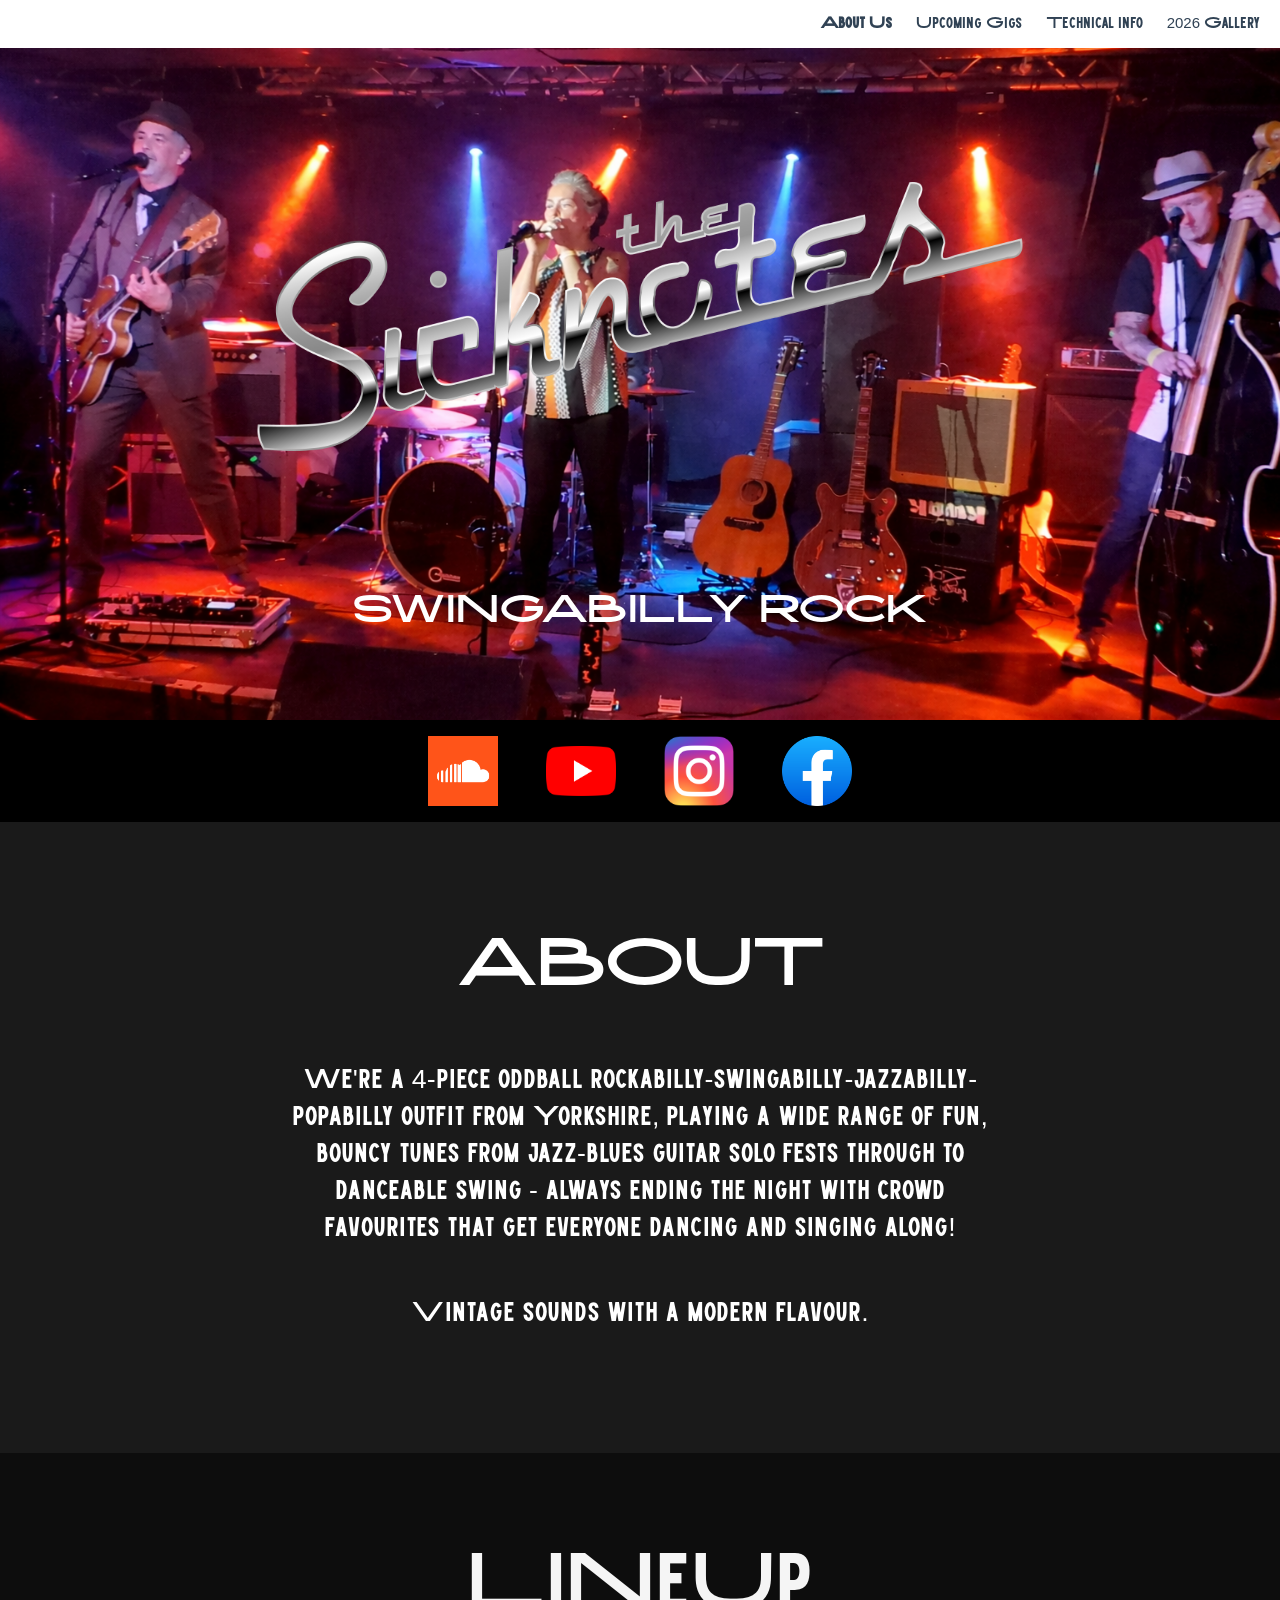
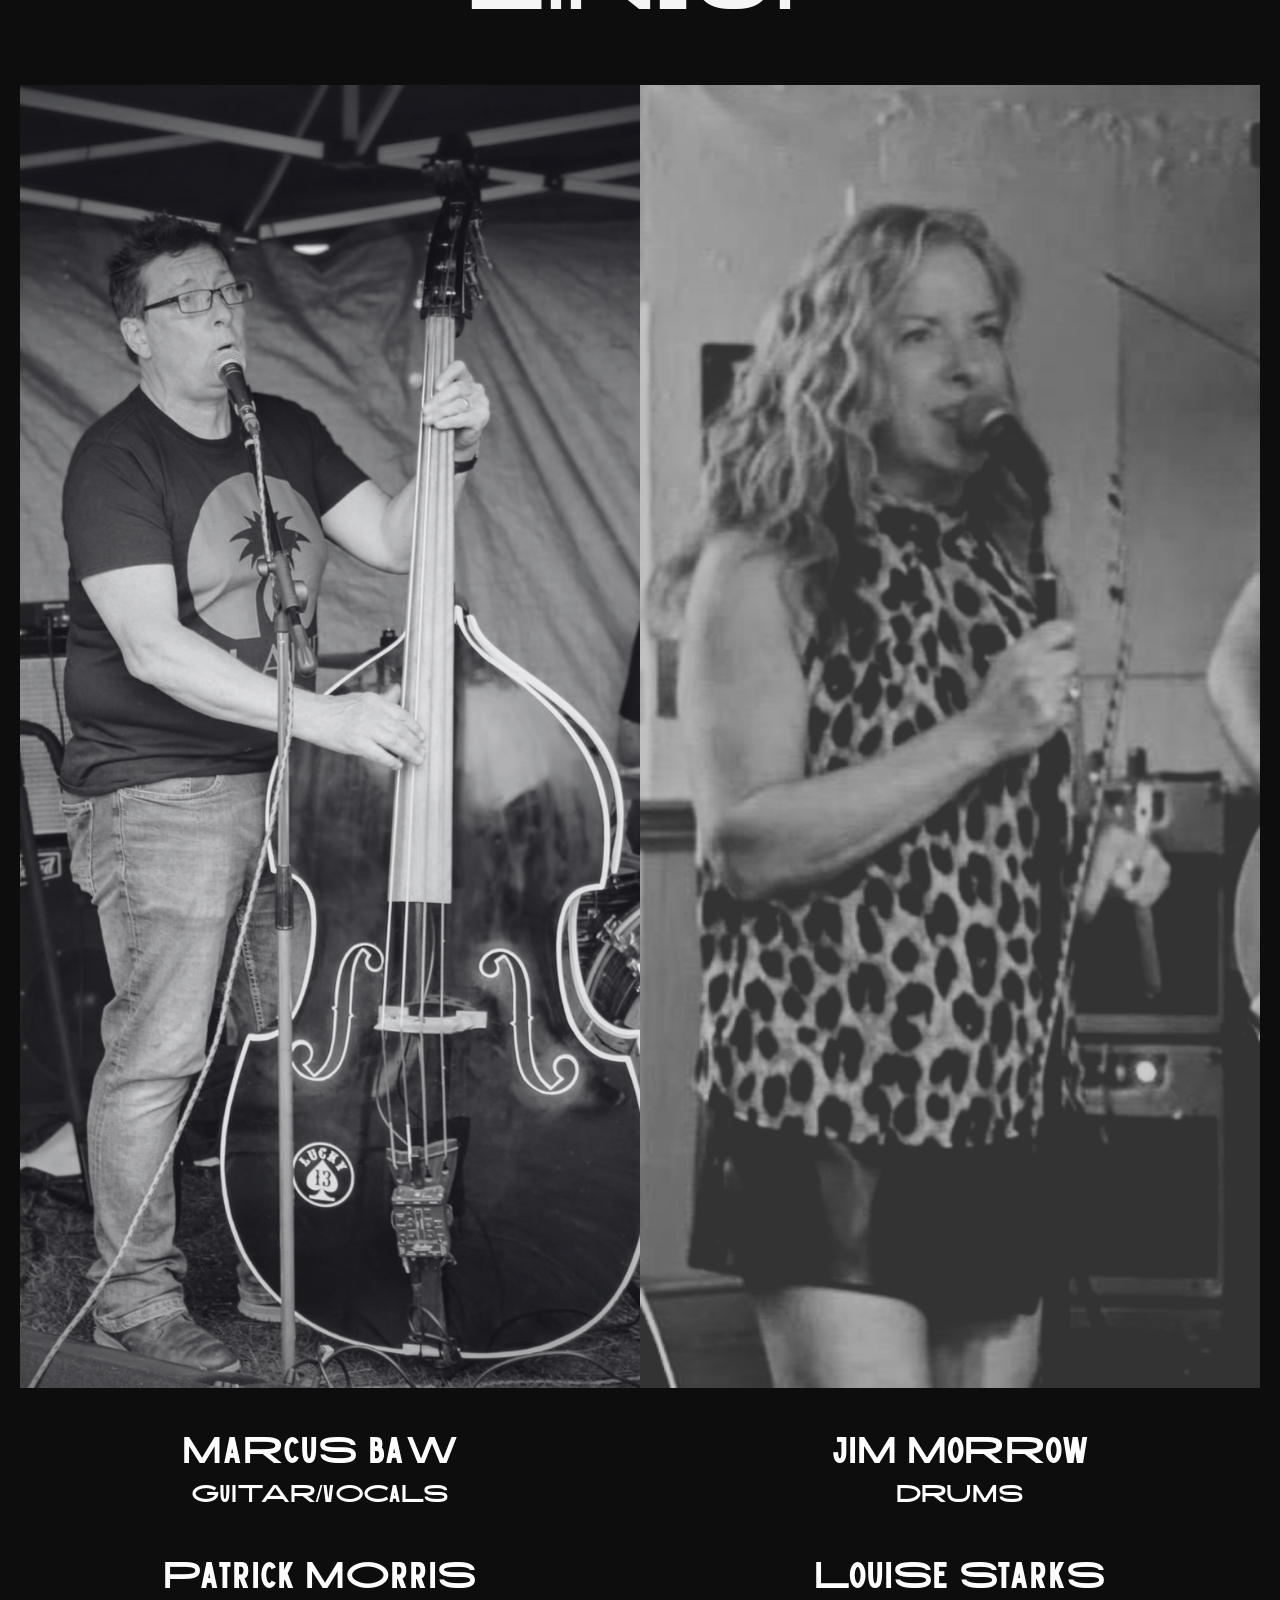
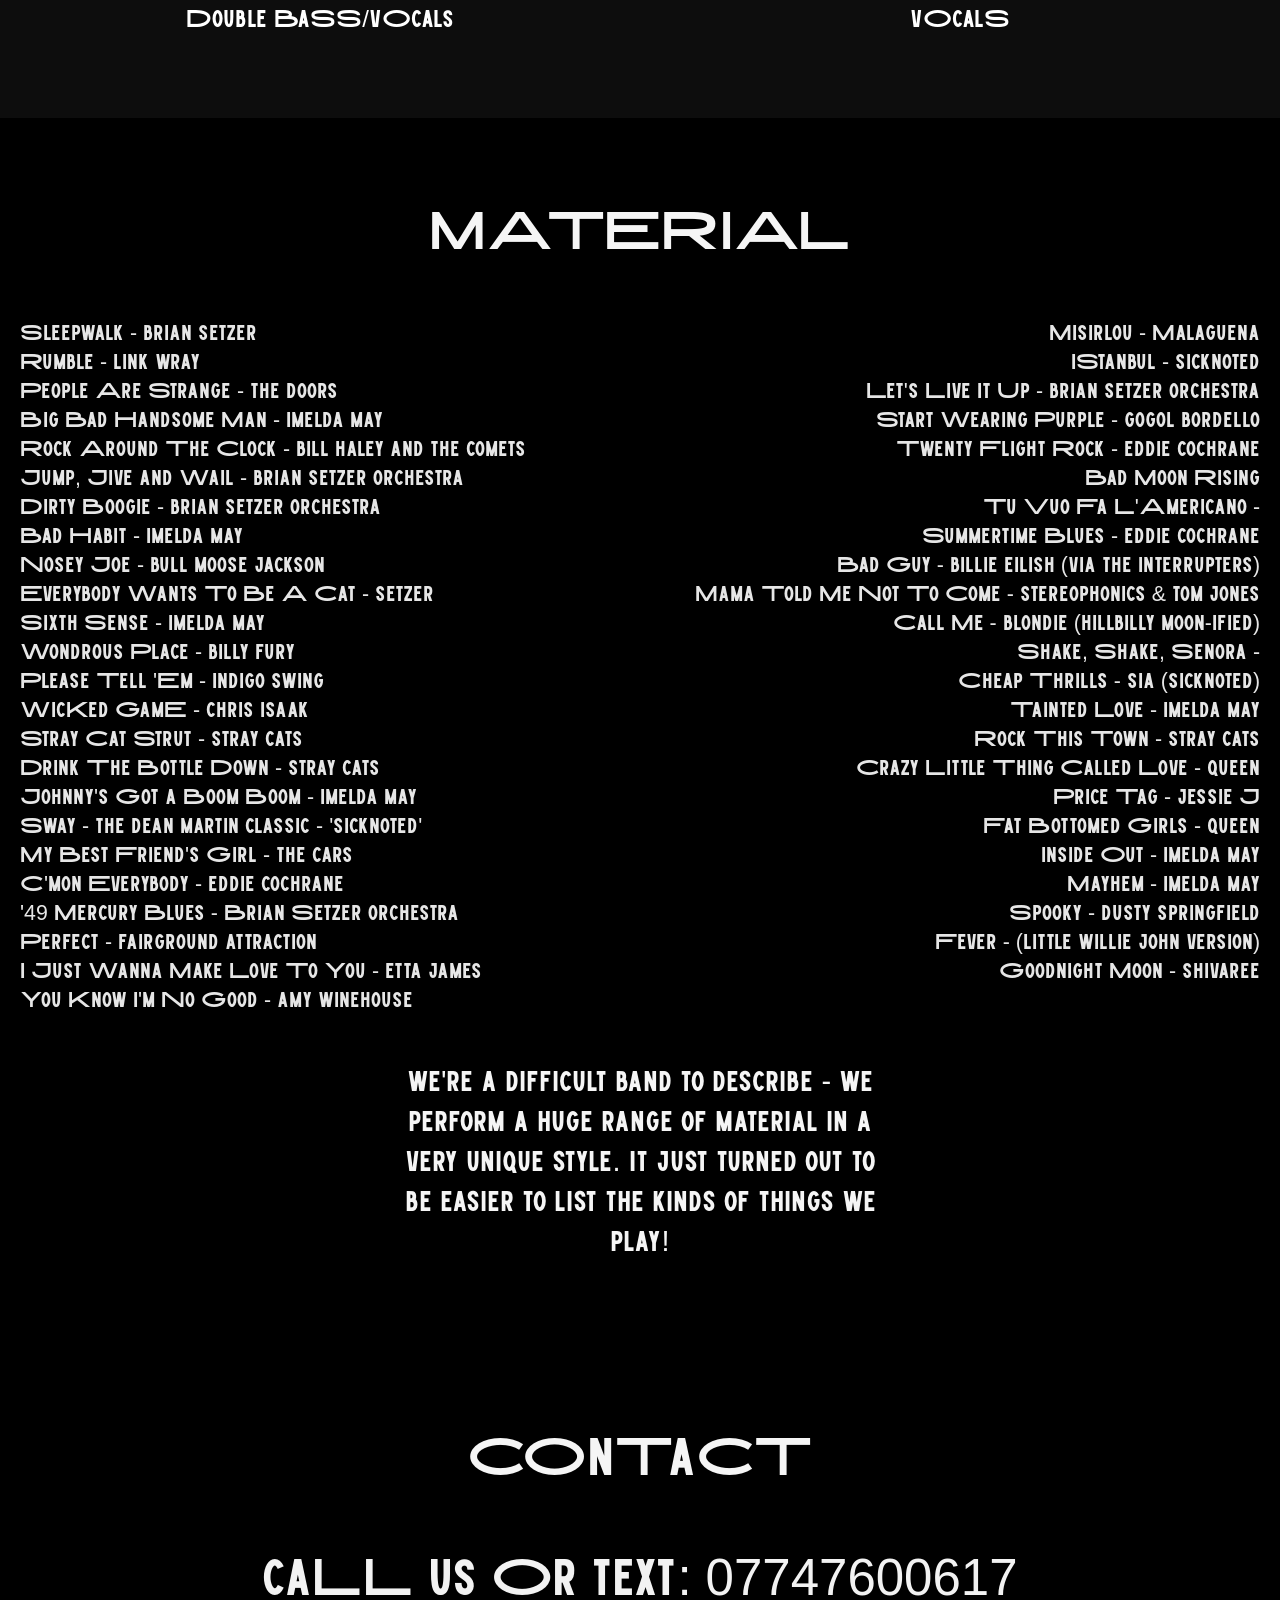
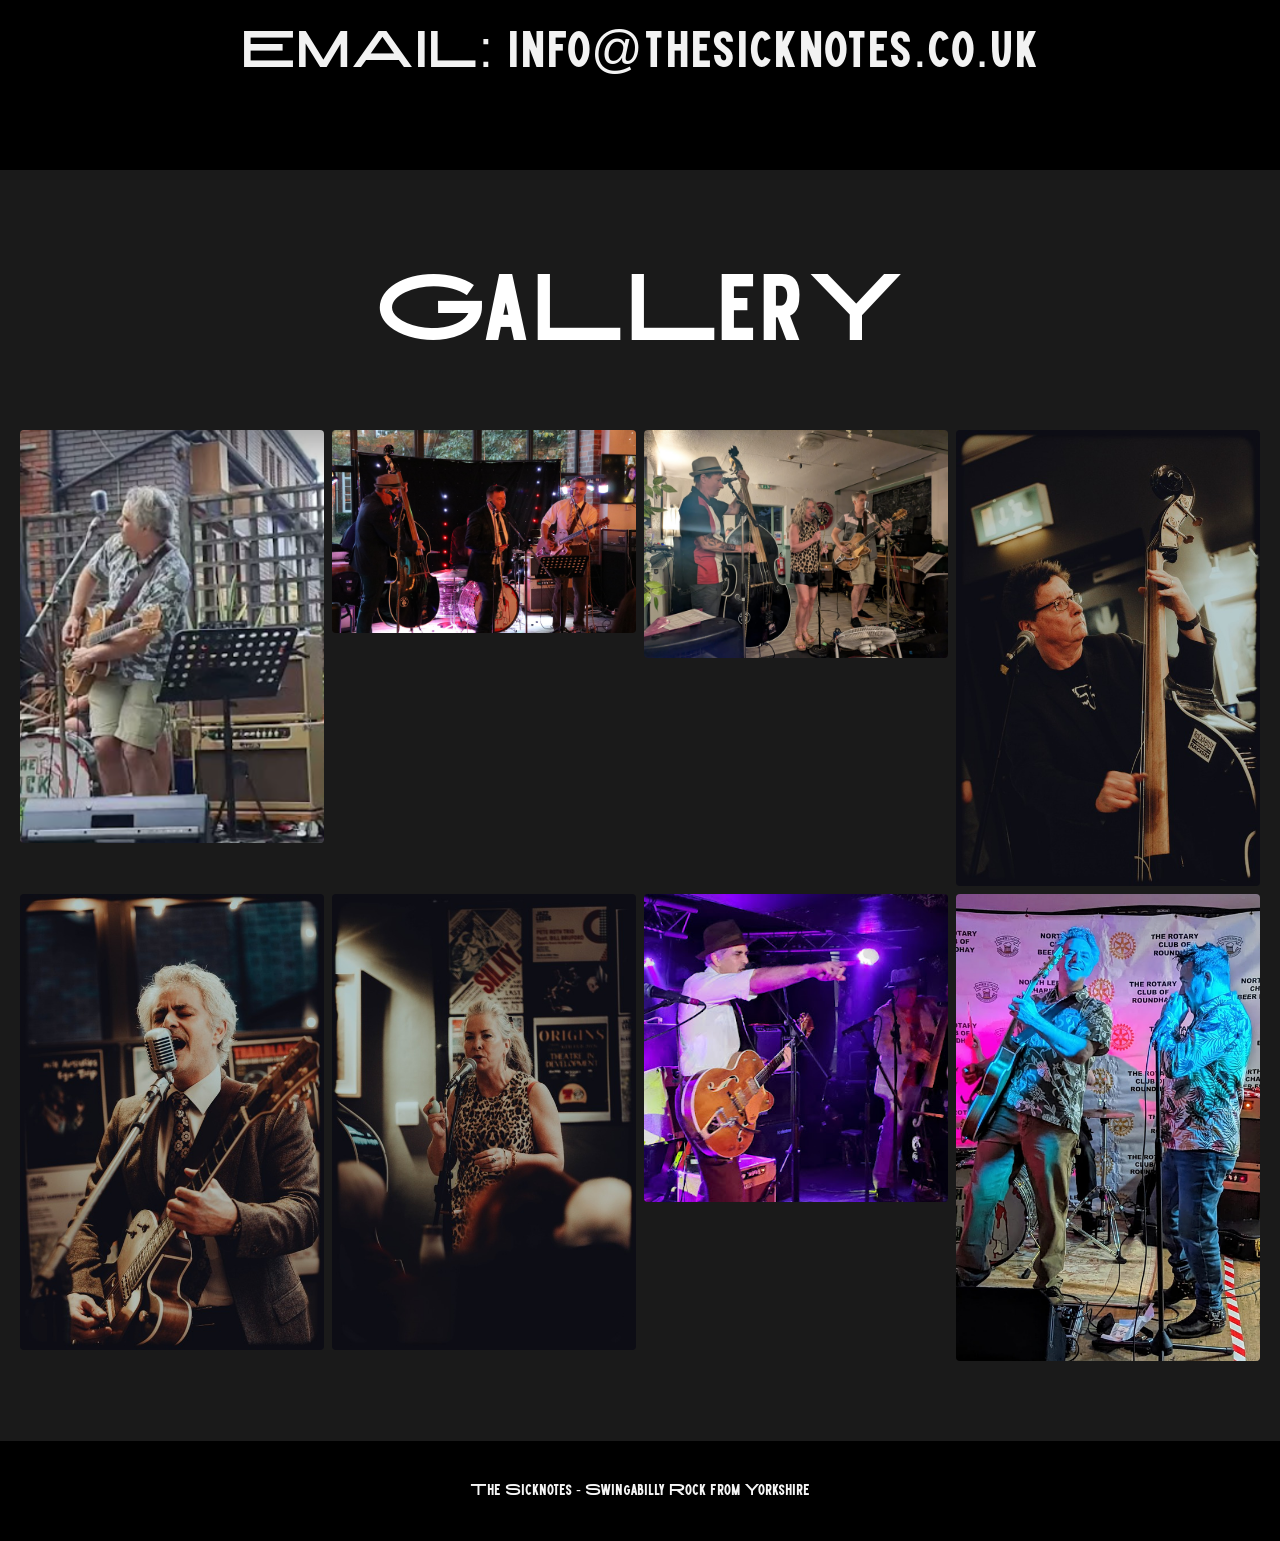
==== index.html @ 9df75564 "feat: migrate Canva site to static GitHub Pages site - Scrape Canva preview site with Playwright to " ====
<!DOCTYPE html>
<html lang="en">
<head>
    <meta charset="UTF-8">
    <meta name="viewport" content="width=device-width, initial-scale=1.0">
    <title>The Sicknotes - Swingabilly Rock</title>
    <meta name="description" content="The Sicknotes - a 4-piece oddball rockabilly-swingabilly-jazzabilly-popabilly outfit from Yorkshire. Vintage sounds with a modern flavour.">
    <link rel="stylesheet" href="styles.css">
</head>
<body>

<nav>
    <ul>
        <li><a href="#about" class="active">About Us</a></li>
        <li><a href="#gigs">Upcoming Gigs</a></li>
        <li><a href="#tech">Technical Info</a></li>
        <li><a href="#gallery">2026 Gallery</a></li>
    </ul>
</nav>

<section class="hero">
    <img src="assets/media/be5d32632b0a301916f3540a1747b85a.png" alt="The Sicknotes live band photo" class="hero-bg">
    <img src="assets/media/sicknotes-logo.png" alt="The Sicknotes logo" class="hero-logo">
    <p class="hero-tagline">SWINGABILLY ROCK</p>
</section>

<section class="social-icons">
    <a href="https://soundcloud.com/thesicknotesofcawood" target="_blank" rel="noopener" aria-label="SoundCloud">
        <img src="assets/media/6e86c8da6d7d4cacb06fedbd75137cd2.png" alt="SoundCloud">
    </a>
    <a href="https://www.youtube.com/playlist?list=PLfoDvSHaAmDm2odErH4vw4YaTjzCc4zXl" target="_blank" rel="noopener" aria-label="YouTube">
        <img src="assets/media/52deb760012ff78508cabb370921c762.png" alt="YouTube">
    </a>
    <a href="https://www.instagram.com/the_sicknotes/" target="_blank" rel="noopener" aria-label="Instagram">
        <img src="assets/media/0f7368029cde3f3ba7013254304475a9.png" alt="Instagram">
    </a>
    <a href="https://www.facebook.com/sicknotesofcawood/?locale=en_GB" target="_blank" rel="noopener" aria-label="Facebook">
        <img src="assets/media/80485f0dc75f0a52f3cd10f6feefda5f.png" alt="Facebook">
    </a>
</section>

<section id="about" class="about">
    <h2>ABOUT</h2>
    <p>We're a 4-piece oddball rockabilly-swingabilly-jazzabilly-popabilly outfit from Yorkshire, playing a wide range of fun, bouncy tunes from jazz-blues guitar solo fests through to danceable swing - always ending the night with crowd favourites that get everyone dancing and singing along!</p>
    <p class="tagline">Vintage sounds with a modern flavour.</p>
</section>

<section class="lineup">
    <h2>LiNeUp</h2>
    <div class="lineup-photos">
        <img src="assets/media/7c93f632bf86244fc6de5a0e3164d3ae.png" alt="Band member photo left">
        <img src="assets/media/2cae6e10a9ffd4c5b7a7139638486beb.png" alt="Band member photo right">
    </div>
    <div class="lineup-members">
        <div class="lineup-member">
            <p class="name">MaRcuS baW</p>
            <p class="role">GuITAR/vOCaLS</p>
        </div>
        <div class="lineup-member">
            <p class="name">jIM MoRRow</p>
            <p class="role">DRUMS</p>
        </div>
        <div class="lineup-member">
            <p class="name">Patrick MOrriS</p>
            <p class="role">Double BaSS/vOcals</p>
        </div>
        <div class="lineup-member">
            <p class="name">LouiSe StarkS</p>
            <p class="role">vOcalS</p>
        </div>
    </div>
</section>

<section class="material">
    <h2>MATERIAL</h2>
    <div class="material-columns">
        <ul class="col-left">
            <li>Sleepwalk - brian setzer</li>
            <li>Rumble - link wray</li>
            <li>People Are Strange - the doors</li>
            <li>Big Bad Handsome Man - imelda may</li>
            <li>Rock Around The Clock - bill haley and the comets</li>
            <li>Jump, Jive and Wail - brian setzer orchestra</li>
            <li>Dirty Boogie - brian setzer orchestra</li>
            <li>Bad Habit - imelda may</li>
            <li>Nosey Joe - bull moose jackson</li>
            <li>Everybody Wants To Be A Cat - setzer</li>
            <li>Sixth Sense - imelda may</li>
            <li>Wondrous Place - billy fury</li>
            <li>Please Tell 'Em - indigo swing</li>
            <li>WicKed GamE - chris Isaak</li>
            <li>Stray Cat Strut - stray cats</li>
            <li>Drink The Bottle Down - stray cats</li>
            <li>Johnny's Got a Boom Boom - imelda may</li>
            <li>Sway - the dean martin classic - 'sicknoted'</li>
            <li>My Best Friend's Girl - the cars</li>
            <li>C'mon Everybody - eddie cochrane</li>
            <li>'49 Mercury Blues - Brian Setzer orchestra</li>
            <li>Perfect - fairground attraction</li>
            <li>I Just Wanna Make Love To You - etta james</li>
            <li>You Know I'm No Good - amy winehouse</li>
        </ul>
        <ul class="col-right">
            <li>Misirlou - Malaguena</li>
            <li>IStanbul - sicknoted</li>
            <li>Let's Live It Up - brian setzer orchestra</li>
            <li>Start Wearing Purple - gogol bordello</li>
            <li>Twenty Flight Rock - eddie cochrane</li>
            <li>Bad Moon Rising</li>
            <li>Tu Vuo Fà L'Americano -</li>
            <li>Summertime Blues - eddie cochrane</li>
            <li>Bad Guy - billie eilish (via the interrupters)</li>
            <li>Mama Told Me Not To Come - stereophonics &amp; tom jones</li>
            <li>Call Me - blondie (hillbilly moon-ified)</li>
            <li>Shake, Shake, Senora -</li>
            <li>Cheap Thrills - sia (sicknoted)</li>
            <li>Tainted Love - imelda may</li>
            <li>Rock This Town - stray cats</li>
            <li>Crazy Little Thing Called Love - queen</li>
            <li>Price Tag - jessie J</li>
            <li>Fat Bottomed Girls - queen</li>
            <li>Inside Out - imelda may</li>
            <li>Mayhem - imelda may</li>
            <li>Spooky - dusty springfield</li>
            <li>Fever - (little willie john version)</li>
            <li>Goodnight Moon - shivaree</li>
        </ul>
    </div>
    <p class="material-quote">we're a difficult band to describe - we perform a huge range of material in a very unique style. it just turned out to be easier to list the kinds of things we play!</p>
</section>

<section class="contact">
    <h2>COnTaCT</h2>
    <p>caLL us Or text: <a href="tel:07747600617">07747600617</a></p>
    <p>EMAIL: <a href="mailto:info@thesicknotes.co.uk">info@thesicknotes.co.uk</a></p>
</section>

<section id="gallery" class="gallery">
    <h2>GaLLerY</h2>
    <div class="gallery-grid">
        <img src="assets/media/725863c051c1d1a27df22aaeecd9f0c8.png" alt="Gallery photo 1">
        <img src="assets/media/562cf70d338dfbd16a03e210e54e107d.png" alt="Gallery photo 2">
        <img src="assets/media/36a5d75e3d8f8357bbe924abce375ae1.png" alt="Gallery photo 3">
        <img src="assets/media/2ef3a1f00658956e9390991c8abcbec9.jpg" alt="Gallery photo 4">
        <img src="assets/media/9baec5d54a37dd038dbbb0f83ae90fa4.jpg" alt="Gallery photo 5">
        <img src="assets/media/bbb2ebd033e56a143fd317b8117734cc.jpg" alt="Gallery photo 6">
        <img src="assets/media/cdb0576c84d5940adaf9ac5f836125db.png" alt="Gallery photo 7">
        <img src="assets/media/ddde257fc854cb29dc83cf5c141ed6f4.png" alt="Gallery photo 8">
    </div>
</section>

<footer>
    <p>The Sicknotes - Swingabilly Rock from Yorkshire</p>
</footer>

</body>
</html>
---- styles.css ----
@import url("assets/fonts/fonts.css");

:root {
  --navy: rgb(48, 66, 84);
  --white: rgb(255, 255, 255);
  --off-white: rgb(245, 245, 245);
  --font-main: "High Cruiser", sans-serif;
}

* {
  margin: 0;
  padding: 0;
  box-sizing: border-box;
}

html {
  scroll-behavior: smooth;
}

body {
  font-family: var(--font-main);
  background: #000;
  color: var(--white);
  overflow-x: hidden;
}

img {
  max-width: 100%;
  display: block;
}

a {
  text-decoration: none;
  color: inherit;
}

/* ── Navigation ── */

nav {
  position: sticky;
  top: 0;
  z-index: 100;
  background: var(--white);
  height: 48px;
  display: flex;
  align-items: center;
  justify-content: flex-end;
  padding: 0 20px;
}

nav ul {
  list-style: none;
  display: flex;
  gap: 24px;
}

nav a {
  font-family: var(--font-main);
  font-size: 15px;
  color: var(--navy);
  font-weight: 400;
  transition: opacity 0.2s;
}

nav a.active {
  font-weight: 700;
}

nav a:hover {
  opacity: 0.7;
}

/* ── Hero Section ── */

.hero {
  position: relative;
  width: 100%;
  height: 672px;
  overflow: hidden;
}

.hero-bg {
  position: absolute;
  top: 0;
  left: 0;
  width: 100%;
  height: 100%;
  object-fit: cover;
  z-index: 0;
}

.hero-logo {
  position: absolute;
  top: 134px;
  left: 50%;
  transform: translateX(-50%);
  z-index: 1;
  width: 765px;
  max-width: 60%;
  height: auto;
}

.hero-tagline {
  position: absolute;
  bottom: 80px;
  left: 0;
  right: 0;
  text-align: center;
  font-size: 38.67px;
  color: var(--white);
  font-weight: 400;
  line-height: 54px;
  z-index: 2;
}

/* ── Social Icons ── */

.social-icons {
  display: flex;
  justify-content: center;
  gap: 48px;
  padding: 16px 0;
  background: #000;
}

.social-icons a {
  display: block;
  width: 70px;
  height: 70px;
  transition: opacity 0.2s;
}

.social-icons a:hover {
  opacity: 0.7;
}

.social-icons img {
  width: 100%;
  height: 100%;
  object-fit: contain;
}

/* ── About Section ── */

.about {
  position: relative;
  text-align: center;
  padding: 100px 20px 120px;
  background: #1a1a1a;
}

.about h2 {
  font-size: 66.67px;
  color: var(--white);
  font-weight: 400;
  line-height: 93px;
  margin-bottom: 48px;
}

.about p {
  font-size: 26.67px;
  color: var(--white);
  line-height: 37px;
  max-width: 731px;
  margin: 0 auto;
  font-weight: 400;
}

.about .tagline {
  margin-top: 48px;
  font-size: 26.67px;
}

/* ── Lineup Section ── */

.lineup {
  position: relative;
  padding: 80px 20px 80px;
  text-align: center;
  background: #0d0d0d;
}

.lineup h2 {
  font-size: 80px;
  color: var(--off-white);
  font-weight: 400;
  line-height: 112px;
  margin-bottom: 40px;
}

.lineup-photos {
  display: flex;
  justify-content: center;
  gap: 0;
  margin-bottom: 40px;
  max-width: 1280px;
  margin-left: auto;
  margin-right: auto;
}

.lineup-photos img {
  width: 50%;
  height: auto;
  object-fit: cover;
}

.lineup-members {
  display: grid;
  grid-template-columns: 1fr 1fr;
  gap: 40px;
  max-width: 1280px;
  margin: 0 auto;
}

.lineup-member {
  text-align: center;
}

.lineup-member .name {
  font-size: 37.33px;
  color: var(--white);
  font-weight: 400;
  line-height: 52px;
}

.lineup-member .role {
  font-size: 24px;
  color: var(--white);
  font-weight: 400;
  line-height: 33px;
}

/* ── Material Section ── */

.material {
  position: relative;
  padding: 80px 20px;
  background-image: url("assets/media/2c0bad91d20277f43a9c13c19aa4a57d.png");
  background-size: cover;
  background-position: center;
  background-attachment: fixed;
}

.material::before {
  content: "";
  position: absolute;
  top: 0;
  left: 0;
  right: 0;
  bottom: 0;
  background: rgba(0, 0, 0, 0.6);
  z-index: 0;
}

.material > * {
  position: relative;
  z-index: 1;
}

.material h2 {
  font-size: 53.33px;
  color: var(--off-white);
  font-weight: 400;
  line-height: 74px;
  text-align: center;
  margin-bottom: 48px;
}

.material-columns {
  display: grid;
  grid-template-columns: 1fr 1fr;
  gap: 20px;
  max-width: 1280px;
  margin: 0 auto;
}

.material-columns ul {
  list-style: none;
}

.material-columns li {
  font-size: 21.33px;
  color: rgba(255, 255, 255, 0.9);
  line-height: 29px;
  font-weight: 400;
  text-shadow: 0 1px 3px rgba(0, 0, 0, 0.3);
}

.material-columns .col-left li {
  text-align: left;
}

.material-columns .col-right li {
  text-align: right;
}

.material-quote {
  text-align: center;
  font-size: 28.93px;
  color: var(--off-white);
  line-height: 40px;
  max-width: 500px;
  margin: 48px auto 0;
  font-weight: 400;
}

/* ── Contact Section ── */

.contact {
  position: relative;
  padding: 80px 20px;
  text-align: center;
  background-image: url("assets/media/4b0d49b5fe5be06feff92a885023edf9.png");
  background-size: cover;
  background-position: center;
  background-attachment: fixed;
}

.contact::before {
  content: "";
  position: absolute;
  top: 0;
  left: 0;
  right: 0;
  bottom: 0;
  background: rgba(0, 0, 0, 0.6);
  z-index: 0;
}

.contact > * {
  position: relative;
  z-index: 1;
}

.contact h2 {
  font-size: 53.33px;
  color: var(--off-white);
  font-weight: 400;
  line-height: 74px;
  margin-bottom: 48px;
}

.contact p {
  font-size: 51px;
  color: rgba(255, 255, 255, 0.95);
  line-height: 72px;
  font-weight: 400;
  text-shadow: 0 2px 8px rgba(0, 0, 0, 0.3);
}

.contact a {
  color: rgba(255, 255, 255, 0.95);
  text-shadow: 0 2px 8px rgba(0, 0, 0, 0.3);
}

.contact a:hover {
  opacity: 0.8;
}

/* ── Gallery Section ── */

.gallery {
  position: relative;
  padding: 80px 20px;
  background: #1a1a1a;
}

.gallery h2 {
  font-size: 94.86px;
  color: var(--white);
  font-weight: 400;
  line-height: 132px;
  text-align: center;
  margin-bottom: 48px;
}

.gallery-grid {
  display: grid;
  grid-template-columns: repeat(auto-fit, minmax(250px, 1fr));
  gap: 8px;
  max-width: 1280px;
  margin: 0 auto;
}

.gallery-grid img {
  width: 100%;
  height: auto;
  object-fit: cover;
  border-radius: 4px;
  transition: transform 0.2s;
}

.gallery-grid img:hover {
  transform: scale(1.02);
}

/* ── Footer ── */

footer {
  background: #000;
  padding: 40px 20px;
  text-align: center;
  color: var(--off-white);
  font-size: 15px;
}

footer a {
  color: var(--off-white);
}

/* ── Responsive ── */

@media (max-width: 768px) {
  .hero-logo {
    width: 90%;
  }

  .hero-tagline {
    font-size: 24px;
    line-height: 34px;
  }

  .about h2,
  .lineup h2,
  .material h2,
  .contact h2 {
    font-size: 40px;
    line-height: 56px;
  }

  .about p,
  .material-quote {
    font-size: 18px;
    line-height: 26px;
  }

  .lineup-members {
    grid-template-columns: 1fr;
    gap: 24px;
  }

  .lineup-member .name {
    font-size: 28px;
  }

  .lineup-member .role {
    font-size: 18px;
  }

  .material-columns {
    grid-template-columns: 1fr;
  }

  .material-columns .col-right li {
    text-align: left;
  }

  .material-columns li {
    font-size: 16px;
    line-height: 24px;
  }

  .contact p {
    font-size: 24px;
    line-height: 36px;
  }

  .gallery h2 {
    font-size: 48px;
    line-height: 68px;
  }

  .social-icons {
    gap: 24px;
  }

  .social-icons a {
    width: 48px;
    height: 48px;
  }

  nav ul {
    gap: 12px;
  }

  nav a {
    font-size: 12px;
  }
}
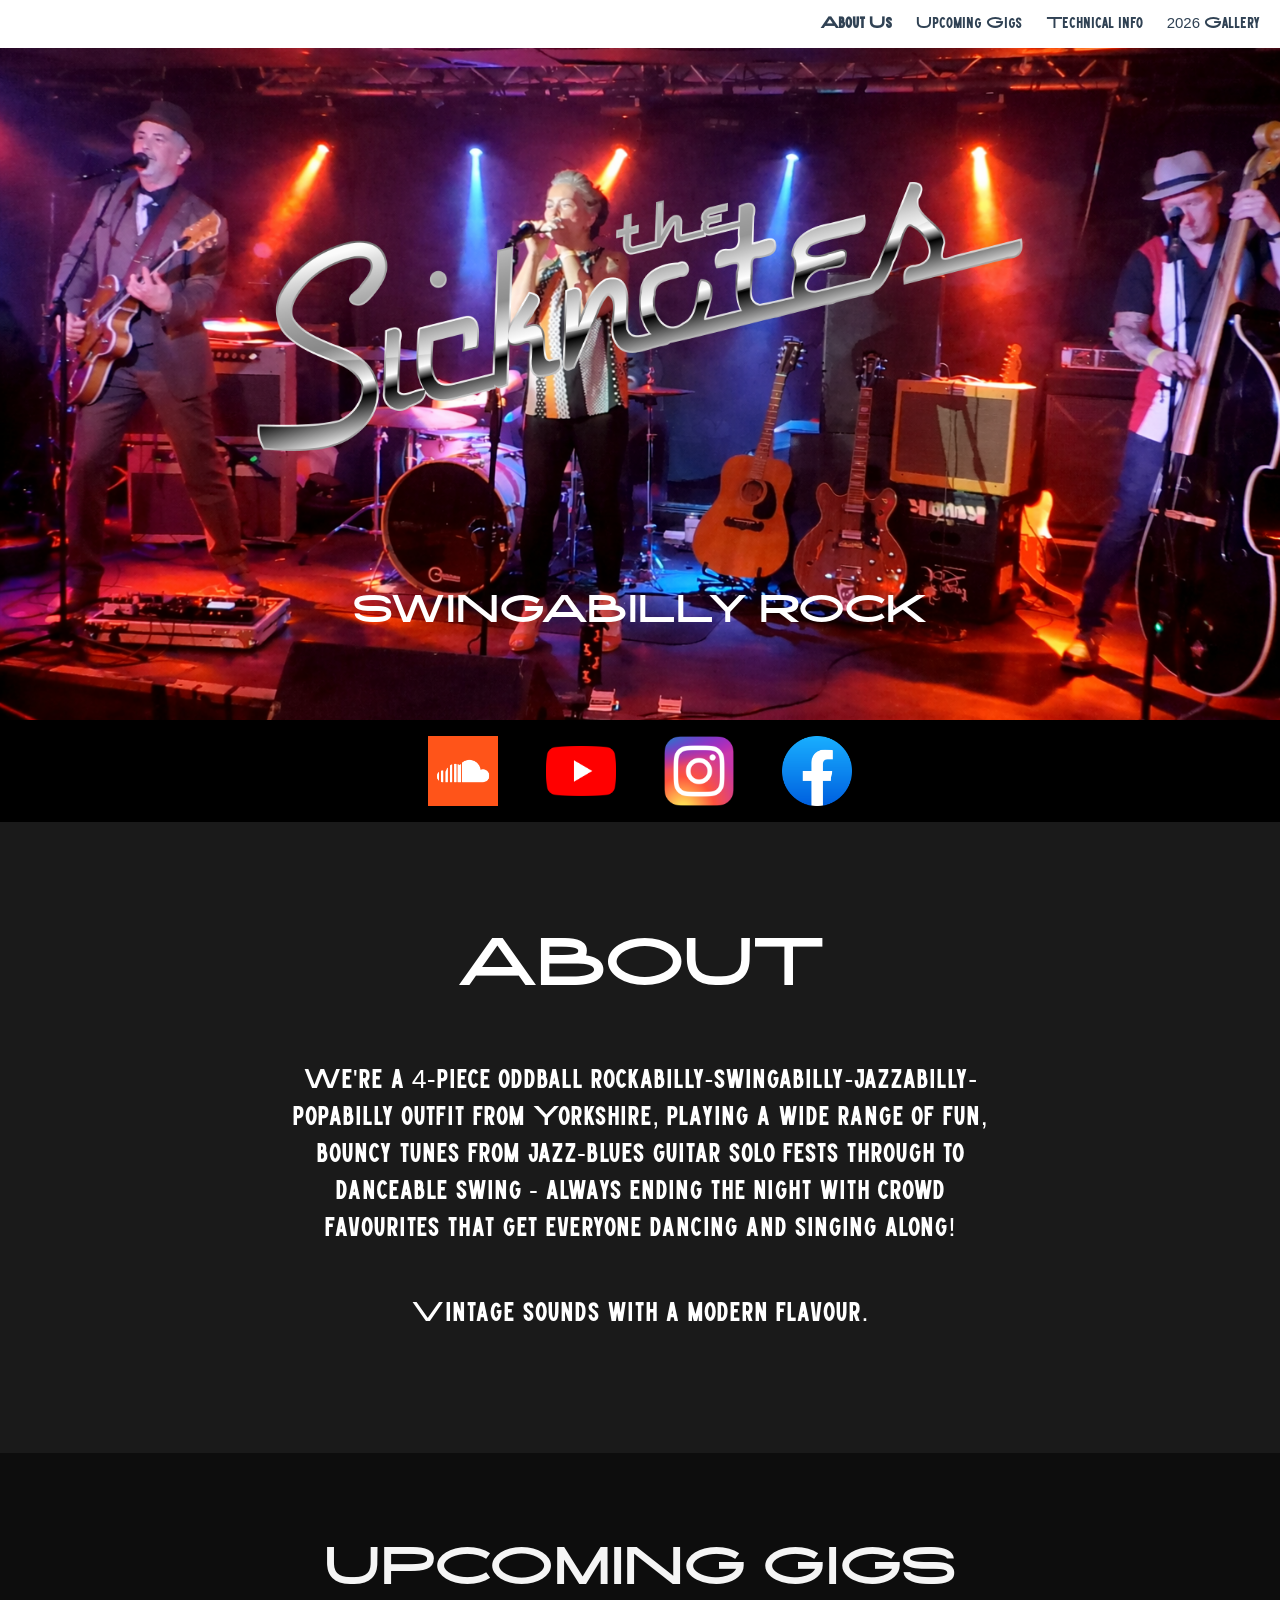
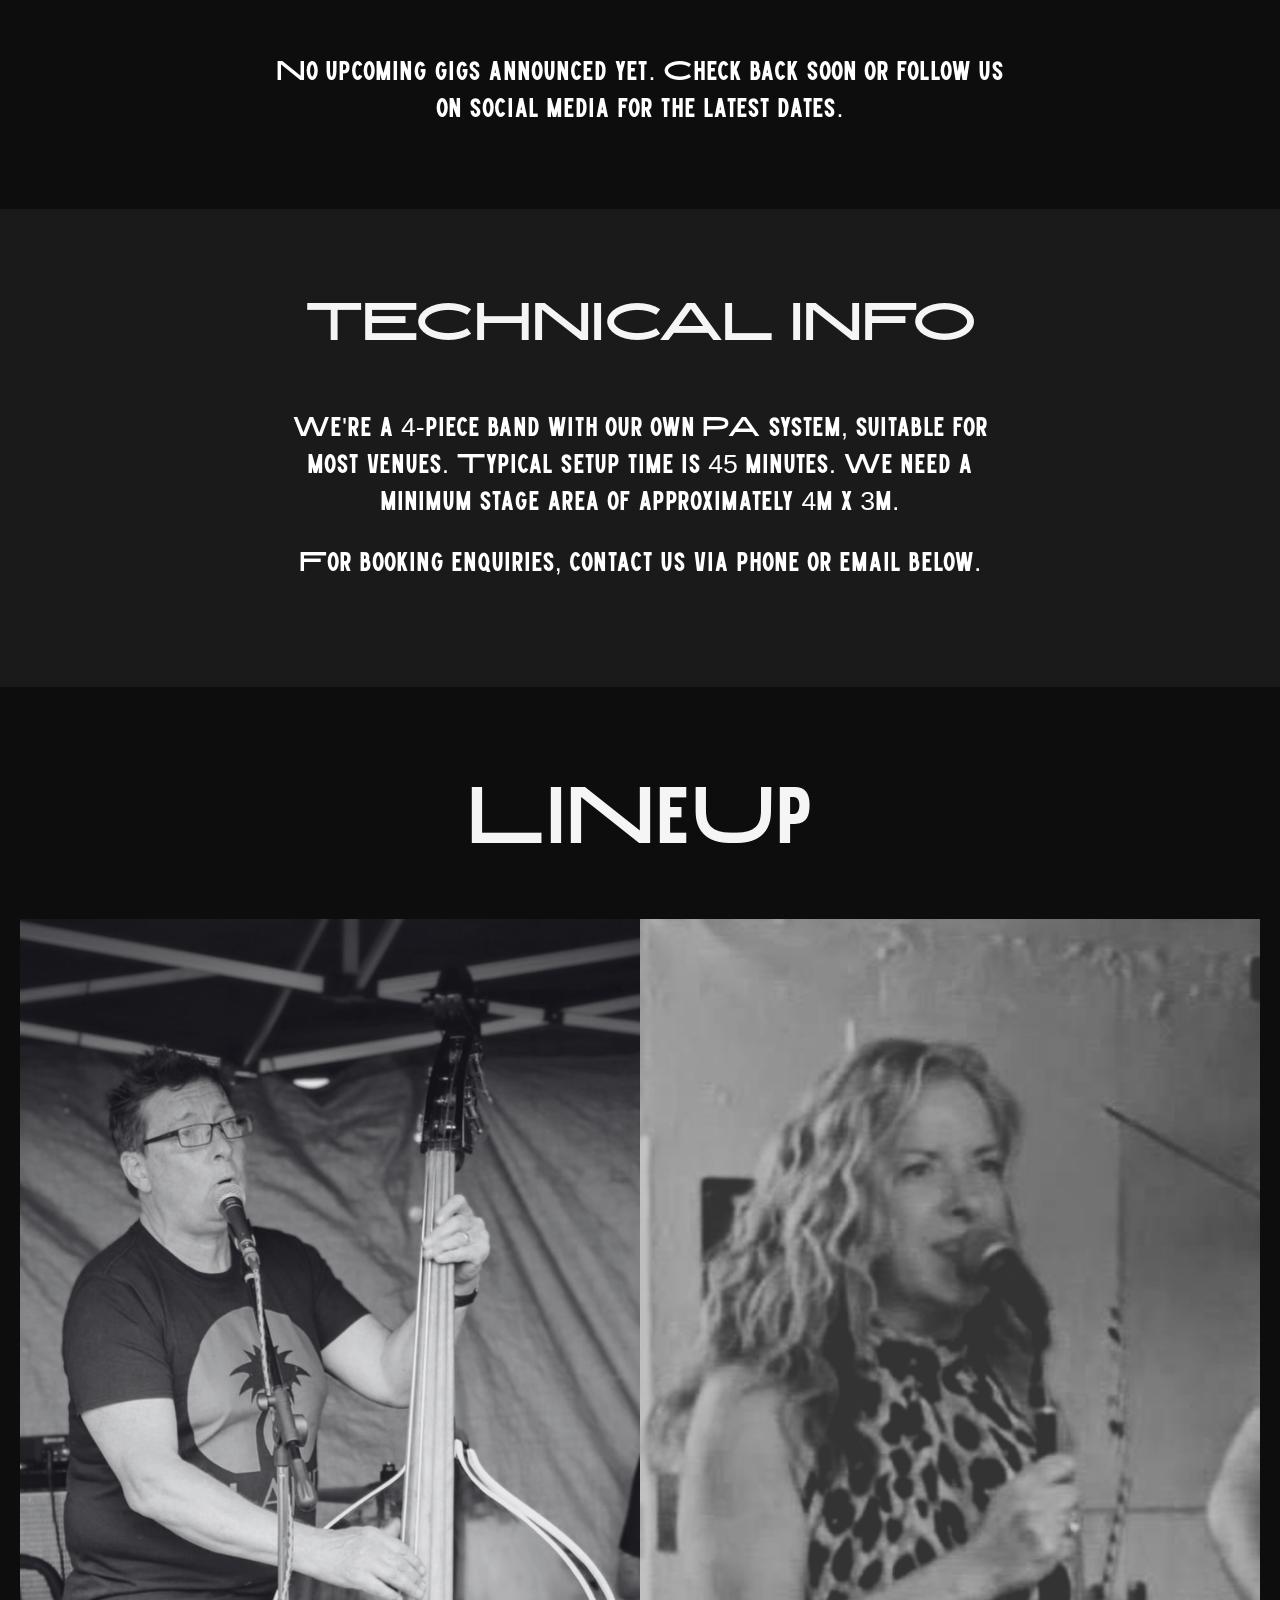
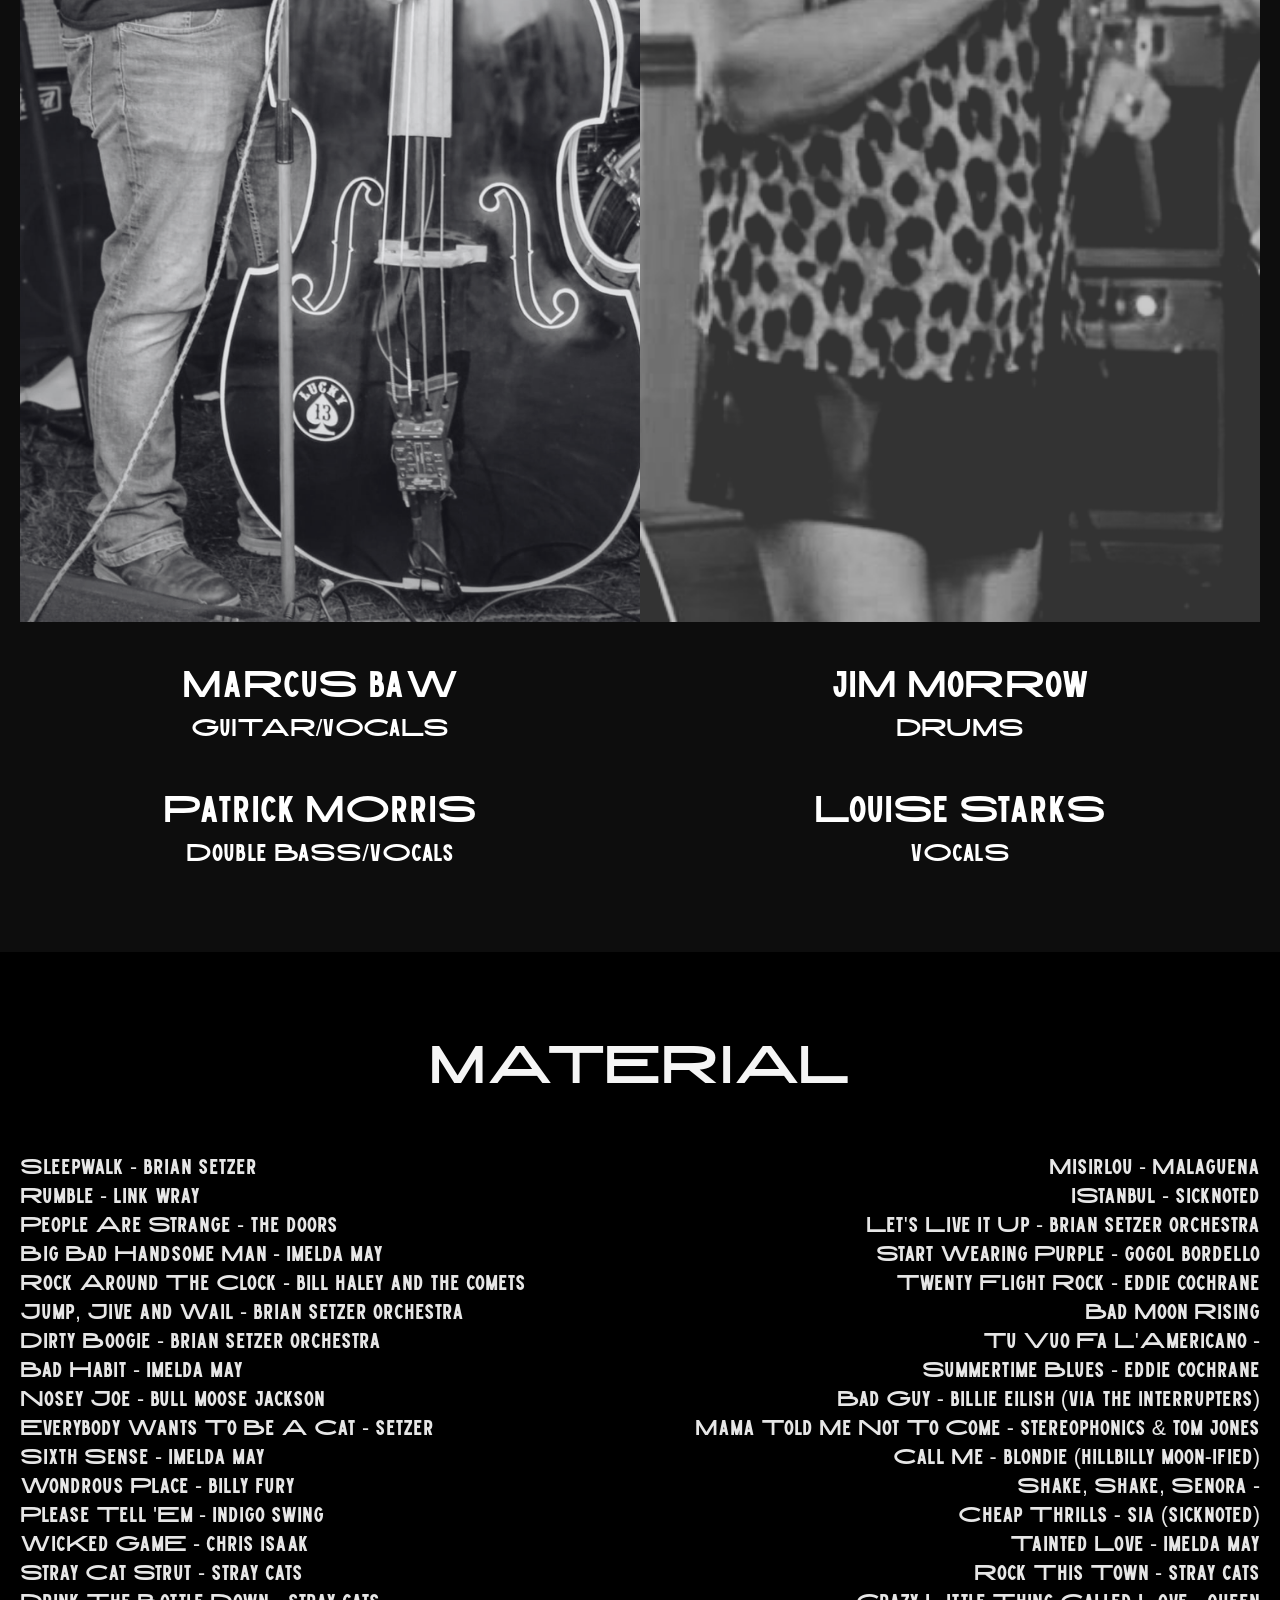
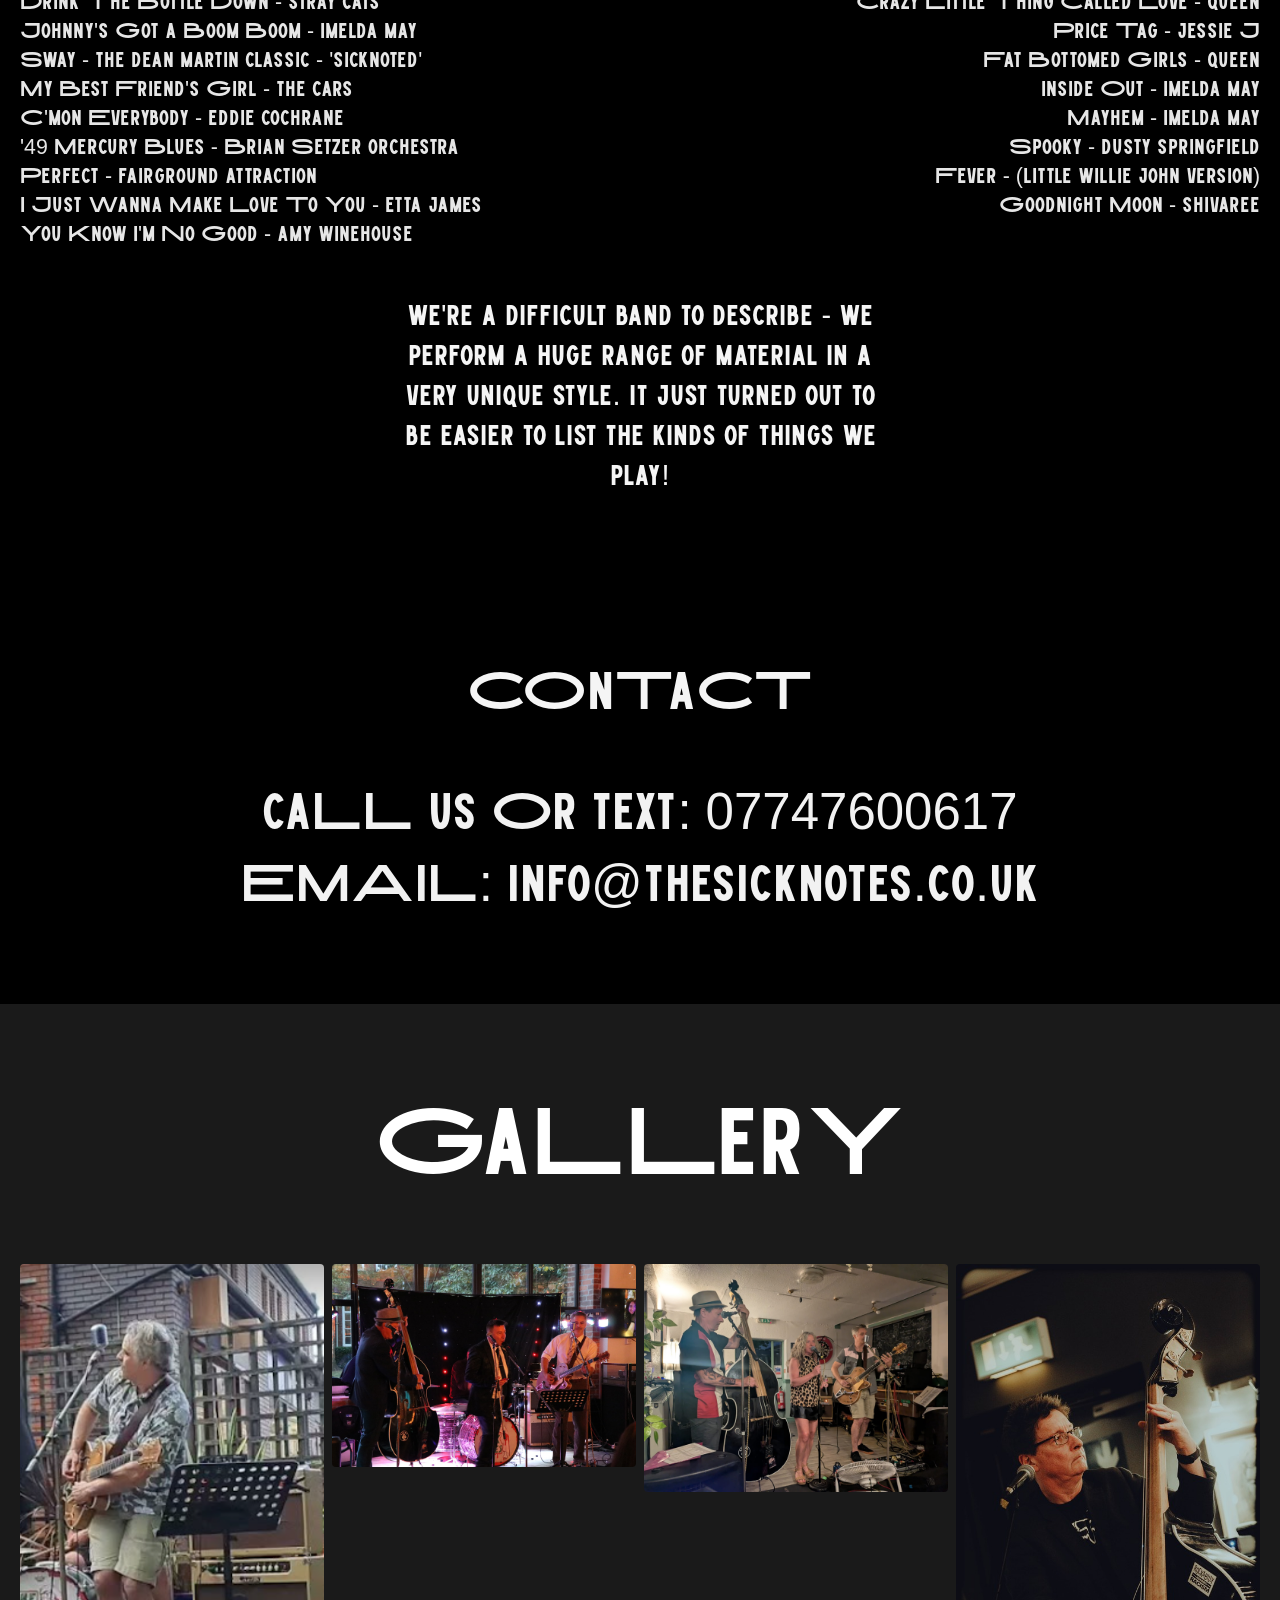
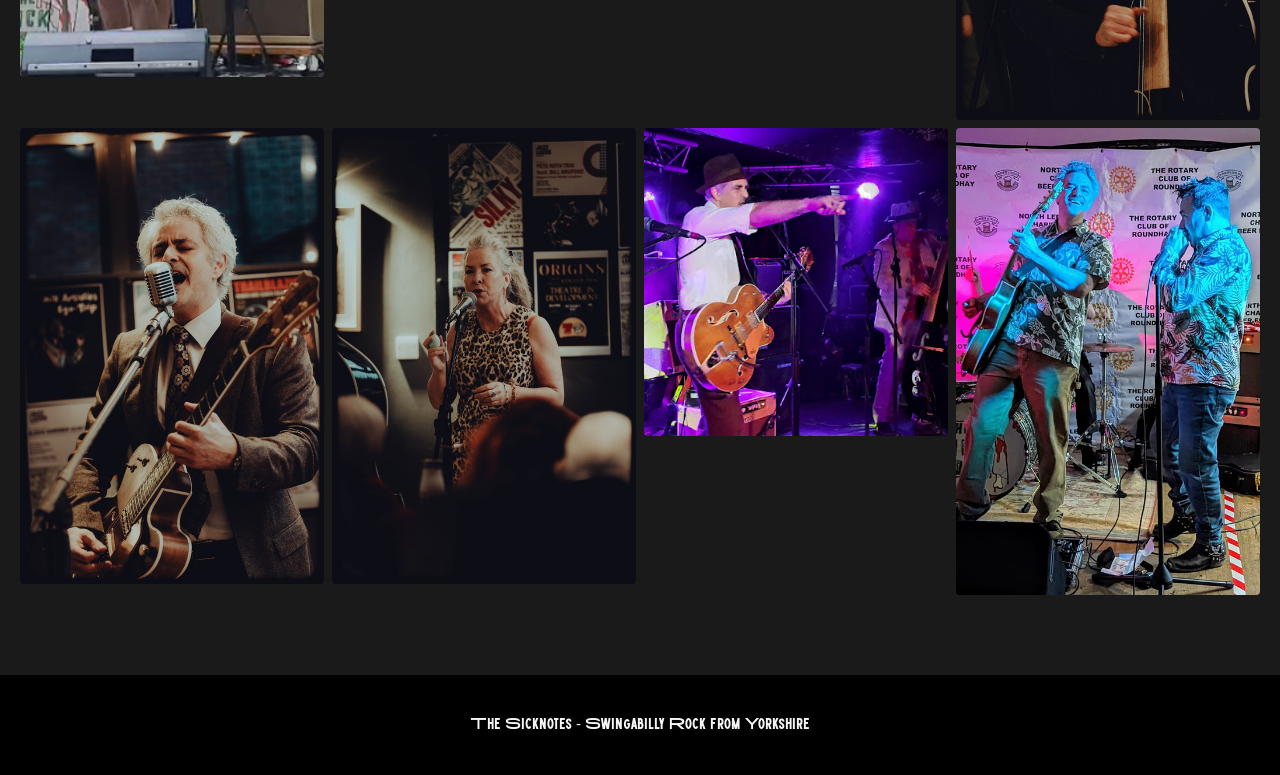
==== commit 758d0d89: "fix: add Upcoming Gigs and Technical Info sections for nav links" ====
--- a/index.html
+++ b/index.html
@@ -43,6 +43,19 @@
     <h2>ABOUT</h2>
     <p>We're a 4-piece oddball rockabilly-swingabilly-jazzabilly-popabilly outfit from Yorkshire, playing a wide range of fun, bouncy tunes from jazz-blues guitar solo fests through to danceable swing - always ending the night with crowd favourites that get everyone dancing and singing along!</p>
     <p class="tagline">Vintage sounds with a modern flavour.</p>
+</section>
+
+<section id="gigs" class="gigs">
+    <h2>UPCOMING GIGS</h2>
+    <p>No upcoming gigs announced yet. Check back soon or follow us on social media for the latest dates.</p>
+</section>
+
+<section id="tech" class="tech">
+    <h2>TECHNICAL INFO</h2>
+    <div class="tech-info">
+        <p>We're a 4-piece band with our own PA system, suitable for most venues. Typical setup time is 45 minutes. We need a minimum stage area of approximately 4m x 3m.</p>
+        <p>For booking enquiries, contact us via phone or email below.</p>
+    </div>
 </section>
 
 <section class="lineup">
--- a/styles.css
+++ b/styles.css
@@ -171,6 +171,58 @@
   font-size: 26.67px;
 }
 
+/* ── Gigs Section ── */
+
+.gigs {
+  position: relative;
+  padding: 80px 20px;
+  text-align: center;
+  background: #0d0d0d;
+}
+
+.gigs h2 {
+  font-size: 53.33px;
+  color: var(--off-white);
+  font-weight: 400;
+  line-height: 74px;
+  margin-bottom: 48px;
+}
+
+.gigs p {
+  font-size: 26.67px;
+  color: var(--white);
+  line-height: 37px;
+  max-width: 731px;
+  margin: 0 auto;
+  font-weight: 400;
+}
+
+/* ── Tech Section ── */
+
+.tech {
+  position: relative;
+  padding: 80px 20px;
+  text-align: center;
+  background: #1a1a1a;
+}
+
+.tech h2 {
+  font-size: 53.33px;
+  color: var(--off-white);
+  font-weight: 400;
+  line-height: 74px;
+  margin-bottom: 48px;
+}
+
+.tech-info p {
+  font-size: 26.67px;
+  color: var(--white);
+  line-height: 37px;
+  max-width: 731px;
+  margin: 0 auto 24px;
+  font-weight: 400;
+}
+
 /* ── Lineup Section ── */
 
 .lineup {
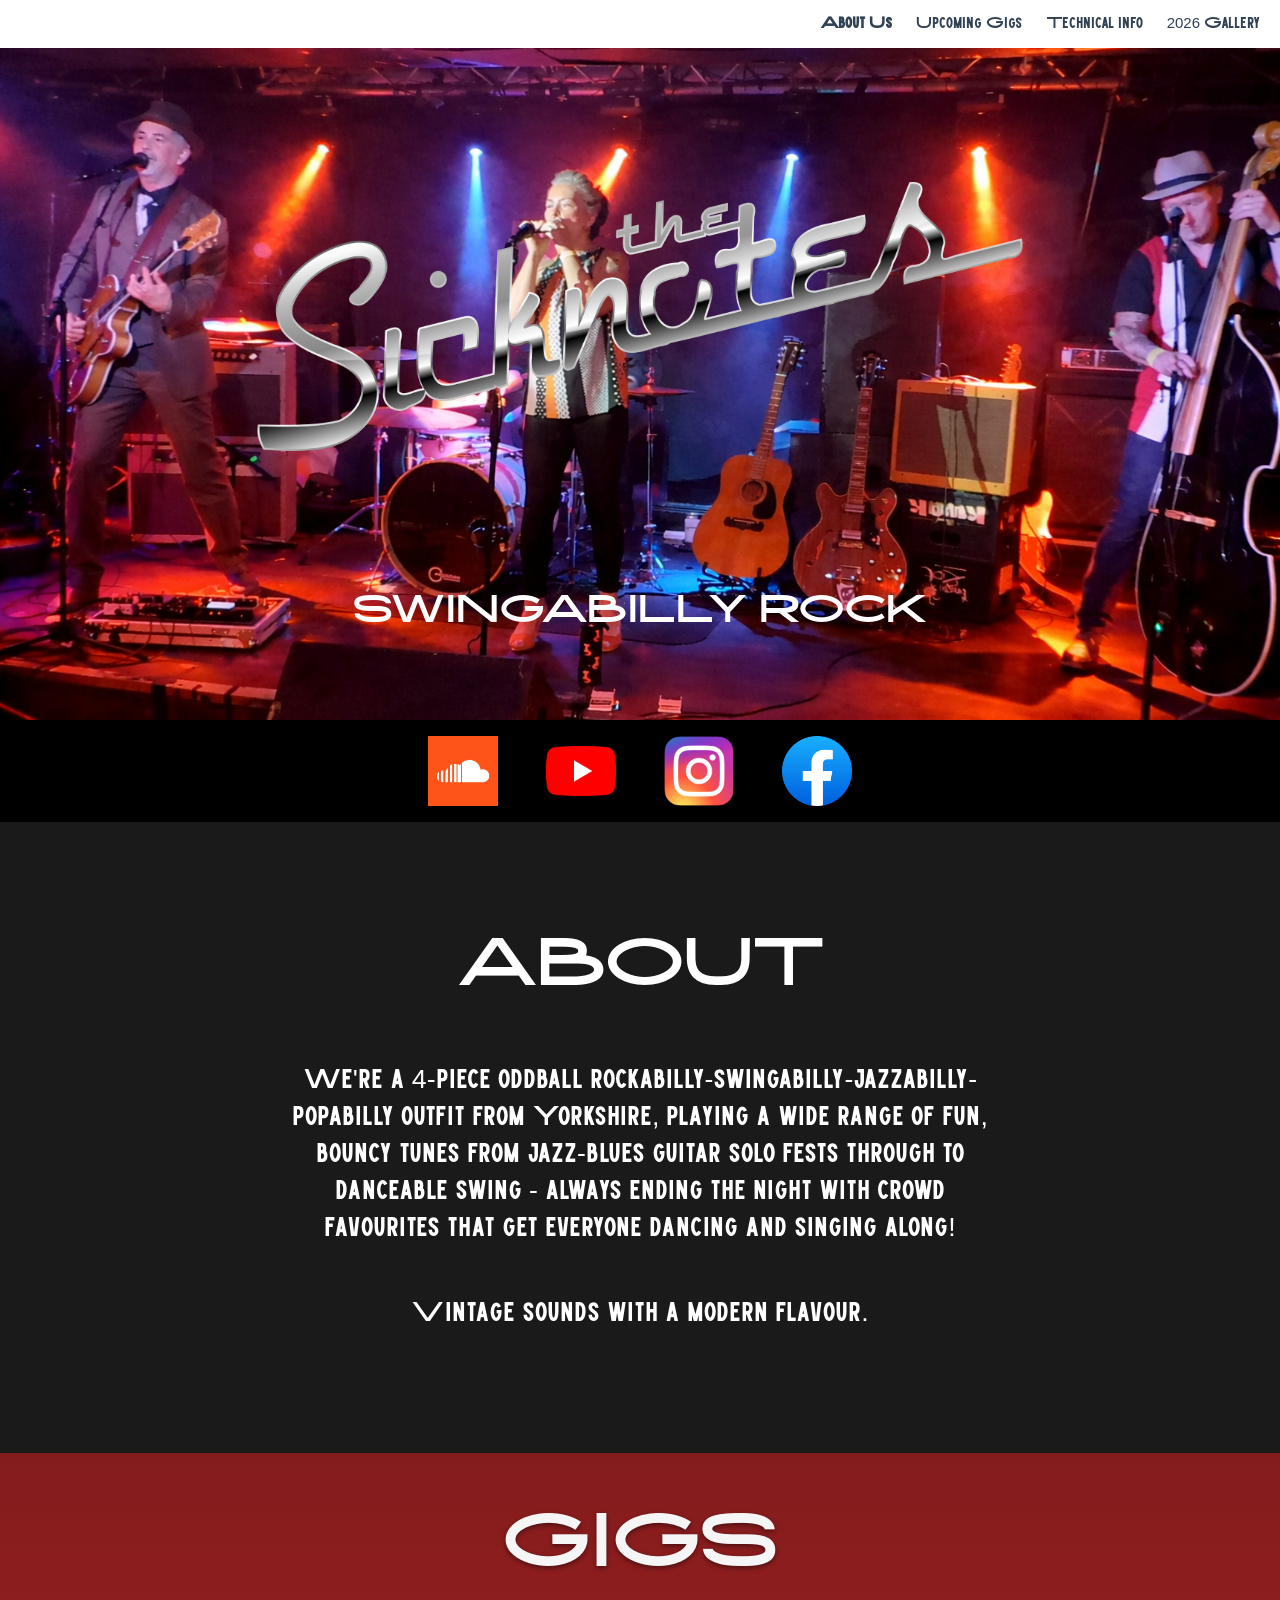
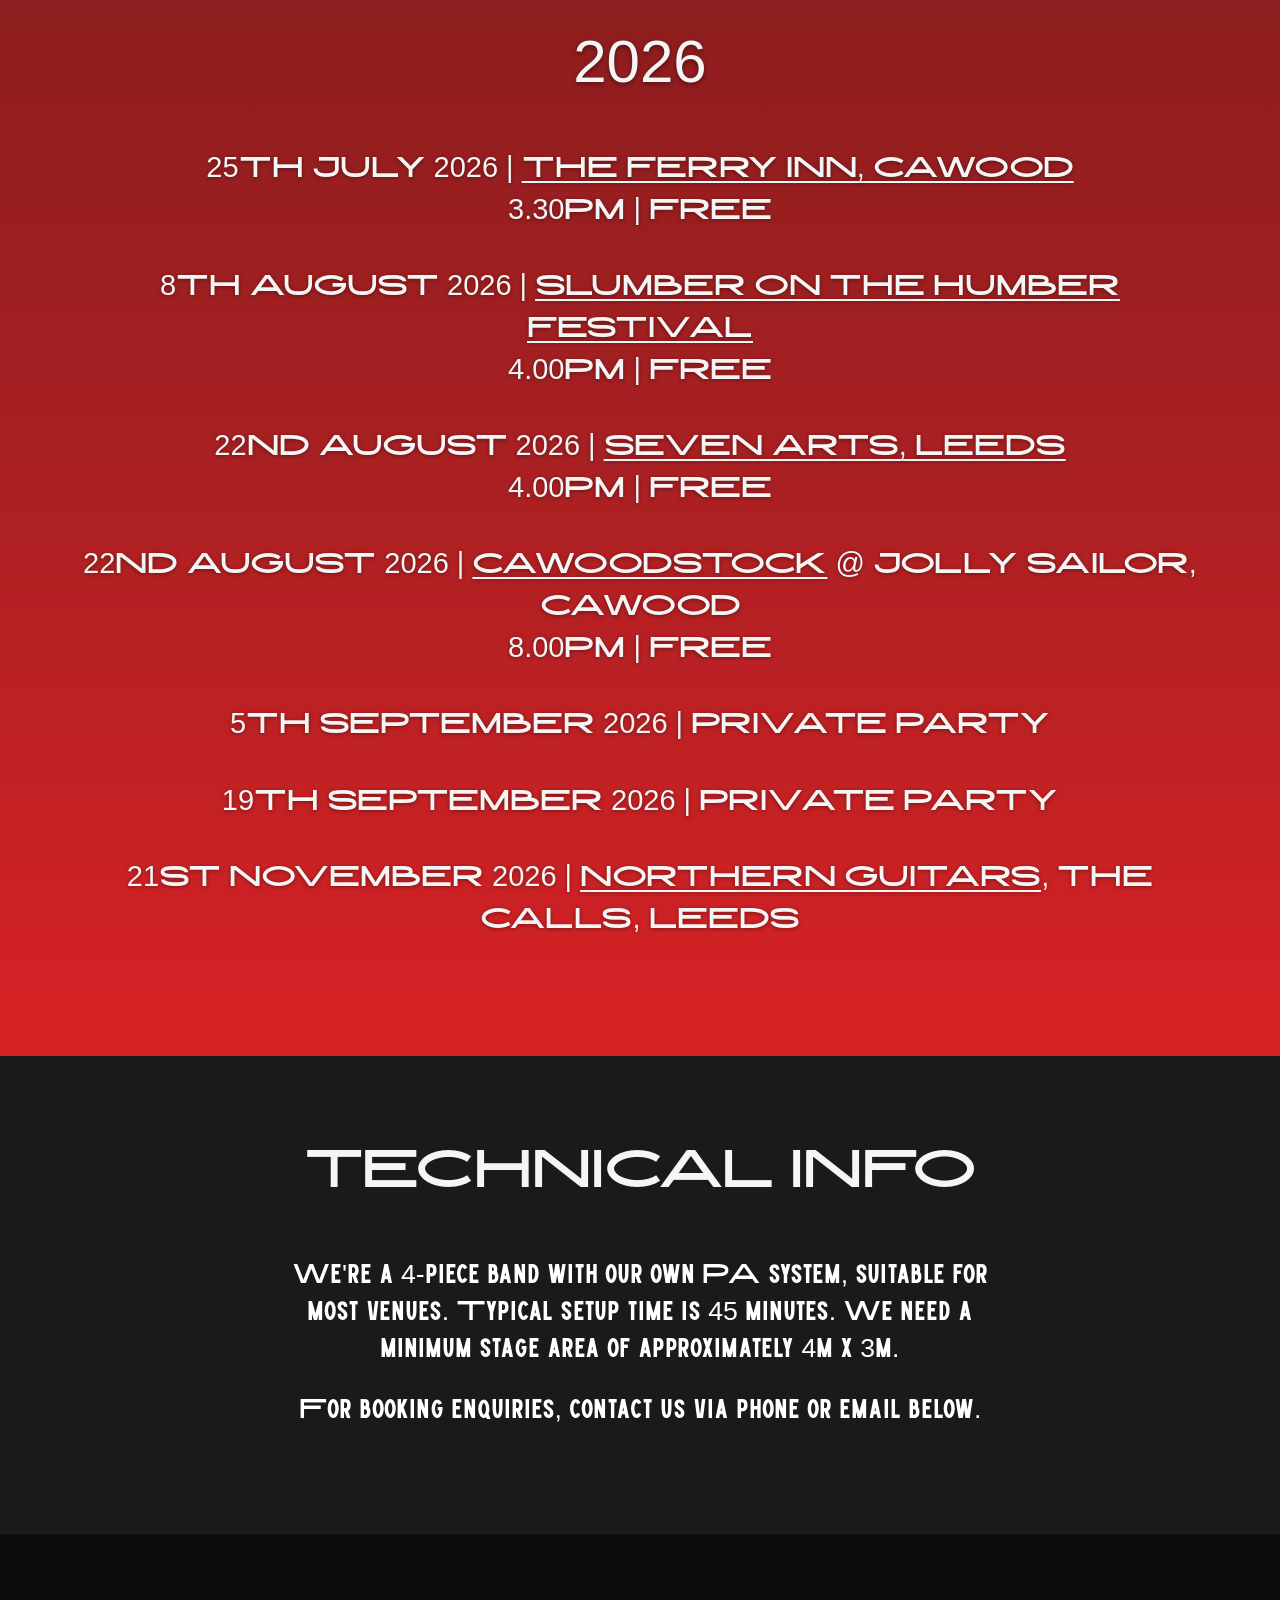
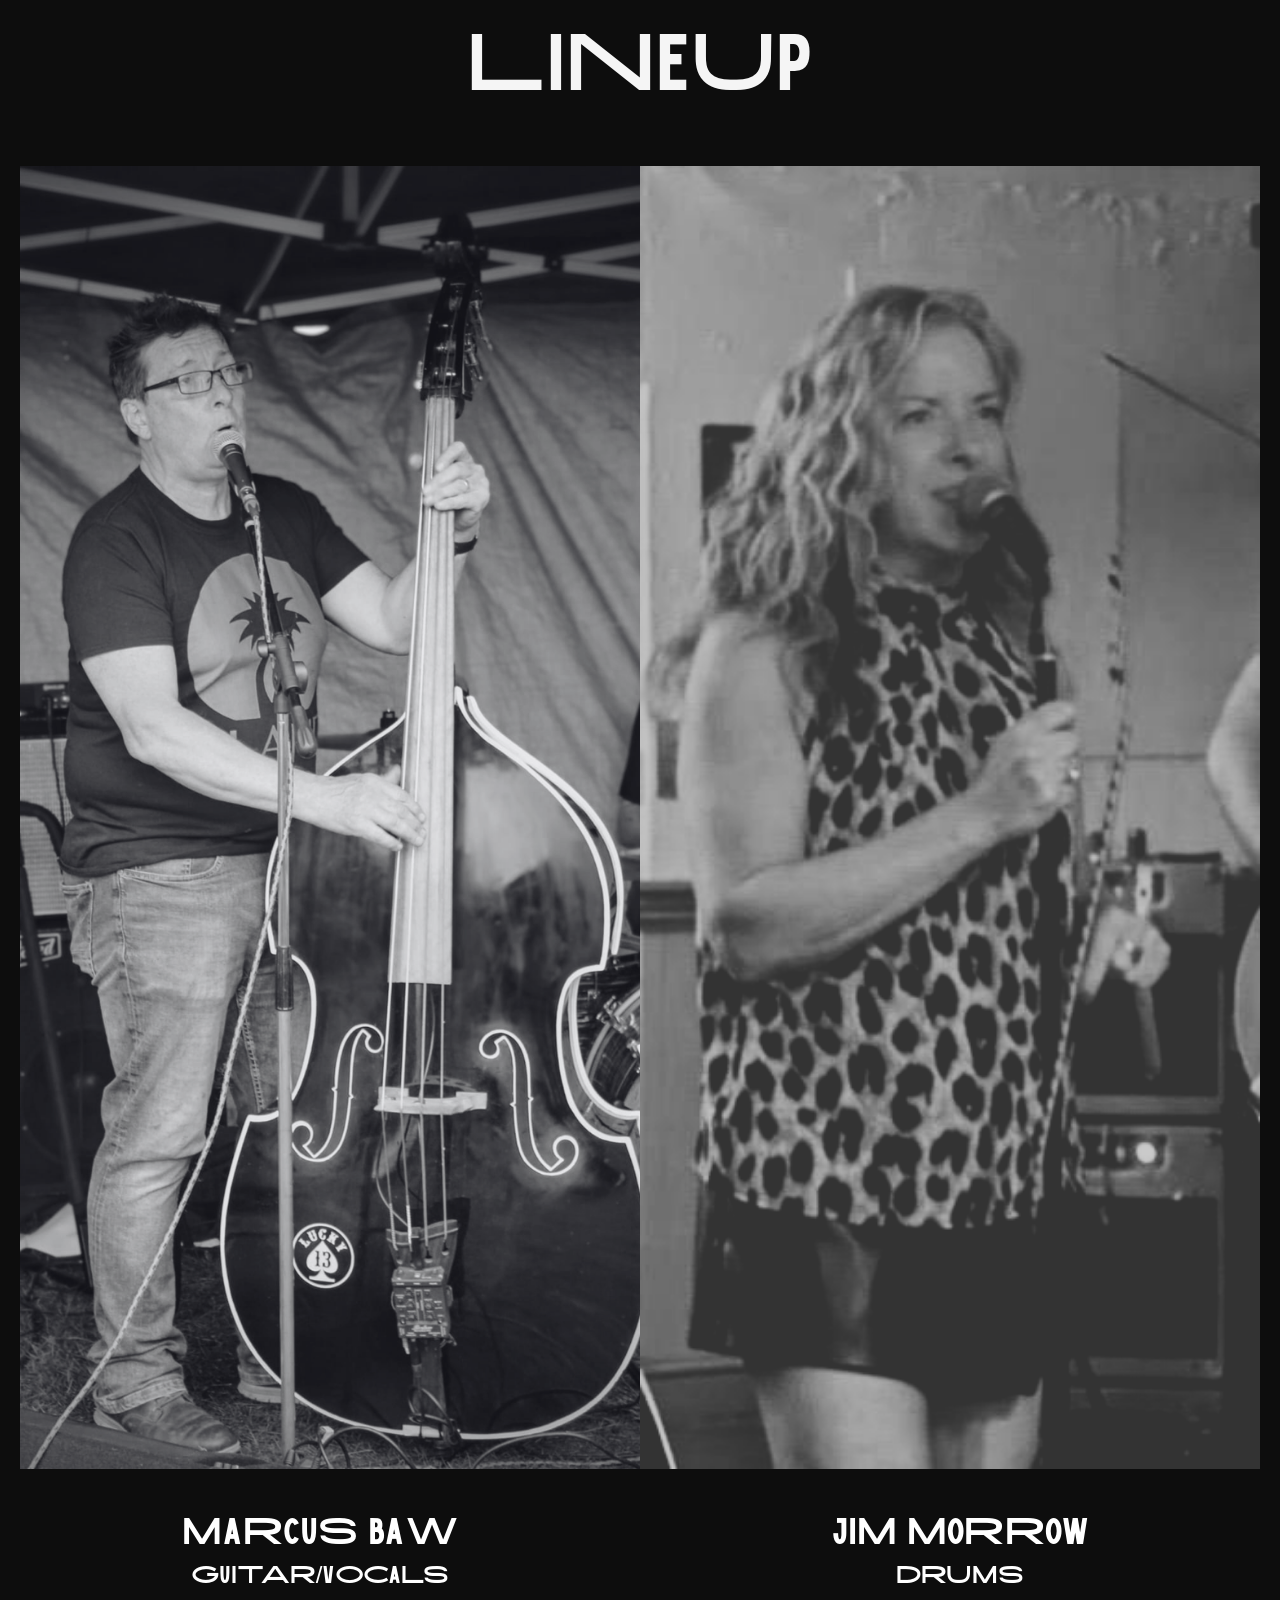
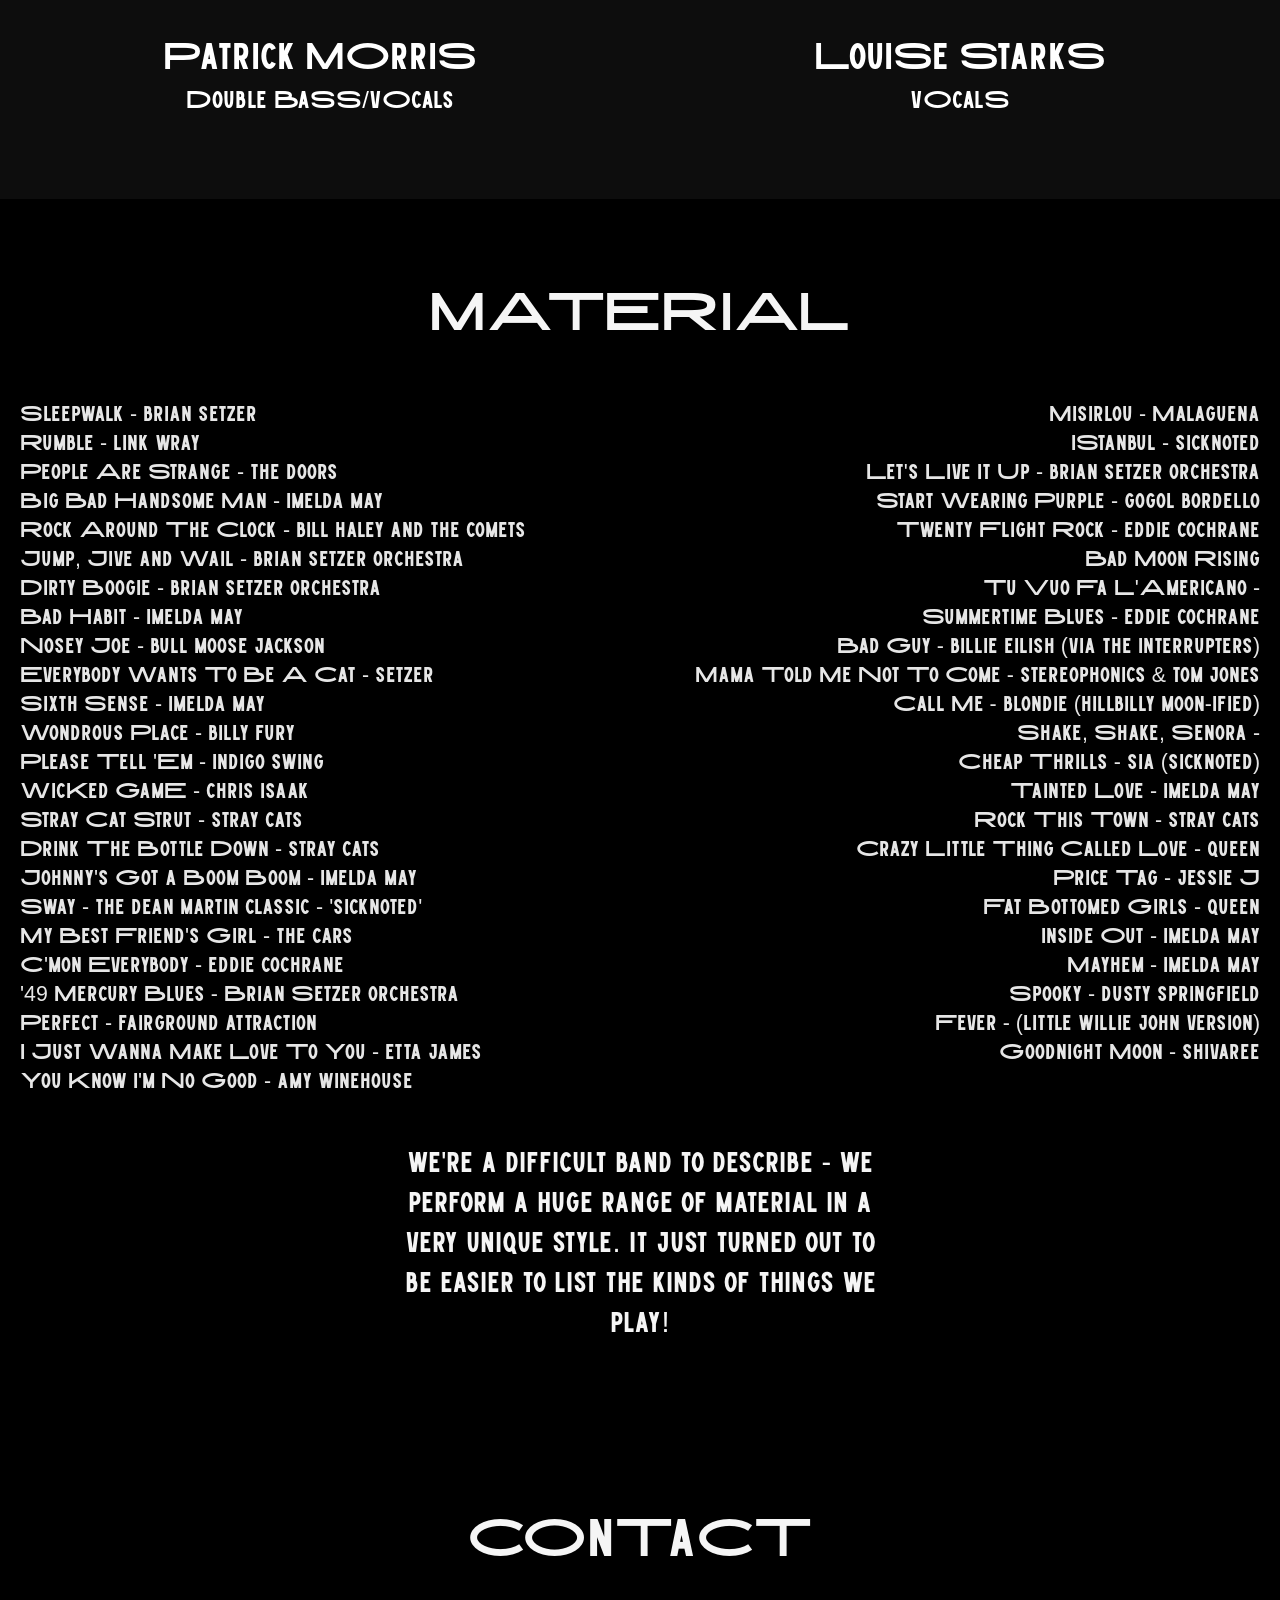
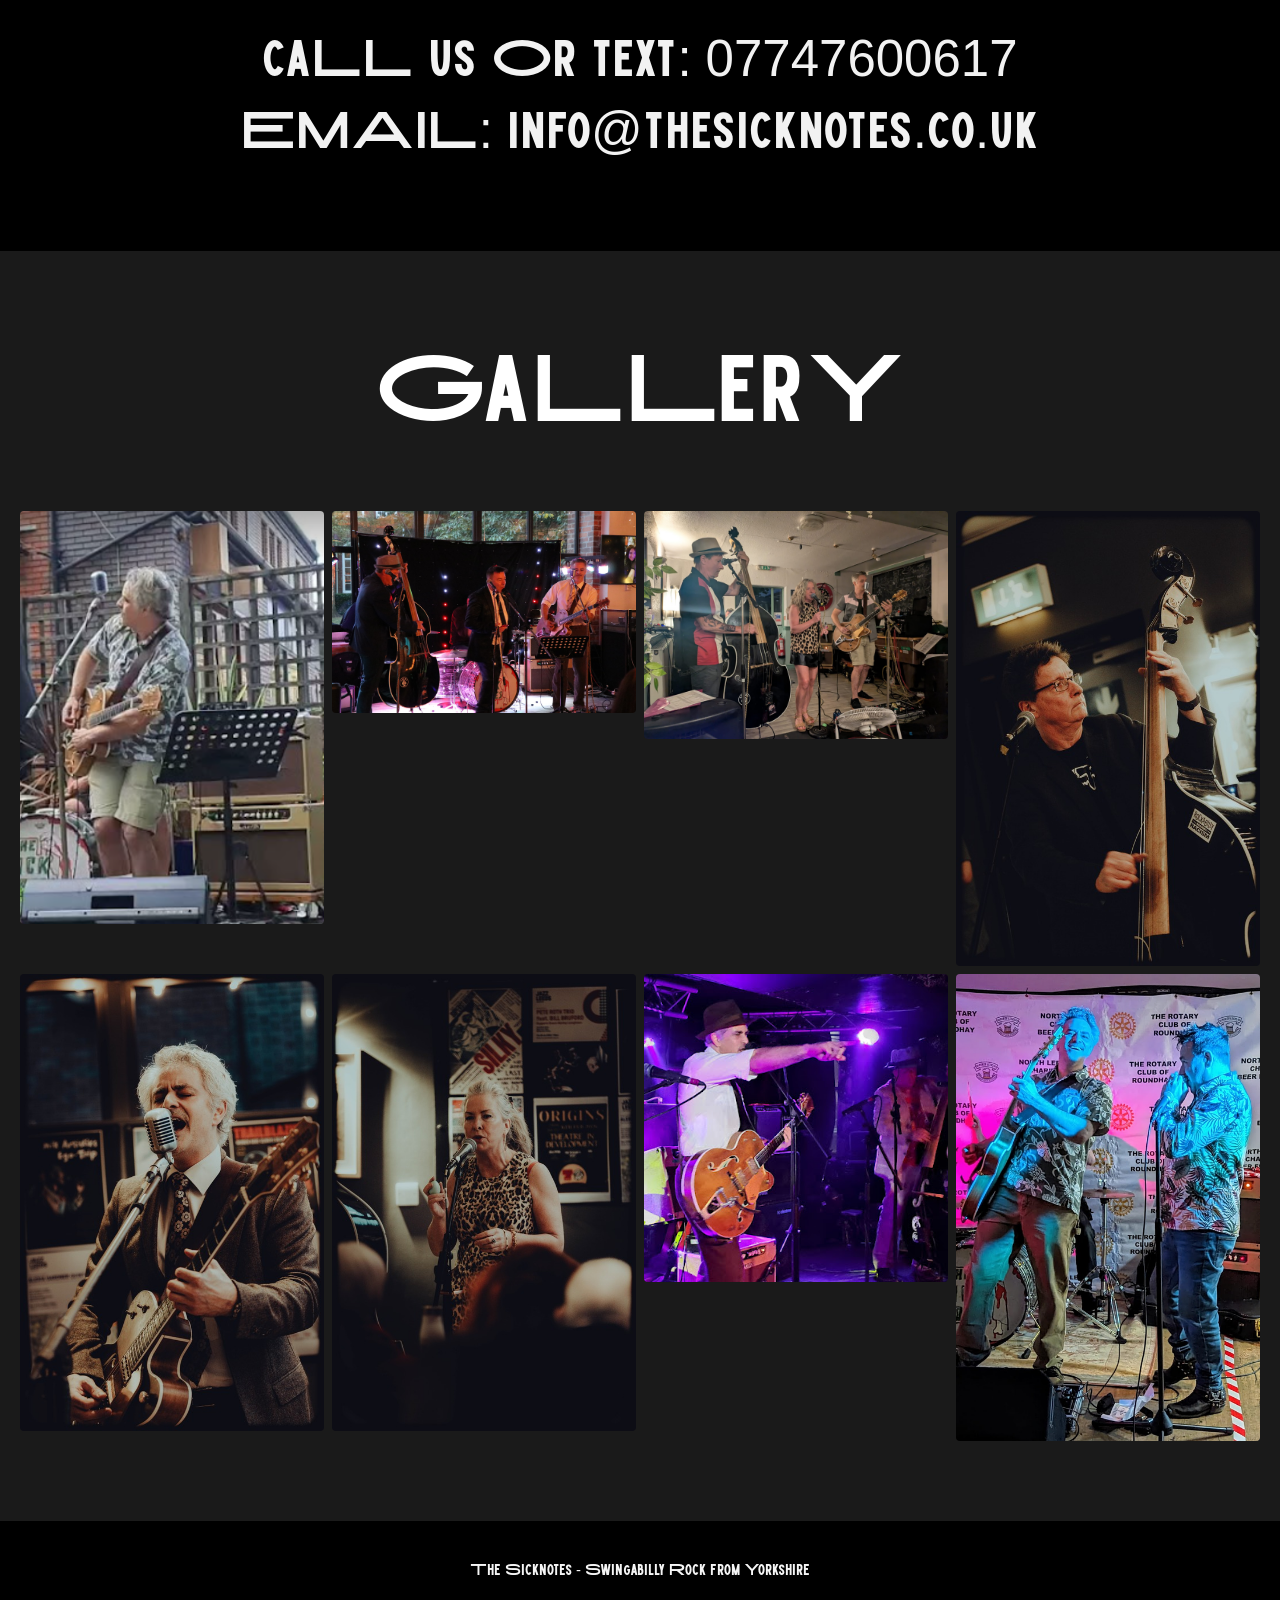
==== commit 1e9d2625: "fix: publish 2026 gig schedule" ====
--- a/index.html
+++ b/index.html
@@ -46,8 +46,29 @@
 </section>
 
 <section id="gigs" class="gigs">
-    <h2>UPCOMING GIGS</h2>
-    <p>No upcoming gigs announced yet. Check back soon or follow us on social media for the latest dates.</p>
+    <h2>GIGS</h2>
+    <p class="gigs-year">2026</p>
+    <ol class="gig-list">
+        <li>
+            <p>25TH JULY 2026 | <a href="https://www.google.com/maps/search/?api=1&amp;query=The+Ferry+Inn+Cawood" target="_blank" rel="noopener">THE FERRY INN, CAWOOD</a></p>
+            <p>3.30PM | FREE</p>
+        </li>
+        <li>
+            <p>8TH AUGUST 2026 | <a href="https://www.google.com/search?q=Slumber+on+the+Humber+Festival" target="_blank" rel="noopener">SLUMBER ON THE HUMBER FESTIVAL</a></p>
+            <p>4.00PM | FREE</p>
+        </li>
+        <li>
+            <p>22ND AUGUST 2026 | <a href="https://www.google.com/maps/search/?api=1&amp;query=Seven+Arts+Leeds" target="_blank" rel="noopener">SEVEN ARTS, LEEDS</a></p>
+            <p>4.00PM | FREE</p>
+        </li>
+        <li>
+            <p>22ND AUGUST 2026 | <a href="https://www.google.com/search?q=Cawoodstock+Jolly+Sailor+Cawood" target="_blank" rel="noopener">CAWOODSTOCK</a> @ JOLLY SAILOR, CAWOOD</p>
+            <p>8.00PM | FREE</p>
+        </li>
+        <li><p>5TH SEPTEMBER 2026 | PRIVATE PARTY</p></li>
+        <li><p>19TH SEPTEMBER 2026 | PRIVATE PARTY</p></li>
+        <li><p>21ST NOVEMBER 2026 | <a href="https://www.google.com/maps/search/?api=1&amp;query=Northern+Guitars+The+Calls+Leeds" target="_blank" rel="noopener">NORTHERN GUITARS</a>, THE CALLS, LEEDS</p></li>
+    </ol>
 </section>
 
 <section id="tech" class="tech">
@@ -167,4 +188,4 @@
 </footer>
 
 </body>
-</html>+</html>
--- a/styles.css
+++ b/styles.css
@@ -175,26 +175,56 @@
 
 .gigs {
   position: relative;
-  padding: 80px 20px;
-  text-align: center;
-  background: #0d0d0d;
+  padding: 56px 20px 80px;
+  text-align: center;
+  background: linear-gradient(180deg, #841c1d 0%, #a72022 48%, #d82225 100%);
 }
 
 .gigs h2 {
-  font-size: 53.33px;
-  color: var(--off-white);
-  font-weight: 400;
-  line-height: 74px;
-  margin-bottom: 48px;
-}
-
-.gigs p {
-  font-size: 26.67px;
-  color: var(--white);
-  line-height: 37px;
-  max-width: 731px;
+  font-size: 76px;
+  color: var(--off-white);
+  font-weight: 400;
+  line-height: 1;
+  margin-bottom: 52px;
+  text-shadow: 0 2px 5px rgba(0, 0, 0, 0.45);
+}
+
+.gigs .gigs-year {
+  font-size: 60px;
+  color: var(--off-white);
+  line-height: 1;
+  margin: 0 0 52px;
+  font-weight: 400;
+  text-shadow: 0 2px 5px rgba(0, 0, 0, 0.45);
+}
+
+.gig-list {
+  list-style: none;
+  max-width: 1120px;
   margin: 0 auto;
-  font-weight: 400;
+}
+
+.gig-list li {
+  margin-bottom: 34px;
+}
+
+.gig-list p {
+  max-width: none;
+  margin: 0;
+  font-size: 29px;
+  color: var(--off-white);
+  line-height: 1.45;
+  font-weight: 400;
+  text-shadow: 0 1px 4px rgba(0, 0, 0, 0.4);
+}
+
+.gig-list a {
+  text-decoration: underline;
+  text-underline-offset: 4px;
+}
+
+.gig-list a:hover {
+  opacity: 0.75;
 }
 
 /* ── Tech Section ── */
@@ -480,12 +510,32 @@
     line-height: 56px;
   }
 
+  .tech h2 {
+    font-size: 34px;
+    line-height: 48px;
+    overflow-wrap: anywhere;
+  }
+
   .about p,
   .material-quote {
     font-size: 18px;
     line-height: 26px;
   }
 
+  .gigs h2 {
+    font-size: 52px;
+  }
+
+  .gigs .gigs-year {
+    font-size: 42px;
+  }
+
+  .gig-list p {
+    font-size: 17px;
+    line-height: 1.4;
+    overflow-wrap: anywhere;
+  }
+
   .lineup-members {
     grid-template-columns: 1fr;
     gap: 24px;
@@ -538,4 +588,4 @@
   nav a {
     font-size: 12px;
   }
-}+}
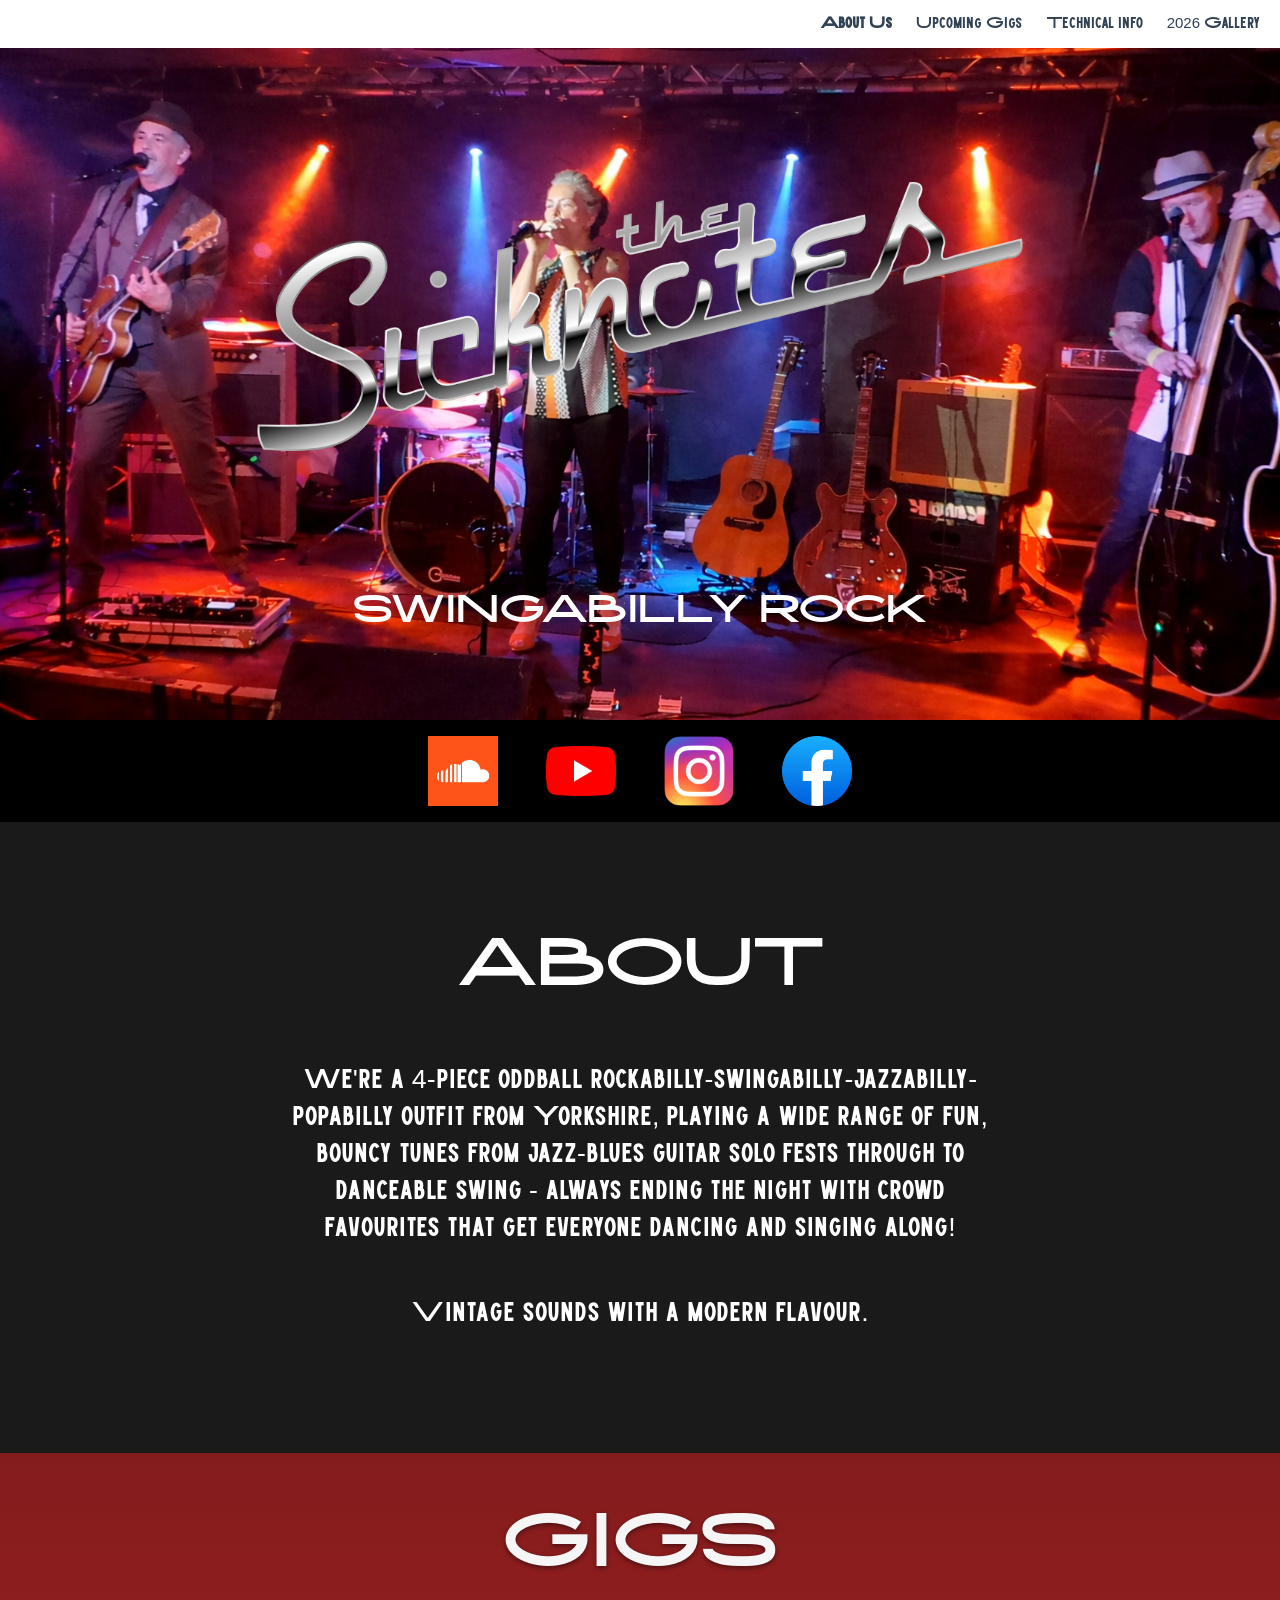
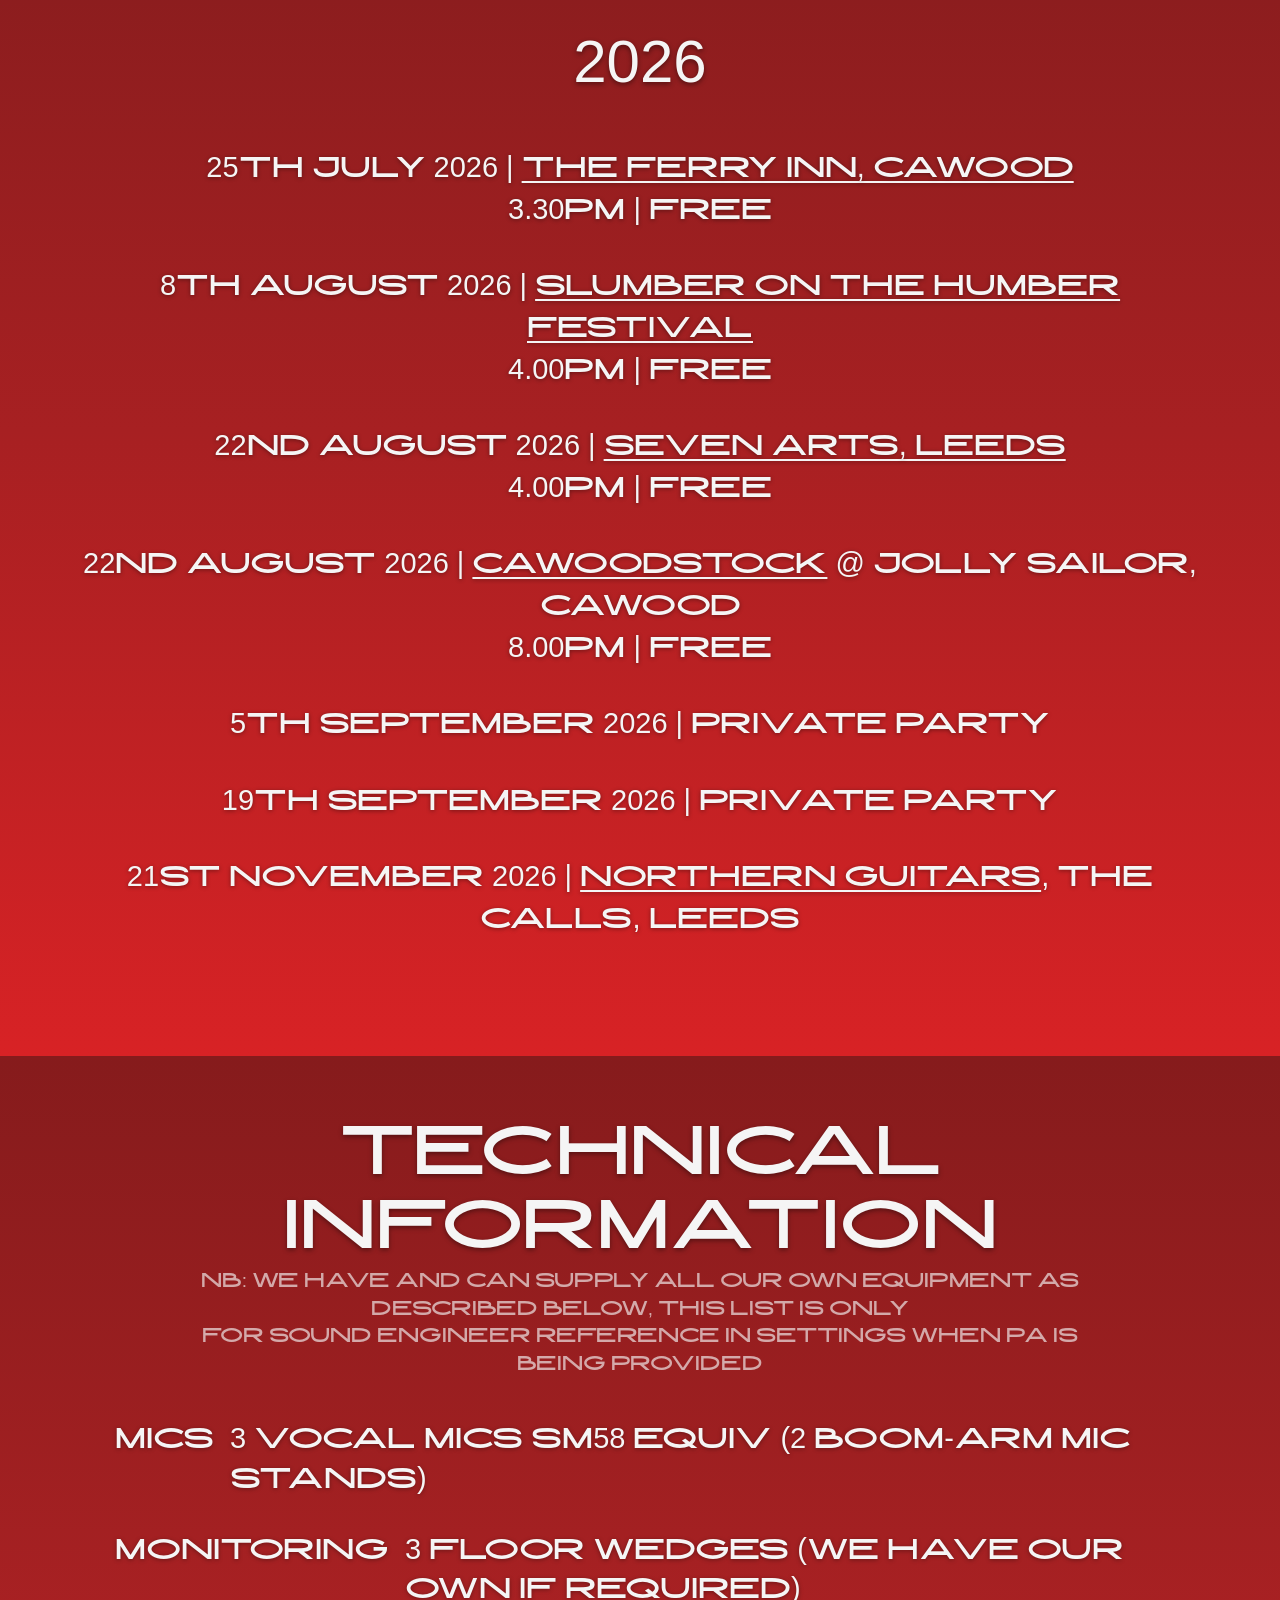
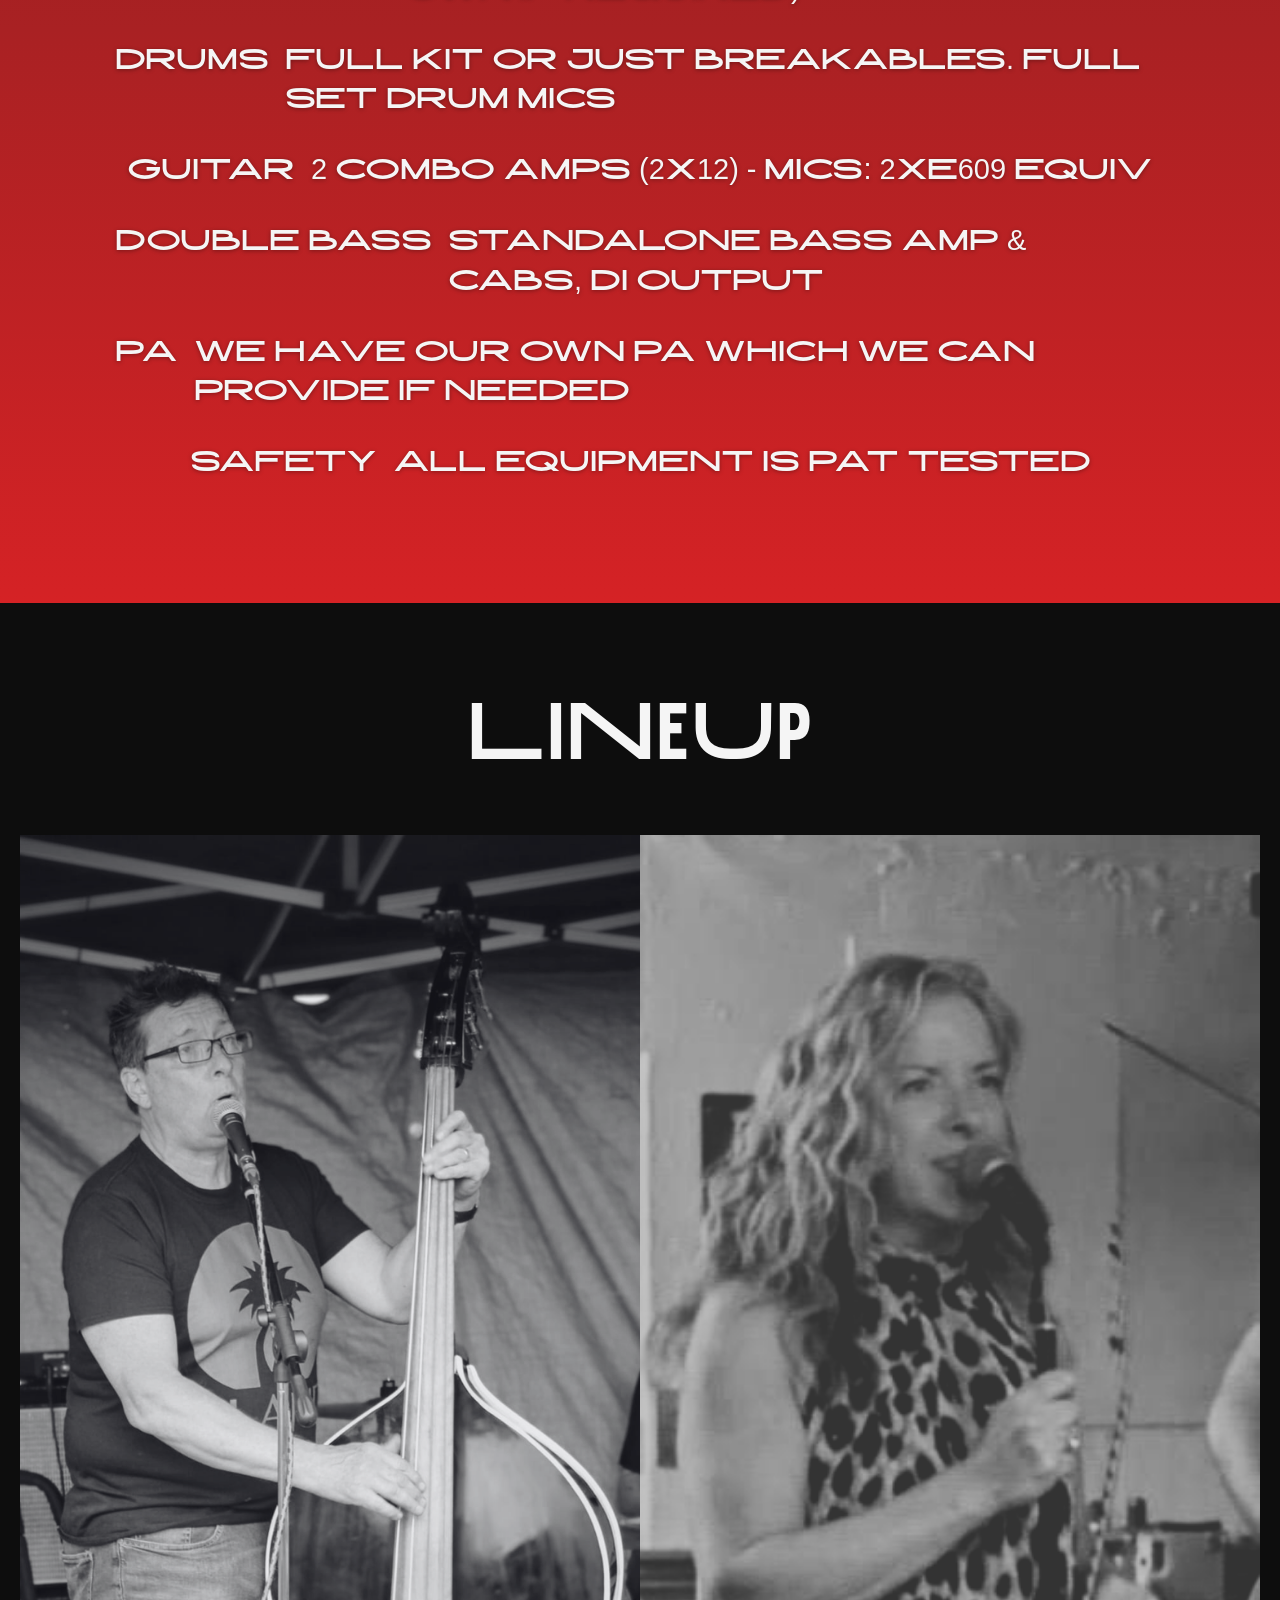
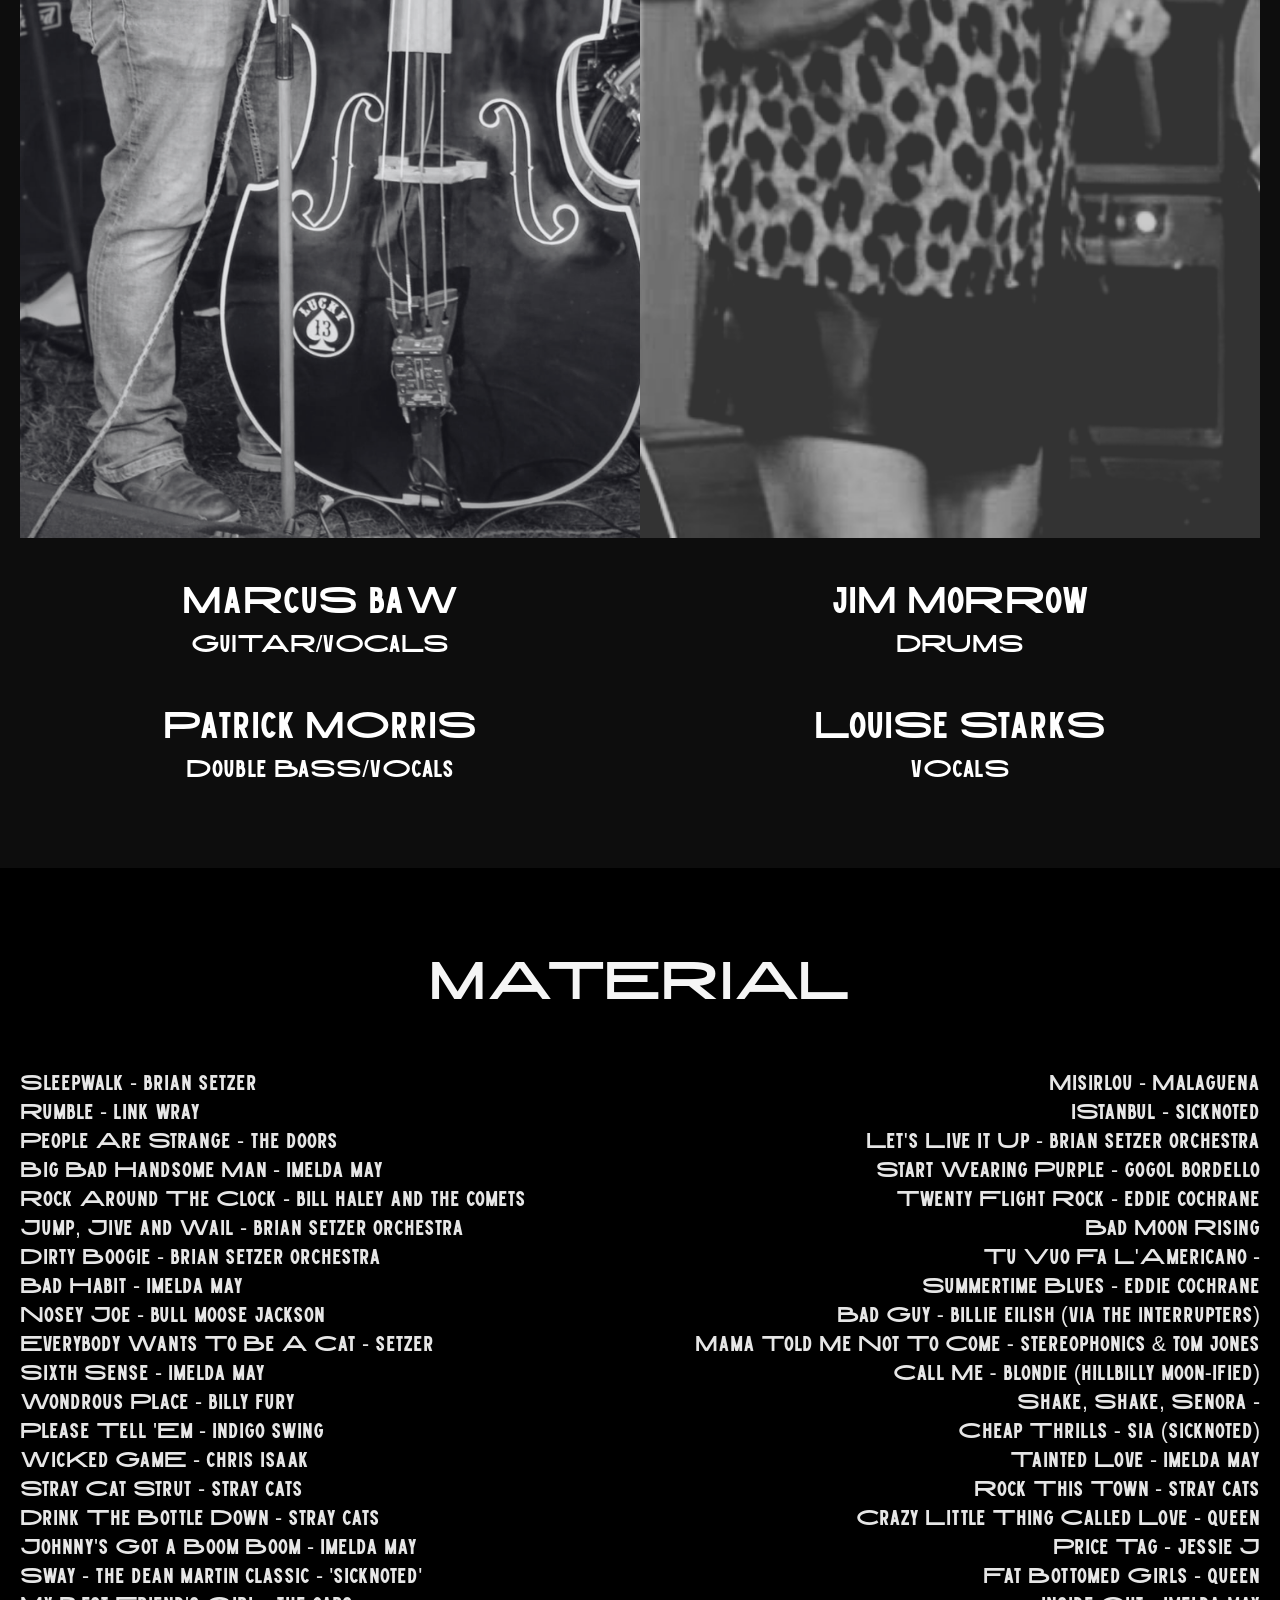
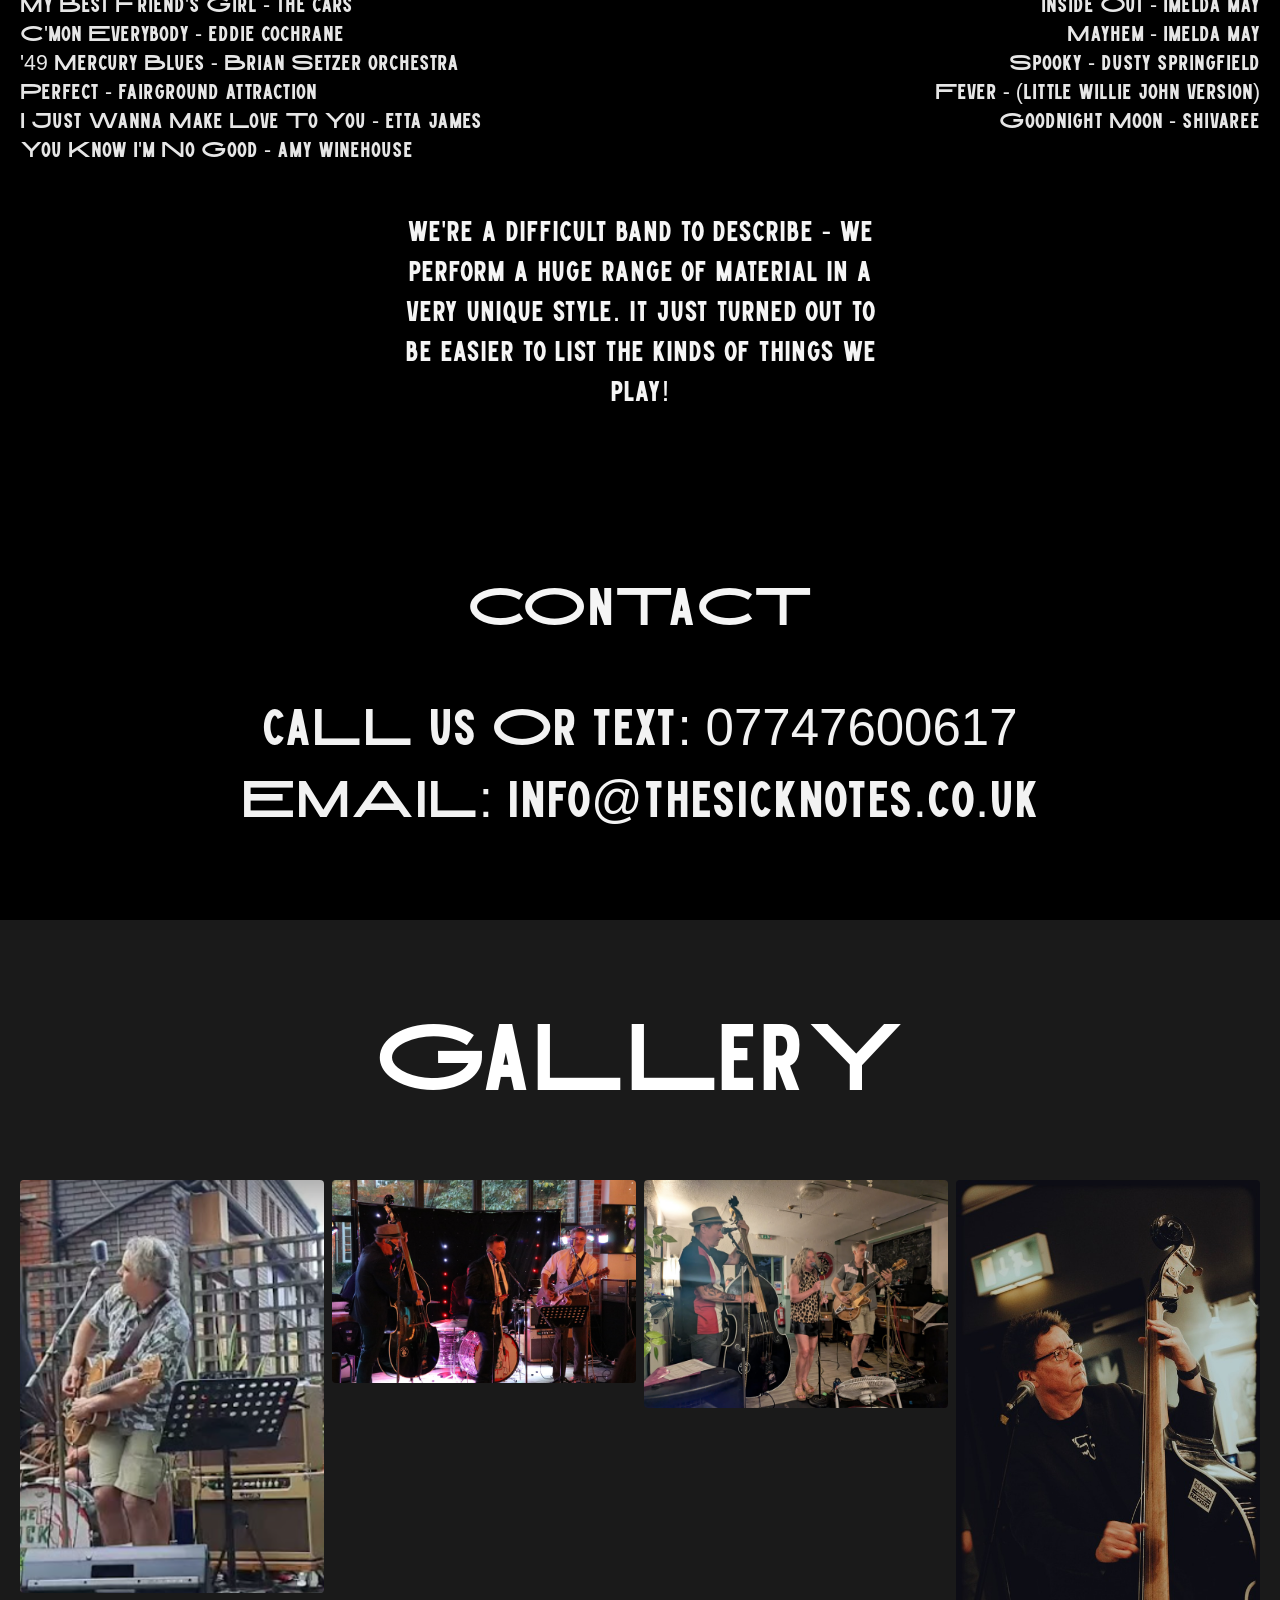
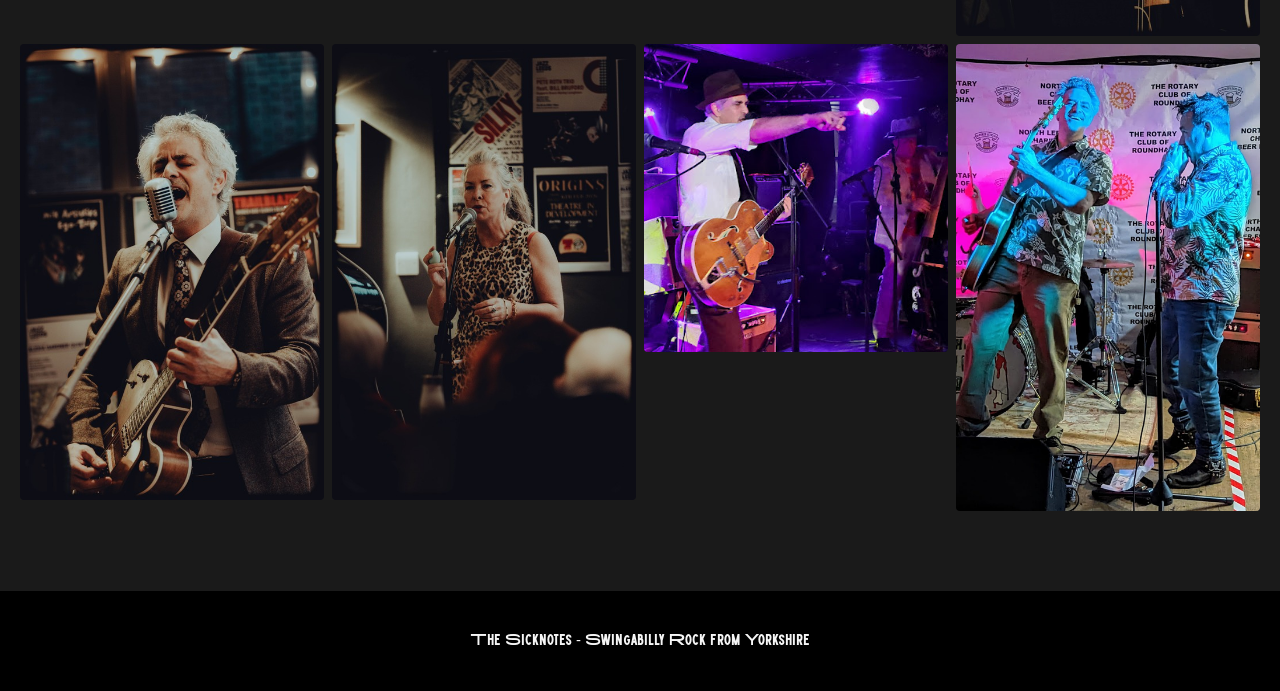
==== commit 77b790ca: "fix: restore complete technical specification" ====
--- a/index.html
+++ b/index.html
@@ -72,10 +72,39 @@
 </section>
 
 <section id="tech" class="tech">
-    <h2>TECHNICAL INFO</h2>
+    <h2>TECHNICAL INFORMATION</h2>
     <div class="tech-info">
-        <p>We're a 4-piece band with our own PA system, suitable for most venues. Typical setup time is 45 minutes. We need a minimum stage area of approximately 4m x 3m.</p>
-        <p>For booking enquiries, contact us via phone or email below.</p>
+        <p class="tech-note">NB: WE HAVE AND CAN SUPPLY ALL OUR OWN EQUIPMENT AS DESCRIBED BELOW, THIS LIST IS ONLY<br>FOR SOUND ENGINEER REFERENCE IN SETTINGS WHEN PA IS BEING PROVIDED</p>
+        <dl class="tech-list">
+            <div>
+                <dt>MICS</dt>
+                <dd>3 VOCAL MICS SM58 EQUIV (2 BOOM-ARM MIC STANDS)</dd>
+            </div>
+            <div>
+                <dt>MONITORING</dt>
+                <dd>3 FLOOR WEDGES (WE HAVE OUR OWN IF REQUIRED)</dd>
+            </div>
+            <div>
+                <dt>DRUMS</dt>
+                <dd>FULL KIT OR JUST BREAKABLES. FULL SET DRUM MICS</dd>
+            </div>
+            <div>
+                <dt>GUITAR</dt>
+                <dd>2 COMBO AMPS (2X12) - MICS: 2XE609 EQUIV</dd>
+            </div>
+            <div>
+                <dt>DOUBLE BASS</dt>
+                <dd>STANDALONE BASS AMP &amp; CABS, DI OUTPUT</dd>
+            </div>
+            <div>
+                <dt>PA</dt>
+                <dd>WE HAVE OUR OWN PA WHICH WE CAN PROVIDE IF NEEDED</dd>
+            </div>
+            <div>
+                <dt>SAFETY</dt>
+                <dd>ALL EQUIPMENT IS PAT TESTED</dd>
+            </div>
+        </dl>
     </div>
 </section>
 
--- a/styles.css
+++ b/styles.css
@@ -231,26 +231,58 @@
 
 .tech {
   position: relative;
-  padding: 80px 20px;
-  text-align: center;
-  background: #1a1a1a;
+  padding: 64px 20px 88px;
+  text-align: center;
+  background: linear-gradient(180deg, #861b1c 0%, #a92123 50%, #d52225 100%);
 }
 
 .tech h2 {
-  font-size: 53.33px;
-  color: var(--off-white);
-  font-weight: 400;
-  line-height: 74px;
-  margin-bottom: 48px;
-}
-
-.tech-info p {
-  font-size: 26.67px;
-  color: var(--white);
-  line-height: 37px;
-  max-width: 731px;
-  margin: 0 auto 24px;
-  font-weight: 400;
+  font-size: 68px;
+  color: var(--off-white);
+  font-weight: 400;
+  line-height: 1.1;
+  margin-bottom: 0;
+  text-shadow: 0 2px 5px rgba(0, 0, 0, 0.4);
+}
+
+.tech-note {
+  max-width: 900px;
+  margin: 0 auto 42px;
+  color: rgba(245, 245, 245, 0.65);
+  font-size: 19px;
+  line-height: 1.45;
+  font-weight: 400;
+}
+
+.tech-list {
+  max-width: 1050px;
+  margin: 0 auto;
+}
+
+.tech-list div {
+  display: flex;
+  align-items: baseline;
+  justify-content: center;
+  gap: 16px;
+  margin-bottom: 32px;
+}
+
+.tech-list dt,
+.tech-list dd {
+  color: var(--off-white);
+  font-size: 29px;
+  line-height: 1.35;
+  font-weight: 400;
+  text-shadow: 0 1px 4px rgba(0, 0, 0, 0.35);
+}
+
+.tech-list dt {
+  flex: 0 0 auto;
+}
+
+.tech-list dd {
+  margin: 0;
+  text-align: left;
 }
 
 /* ── Lineup Section ── */
@@ -511,9 +543,34 @@
   }
 
   .tech h2 {
-    font-size: 34px;
-    line-height: 48px;
+    font-size: 38px;
+    line-height: 1.15;
     overflow-wrap: anywhere;
+  }
+
+  .tech-note {
+    margin-top: 12px;
+    font-size: 14px;
+  }
+
+  .tech-note br {
+    display: none;
+  }
+
+  .tech-list div {
+    display: block;
+    margin-bottom: 28px;
+  }
+
+  .tech-list dt,
+  .tech-list dd {
+    font-size: 19px;
+    line-height: 1.4;
+    text-align: center;
+  }
+
+  .tech-list dt {
+    margin-bottom: 4px;
   }
 
   .about p,
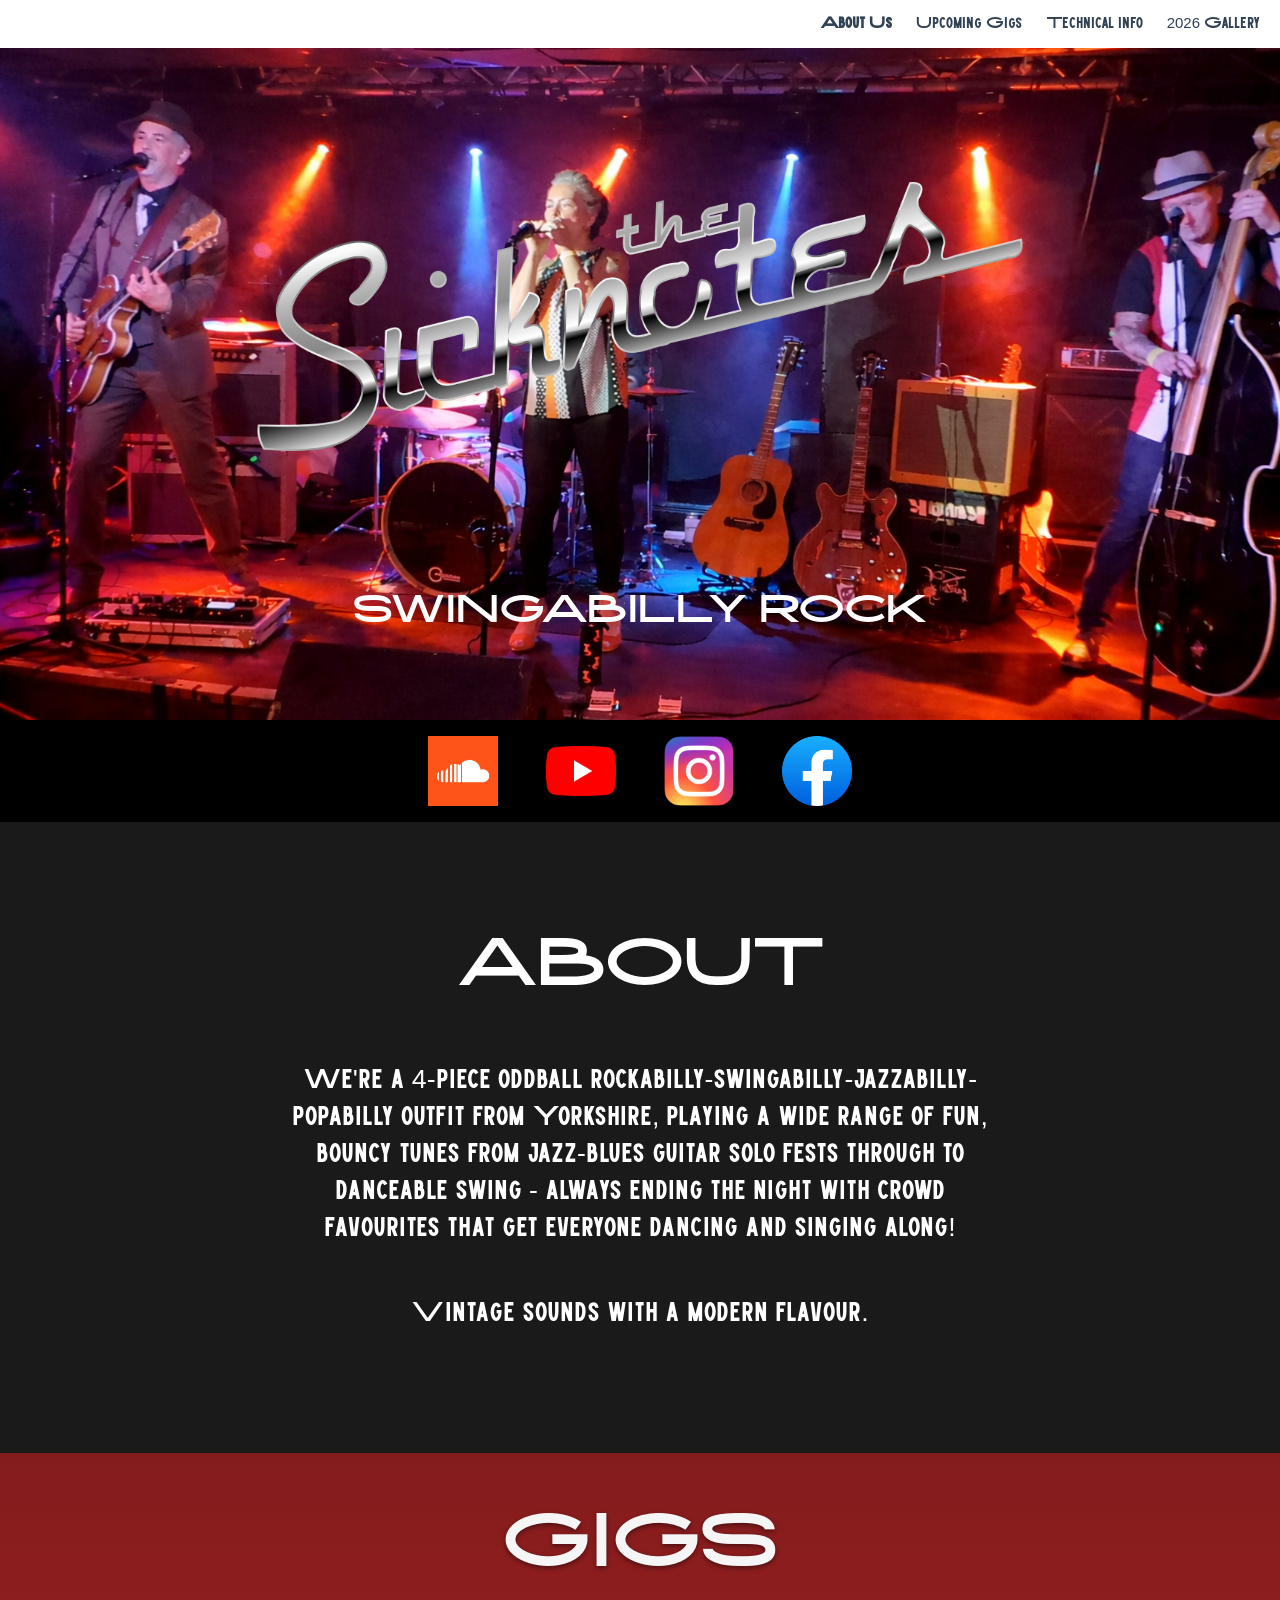
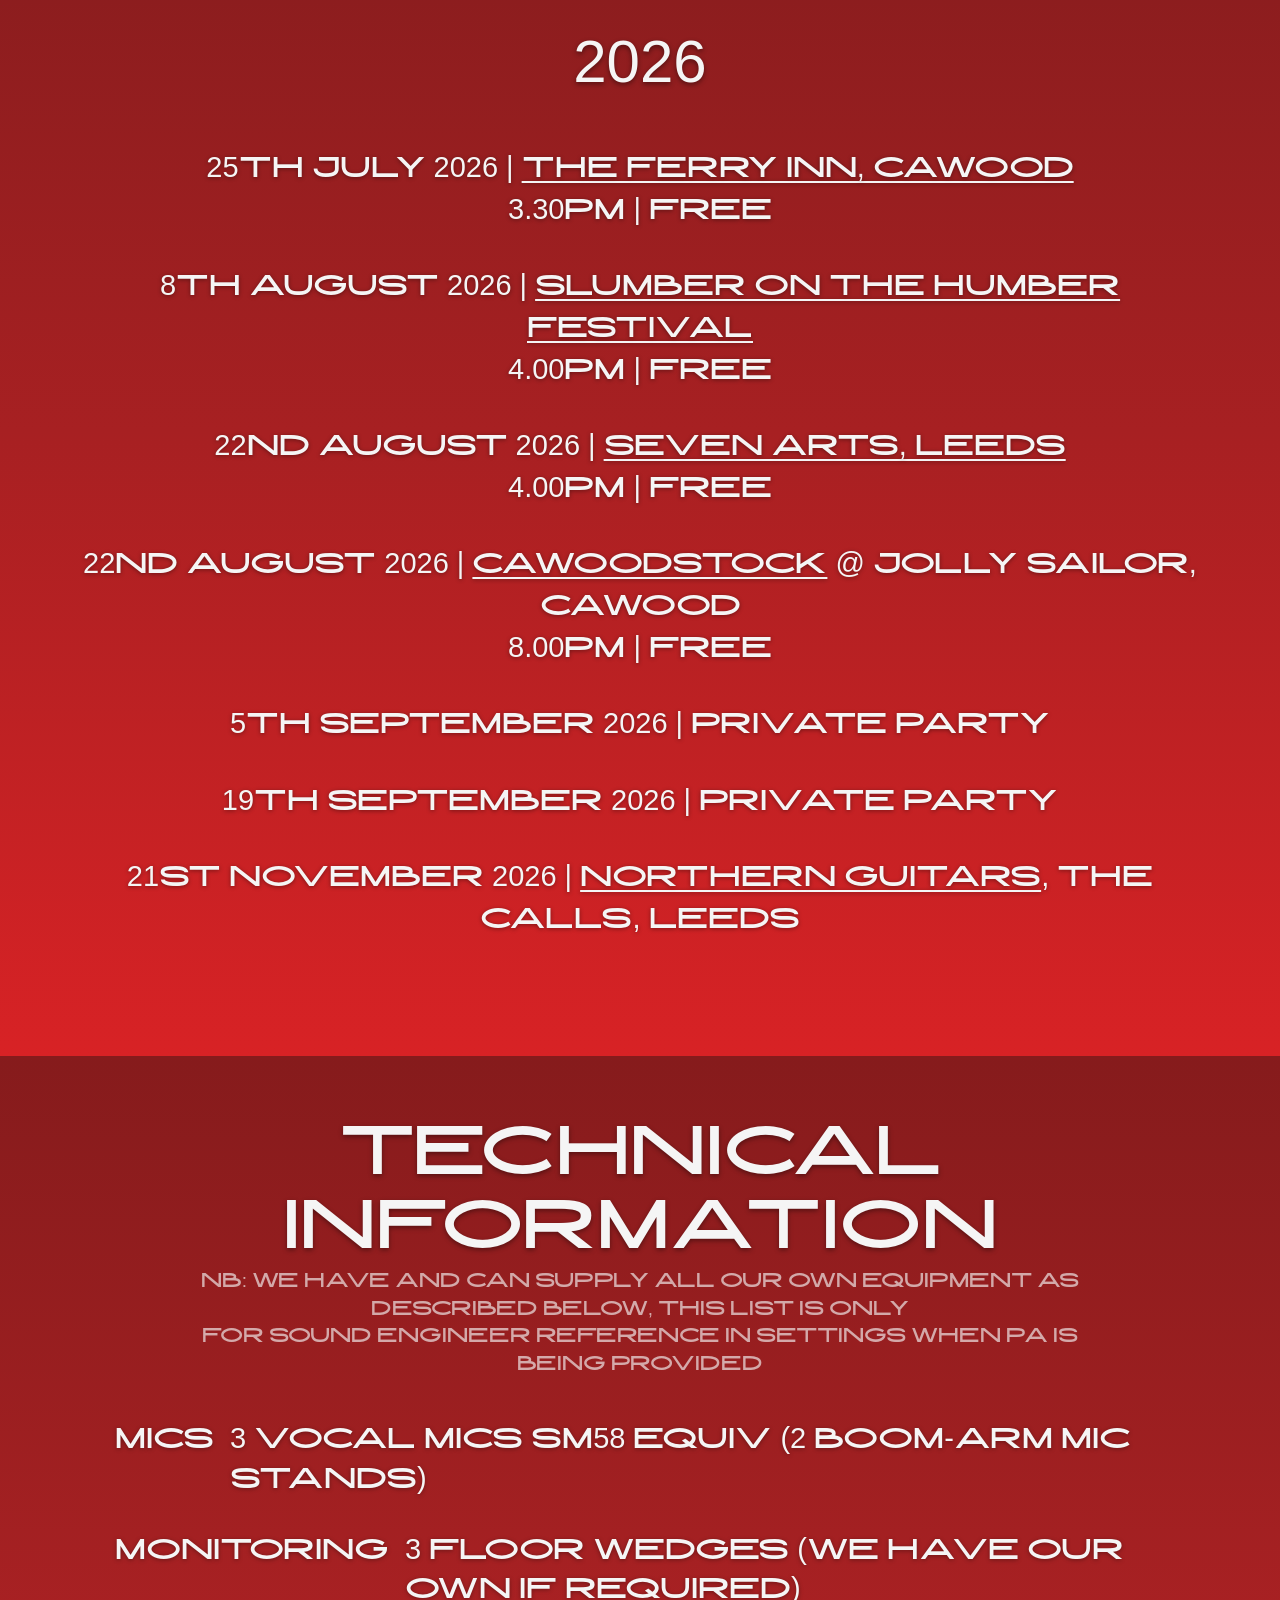
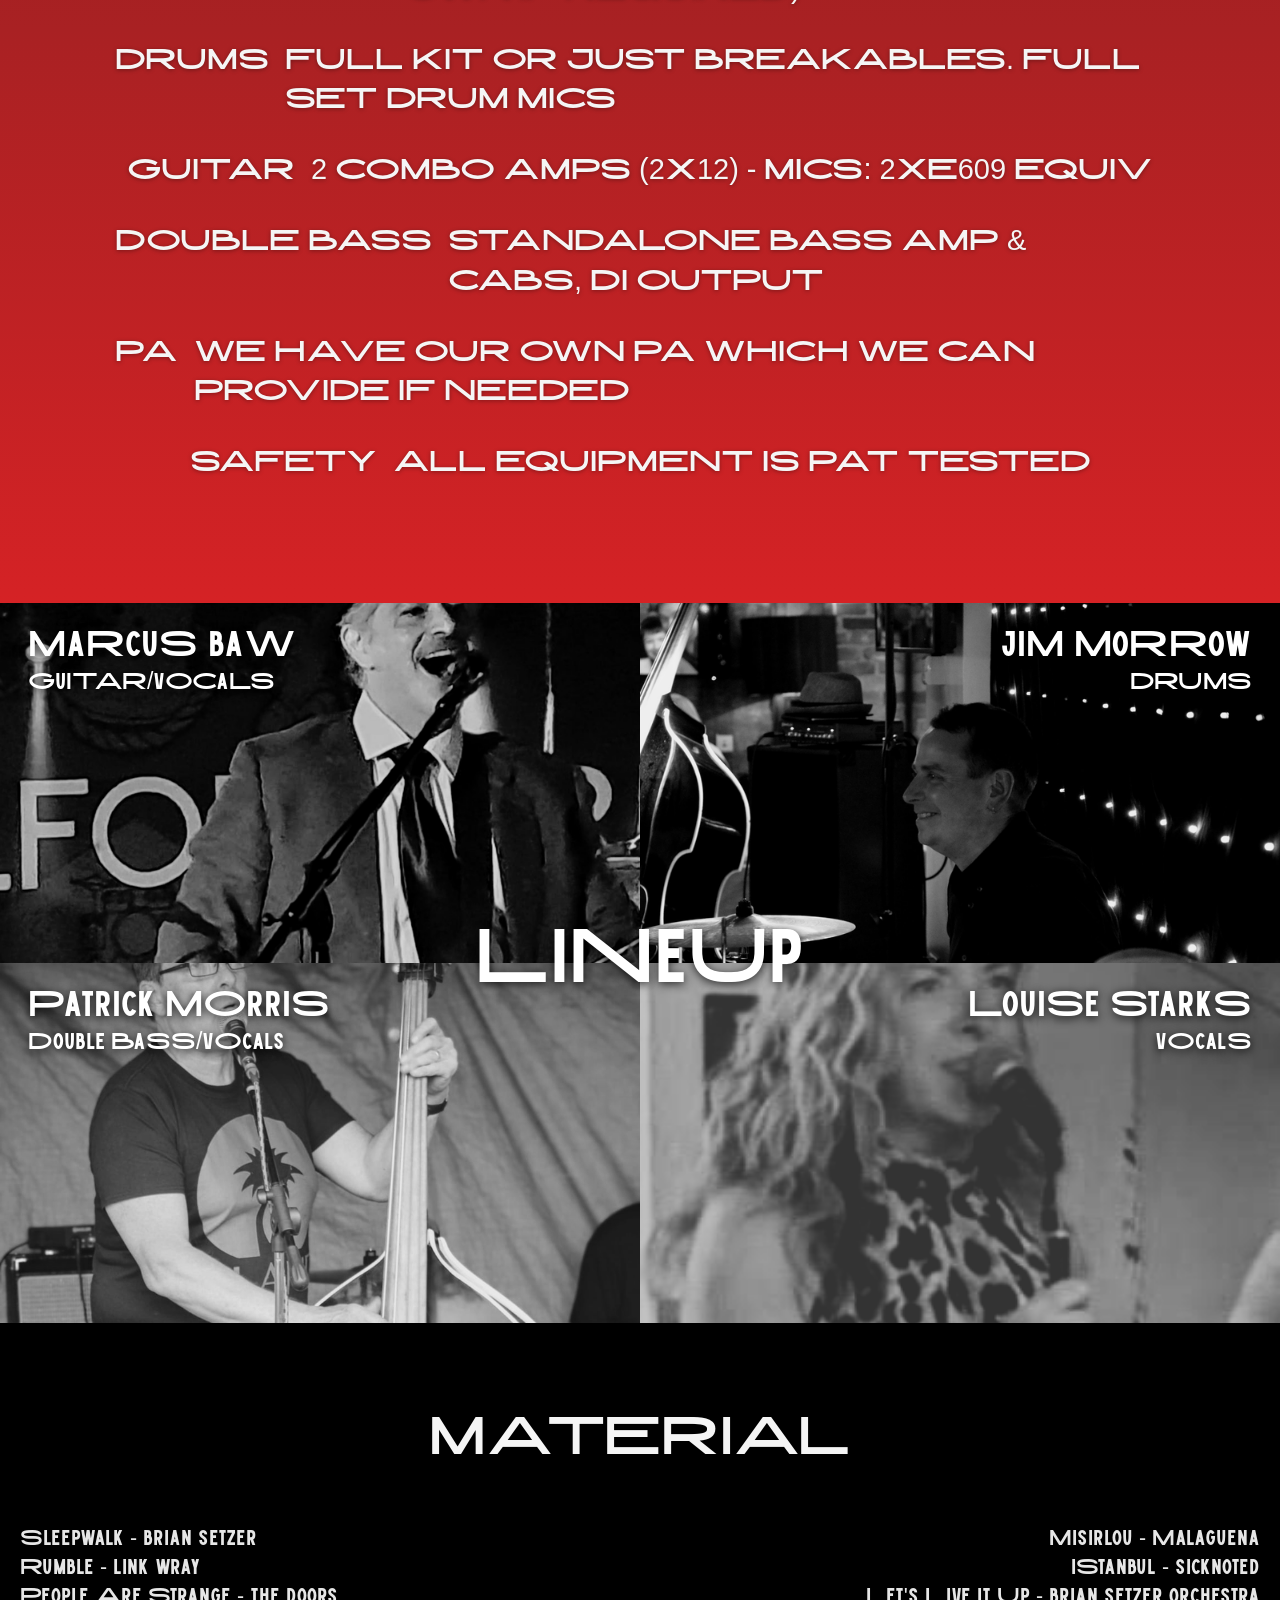
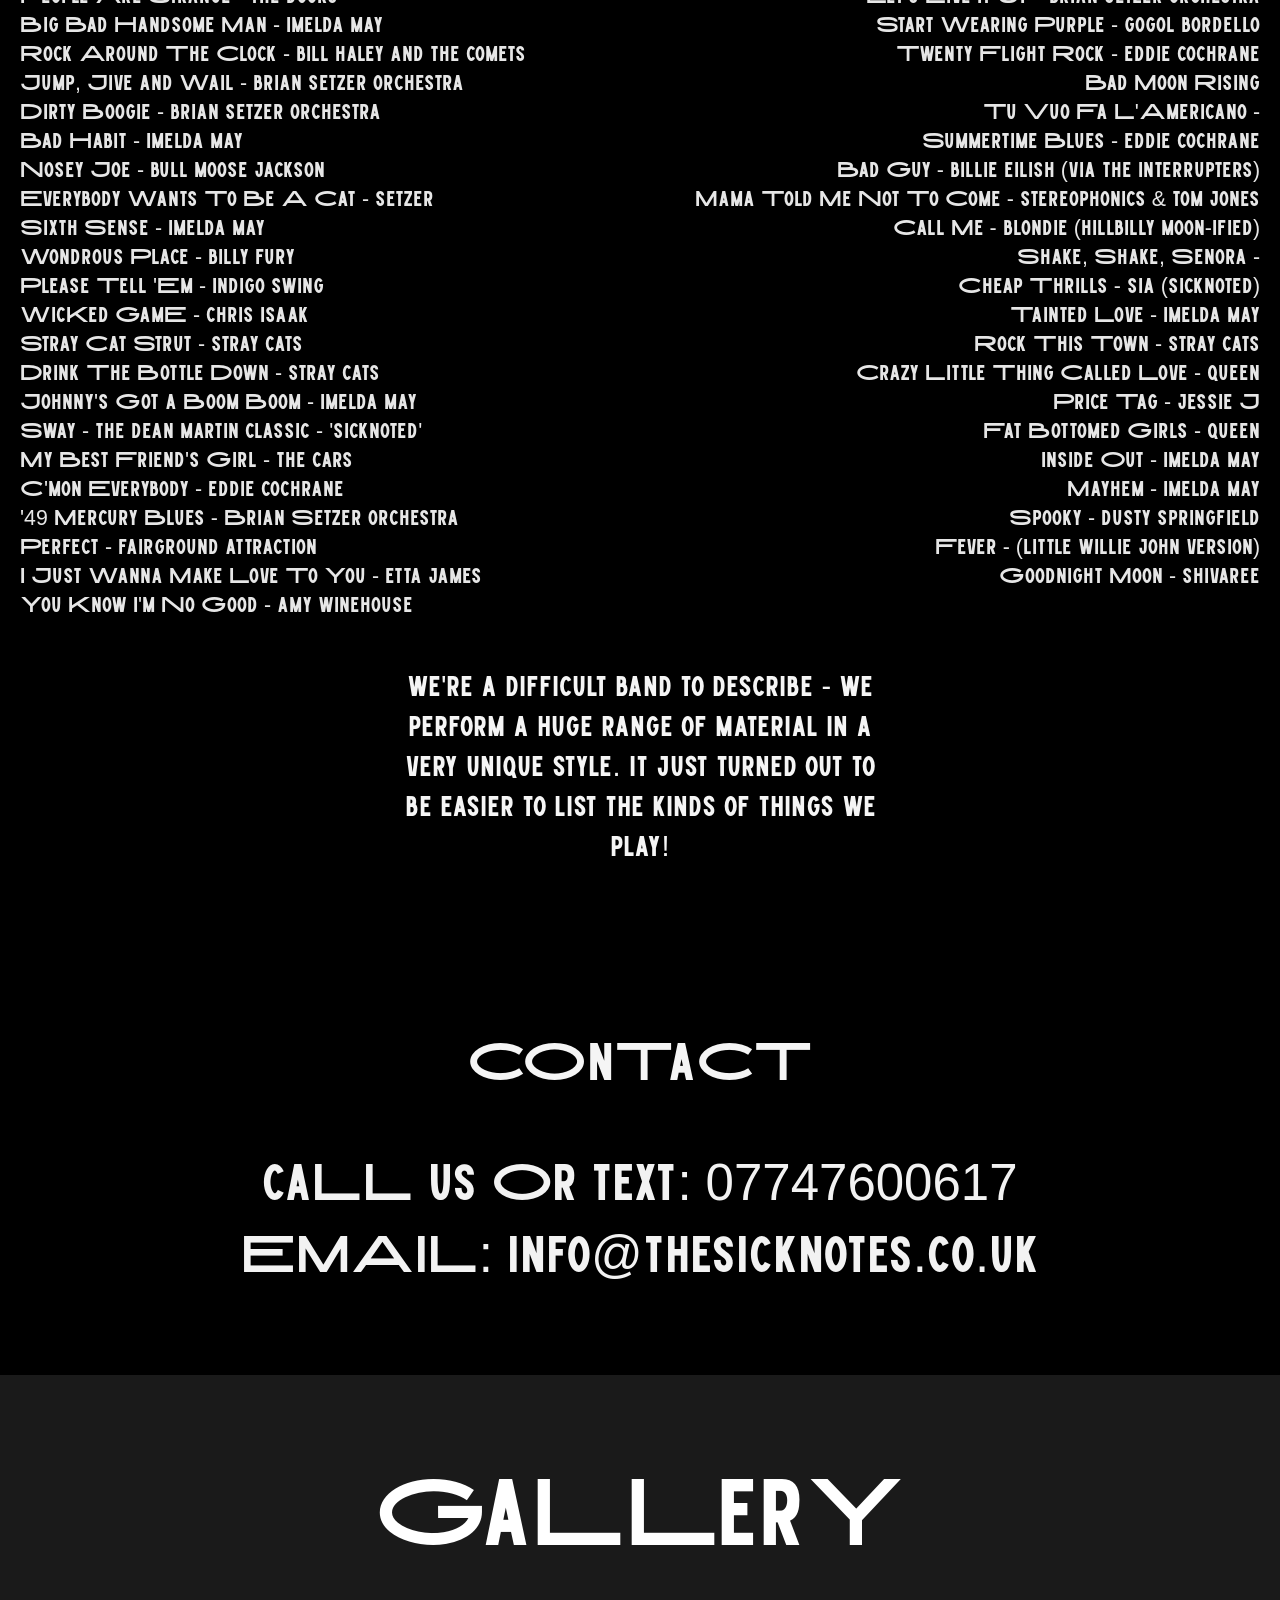
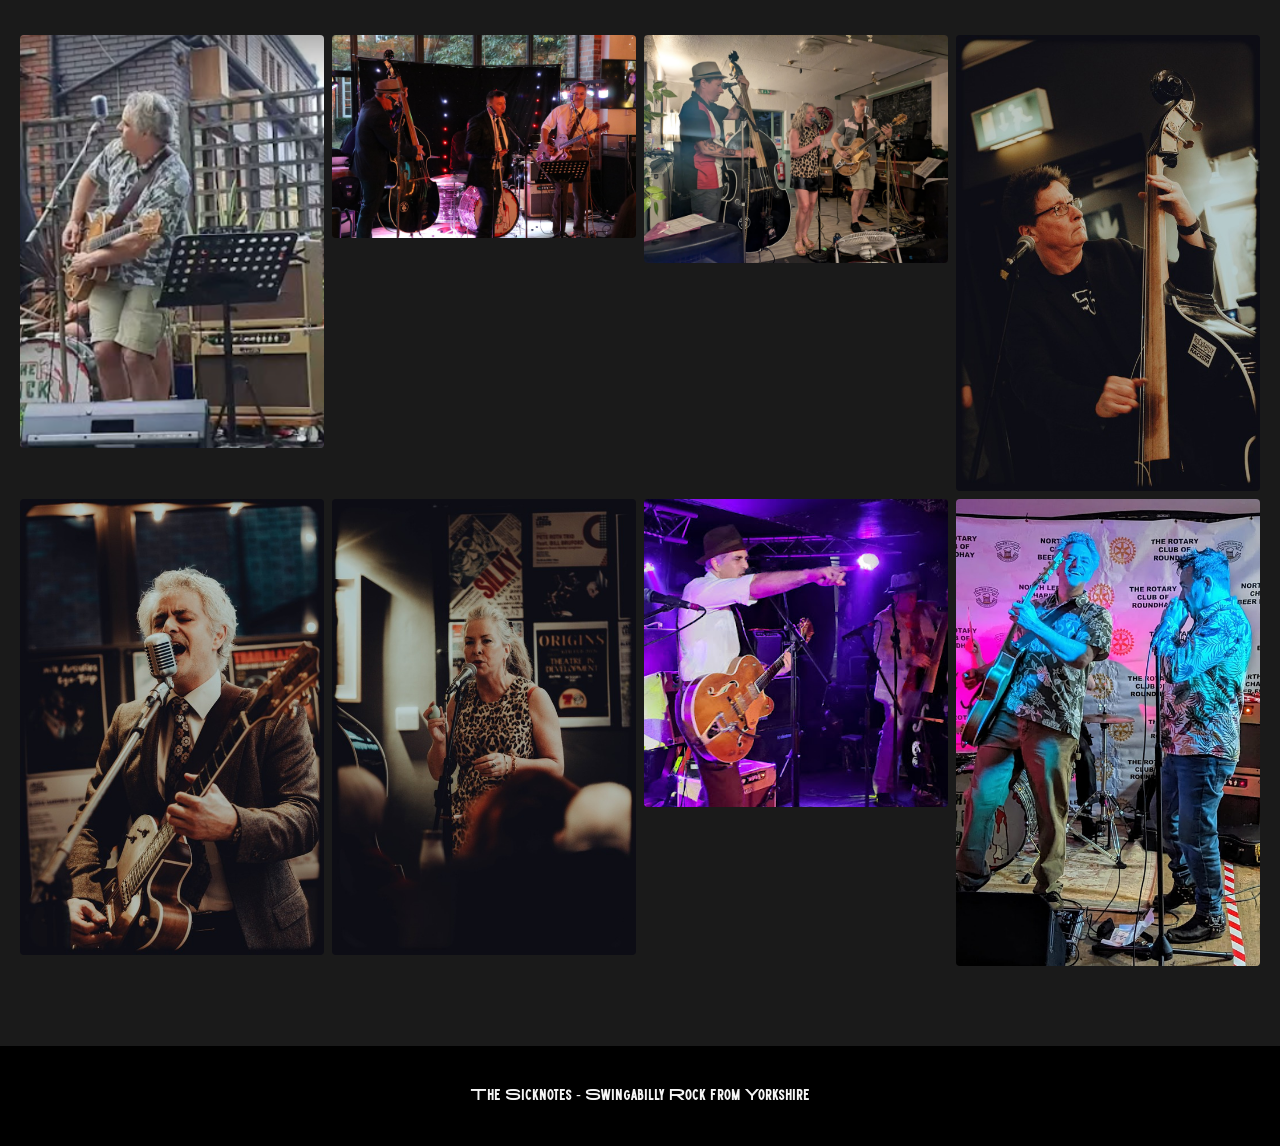
==== commit 42d4f149: "fix: present lineup as four member quadrants" ====
--- a/index.html
+++ b/index.html
@@ -50,24 +50,24 @@
     <p class="gigs-year">2026</p>
     <ol class="gig-list">
         <li>
-            <p>25TH JULY 2026 | <a href="https://www.google.com/maps/search/?api=1&amp;query=The+Ferry+Inn+Cawood" target="_blank" rel="noopener">THE FERRY INN, CAWOOD</a></p>
+            <p>25TH JULY 2026 | <a href="https://maps.app.goo.gl/9VrgpNXgQ1pWkqzn7" target="_blank" rel="noopener">THE FERRY INN, CAWOOD</a></p>
             <p>3.30PM | FREE</p>
         </li>
         <li>
-            <p>8TH AUGUST 2026 | <a href="https://www.google.com/search?q=Slumber+on+the+Humber+Festival" target="_blank" rel="noopener">SLUMBER ON THE HUMBER FESTIVAL</a></p>
+            <p>8TH AUGUST 2026 | <a href="https://www.slumberonthehumber.co.uk/" target="_blank" rel="noopener">SLUMBER ON THE HUMBER FESTIVAL</a></p>
             <p>4.00PM | FREE</p>
         </li>
         <li>
-            <p>22ND AUGUST 2026 | <a href="https://www.google.com/maps/search/?api=1&amp;query=Seven+Arts+Leeds" target="_blank" rel="noopener">SEVEN ARTS, LEEDS</a></p>
+            <p>22ND AUGUST 2026 | <a href="https://www.sevenleeds.co.uk/event/summer-saturdays-the-sicknotes-of-cawood/" target="_blank" rel="noopener">SEVEN ARTS, LEEDS</a></p>
             <p>4.00PM | FREE</p>
         </li>
         <li>
-            <p>22ND AUGUST 2026 | <a href="https://www.google.com/search?q=Cawoodstock+Jolly+Sailor+Cawood" target="_blank" rel="noopener">CAWOODSTOCK</a> @ JOLLY SAILOR, CAWOOD</p>
+            <p>22ND AUGUST 2026 | <a href="https://www.cawoodstock.co.uk/schedule" target="_blank" rel="noopener">CAWOODSTOCK</a> @ JOLLY SAILOR, CAWOOD</p>
             <p>8.00PM | FREE</p>
         </li>
         <li><p>5TH SEPTEMBER 2026 | PRIVATE PARTY</p></li>
         <li><p>19TH SEPTEMBER 2026 | PRIVATE PARTY</p></li>
-        <li><p>21ST NOVEMBER 2026 | <a href="https://www.google.com/maps/search/?api=1&amp;query=Northern+Guitars+The+Calls+Leeds" target="_blank" rel="noopener">NORTHERN GUITARS</a>, THE CALLS, LEEDS</p></li>
+        <li><p>21ST NOVEMBER 2026 | <a href="https://northernguitars.co.uk/" target="_blank" rel="noopener">NORTHERN GUITARS</a>, THE CALLS, LEEDS</p></li>
     </ol>
 </section>
 
@@ -109,28 +109,36 @@
 </section>
 
 <section class="lineup">
-    <h2>LiNeUp</h2>
-    <div class="lineup-photos">
-        <img src="assets/media/7c93f632bf86244fc6de5a0e3164d3ae.png" alt="Band member photo left">
-        <img src="assets/media/2cae6e10a9ffd4c5b7a7139638486beb.png" alt="Band member photo right">
-    </div>
-    <div class="lineup-members">
-        <div class="lineup-member">
-            <p class="name">MaRcuS baW</p>
-            <p class="role">GuITAR/vOCaLS</p>
-        </div>
-        <div class="lineup-member">
-            <p class="name">jIM MoRRow</p>
-            <p class="role">DRUMS</p>
-        </div>
-        <div class="lineup-member">
-            <p class="name">Patrick MOrriS</p>
-            <p class="role">Double BaSS/vOcals</p>
-        </div>
-        <div class="lineup-member">
-            <p class="name">LouiSe StarkS</p>
-            <p class="role">vOcalS</p>
-        </div>
+    <div class="lineup-grid">
+        <figure class="lineup-member lineup-member--marcus">
+            <img src="assets/media/marcus-baw.png" alt="Marcus Baw singing and playing guitar">
+            <figcaption>
+                <p class="name">MaRcuS baW</p>
+                <p class="role">GuITAR/vOCaLS</p>
+            </figcaption>
+        </figure>
+        <figure class="lineup-member lineup-member--jim">
+            <img src="assets/media/jim-morrow.png" alt="Jim Morrow playing drums">
+            <figcaption>
+                <p class="name">jIM MoRRow</p>
+                <p class="role">DRUMS</p>
+            </figcaption>
+        </figure>
+        <figure class="lineup-member lineup-member--patrick">
+            <img src="assets/media/7c93f632bf86244fc6de5a0e3164d3ae.png" alt="Patrick Morris singing and playing double bass">
+            <figcaption>
+                <p class="name">Patrick MOrriS</p>
+                <p class="role">Double BaSS/vOcals</p>
+            </figcaption>
+        </figure>
+        <figure class="lineup-member lineup-member--louise">
+            <img src="assets/media/2cae6e10a9ffd4c5b7a7139638486beb.png" alt="Louise Starks singing">
+            <figcaption>
+                <p class="name">LouiSe StarkS</p>
+                <p class="role">vOcalS</p>
+            </figcaption>
+        </figure>
+        <h2>LiNeUp</h2>
     </div>
 </section>
 
--- a/styles.css
+++ b/styles.css
@@ -289,59 +289,82 @@
 
 .lineup {
   position: relative;
-  padding: 80px 20px 80px;
+  padding: 0;
   text-align: center;
   background: #0d0d0d;
+  scroll-margin-top: 48px;
 }
 
 .lineup h2 {
-  font-size: 80px;
-  color: var(--off-white);
-  font-weight: 400;
-  line-height: 112px;
-  margin-bottom: 40px;
-}
-
-.lineup-photos {
-  display: flex;
-  justify-content: center;
-  gap: 0;
-  margin-bottom: 40px;
-  max-width: 1280px;
-  margin-left: auto;
-  margin-right: auto;
-}
-
-.lineup-photos img {
-  width: 50%;
-  height: auto;
-  object-fit: cover;
-}
-
-.lineup-members {
+  position: absolute;
+  top: 50%;
+  left: 50%;
+  z-index: 3;
+  transform: translate(-50%, -50%);
+  font-size: 76px;
+  color: var(--white);
+  font-weight: 400;
+  line-height: 1;
+  margin: 0;
+  text-shadow: 0 2px 10px rgba(0, 0, 0, 0.75);
+}
+
+.lineup-grid {
+  position: relative;
   display: grid;
   grid-template-columns: 1fr 1fr;
-  gap: 40px;
+  grid-template-rows: 360px 360px;
   max-width: 1280px;
   margin: 0 auto;
 }
 
 .lineup-member {
-  text-align: center;
+  position: relative;
+  overflow: hidden;
+  margin: 0;
+  background: #000;
+}
+
+.lineup-member img {
+  width: 100%;
+  height: 100%;
+  max-width: none;
+  object-fit: cover;
+  filter: grayscale(1);
+}
+
+.lineup-member--marcus img { object-position: center 32%; }
+.lineup-member--jim img { object-position: center 42%; }
+.lineup-member--patrick img { object-position: center 24%; }
+.lineup-member--louise img { object-position: center 24%; }
+
+.lineup-member figcaption {
+  position: absolute;
+  top: 24px;
+  left: 28px;
+  right: 28px;
+  z-index: 2;
+  text-align: left;
+  text-shadow: 0 2px 10px rgba(0, 0, 0, 0.9);
+}
+
+.lineup-member--jim figcaption,
+.lineup-member--louise figcaption {
+  text-align: right;
 }
 
 .lineup-member .name {
-  font-size: 37.33px;
-  color: var(--white);
-  font-weight: 400;
-  line-height: 52px;
+  font-size: 36px;
+  color: var(--white);
+  font-weight: 400;
+  line-height: 1.15;
 }
 
 .lineup-member .role {
-  font-size: 24px;
-  color: var(--white);
-  font-weight: 400;
-  line-height: 33px;
+  font-size: 23px;
+  color: var(--white);
+  font-weight: 400;
+  line-height: 1.3;
 }
 
 /* ── Material Section ── */
@@ -593,17 +616,26 @@
     overflow-wrap: anywhere;
   }
 
-  .lineup-members {
-    grid-template-columns: 1fr;
-    gap: 24px;
+  .lineup-grid {
+    grid-template-rows: 220px 220px;
+  }
+
+  .lineup h2 {
+    font-size: 42px;
   }
 
   .lineup-member .name {
-    font-size: 28px;
+    font-size: 19px;
   }
 
   .lineup-member .role {
-    font-size: 18px;
+    font-size: 14px;
+  }
+
+  .lineup-member figcaption {
+    top: 12px;
+    left: 12px;
+    right: 12px;
   }
 
   .material-columns {
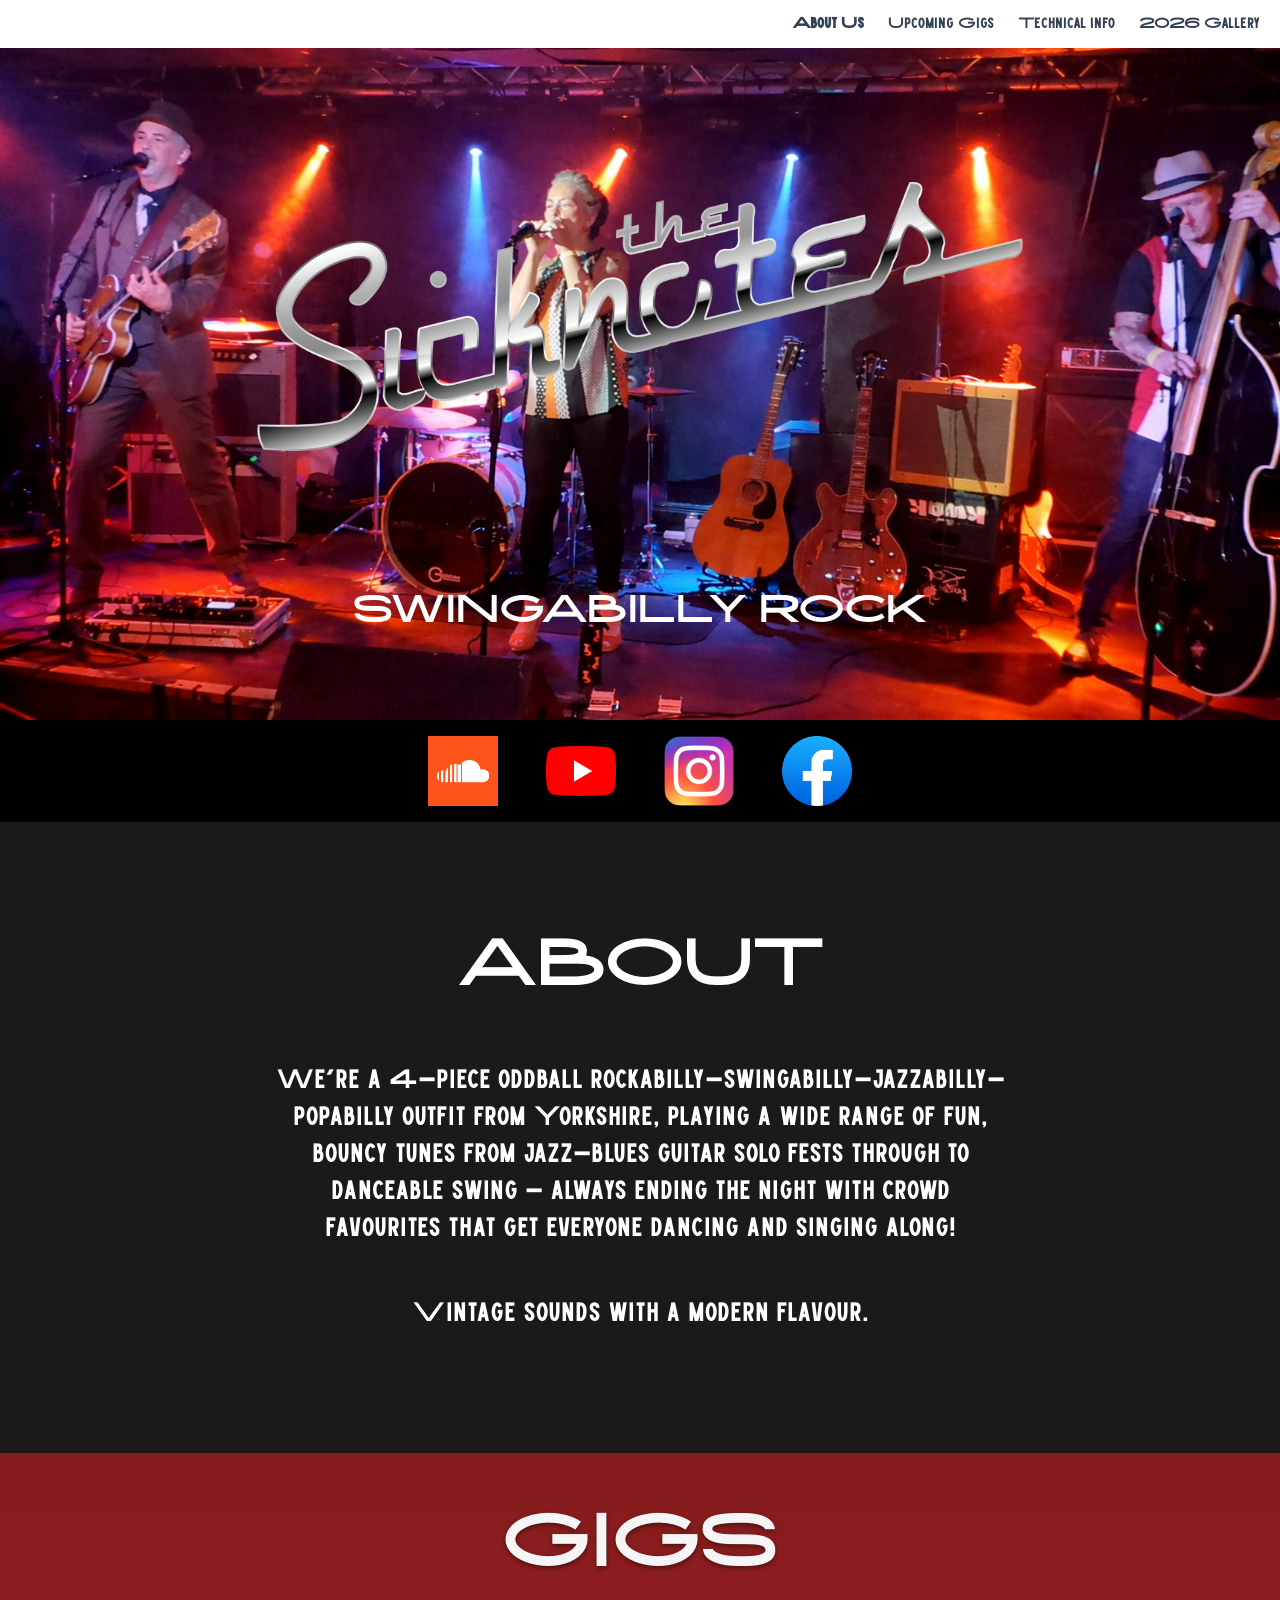
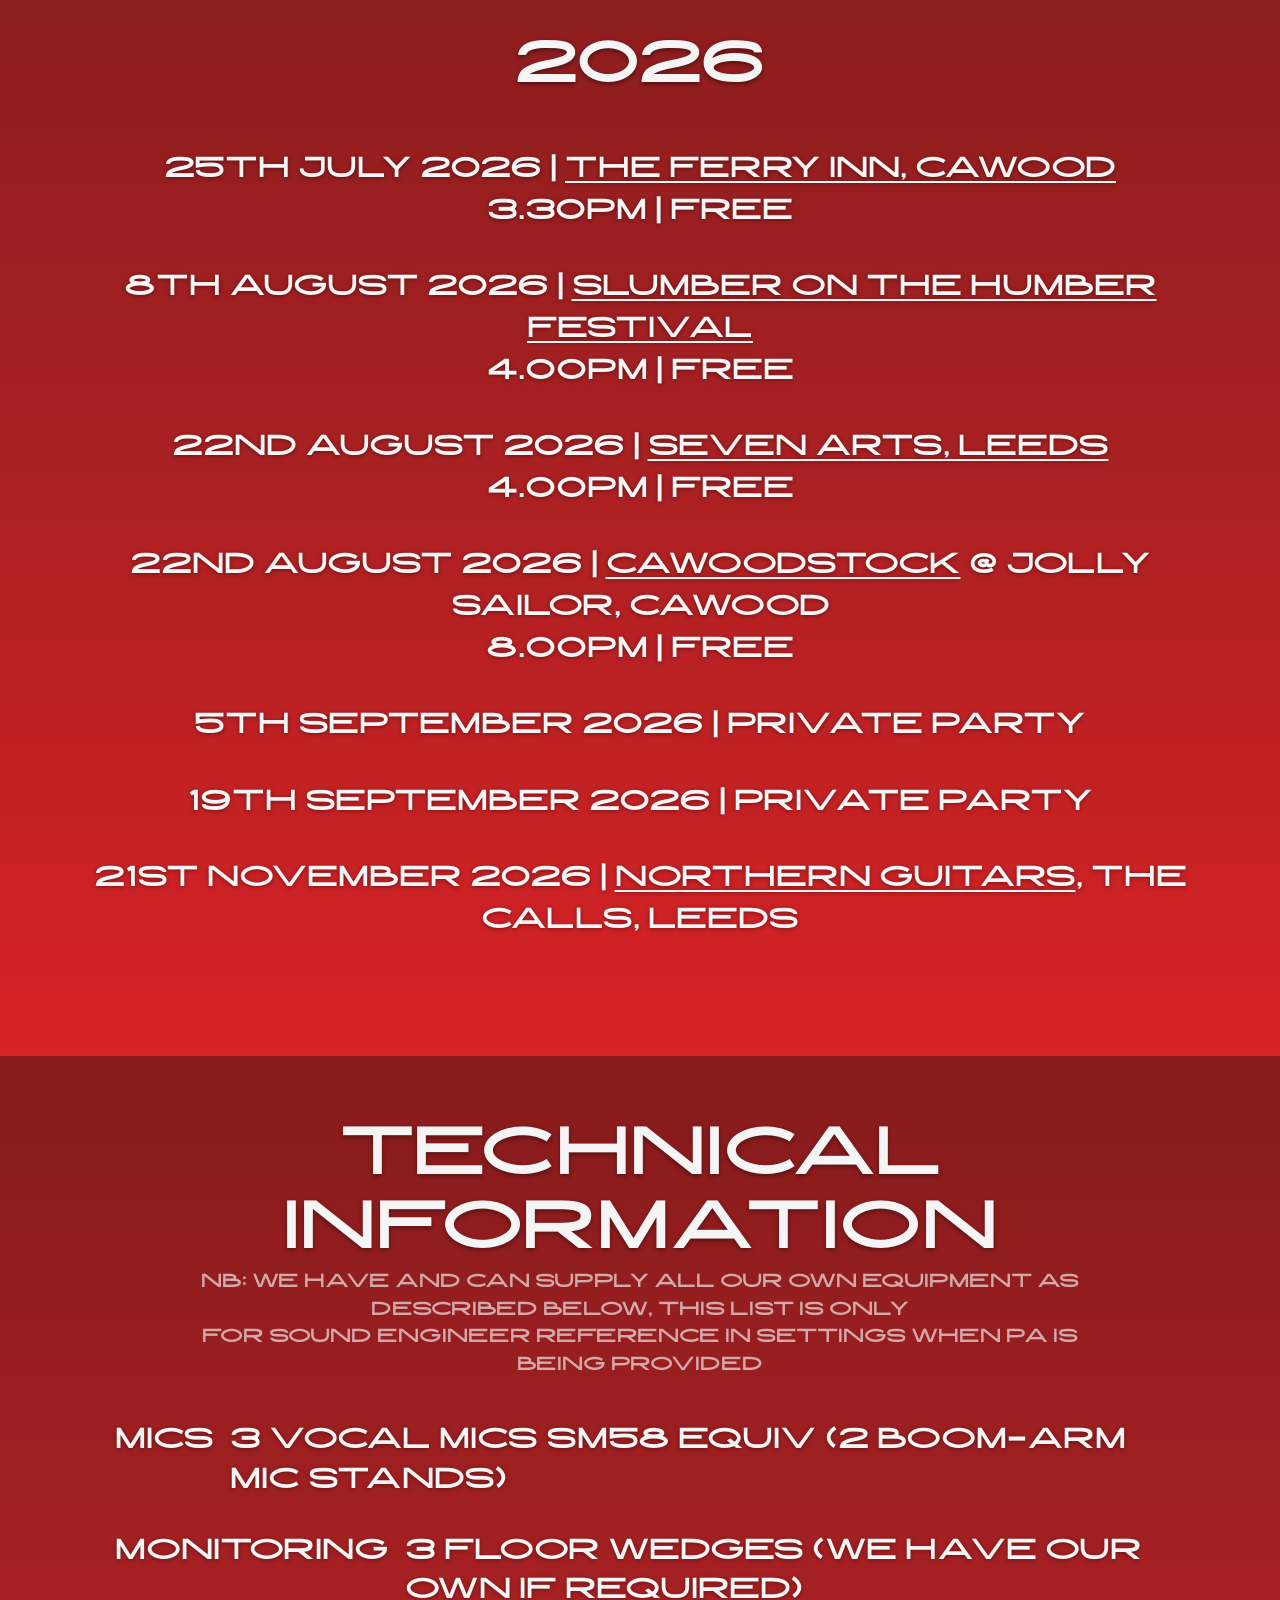
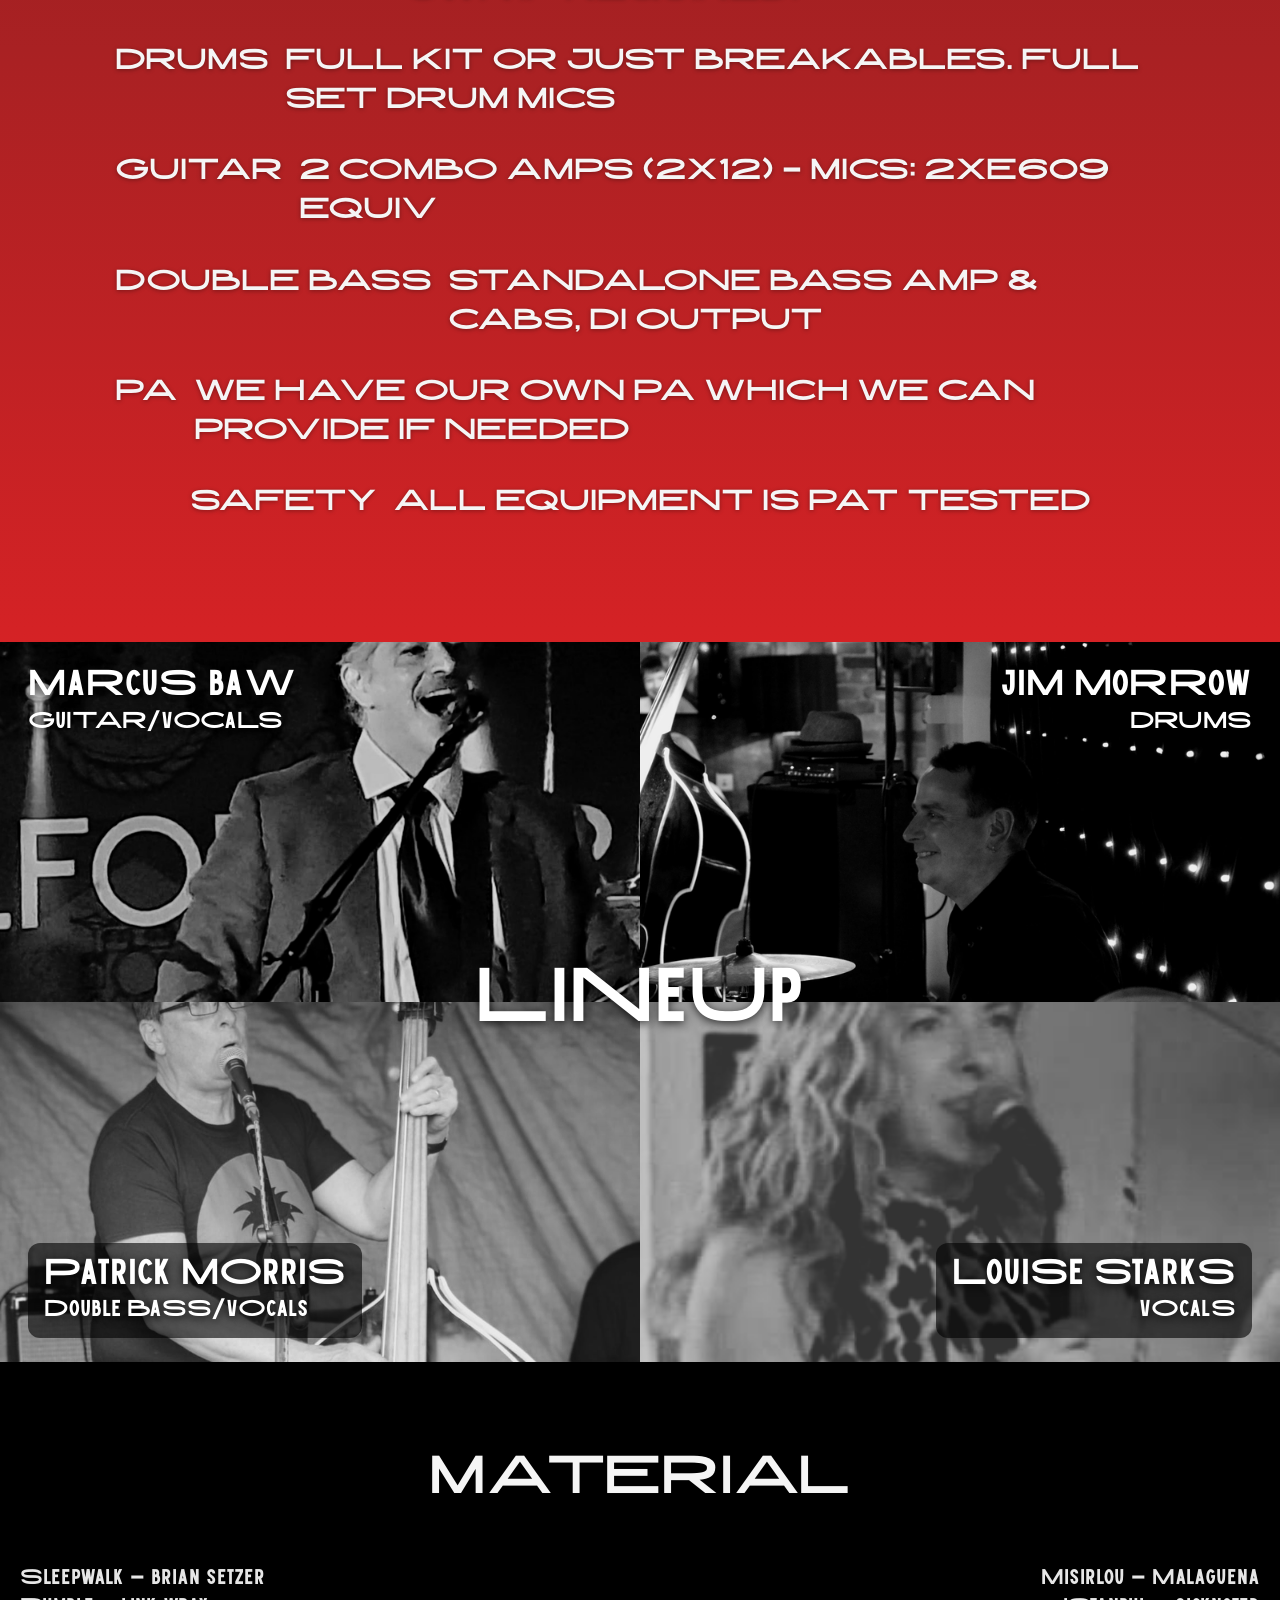
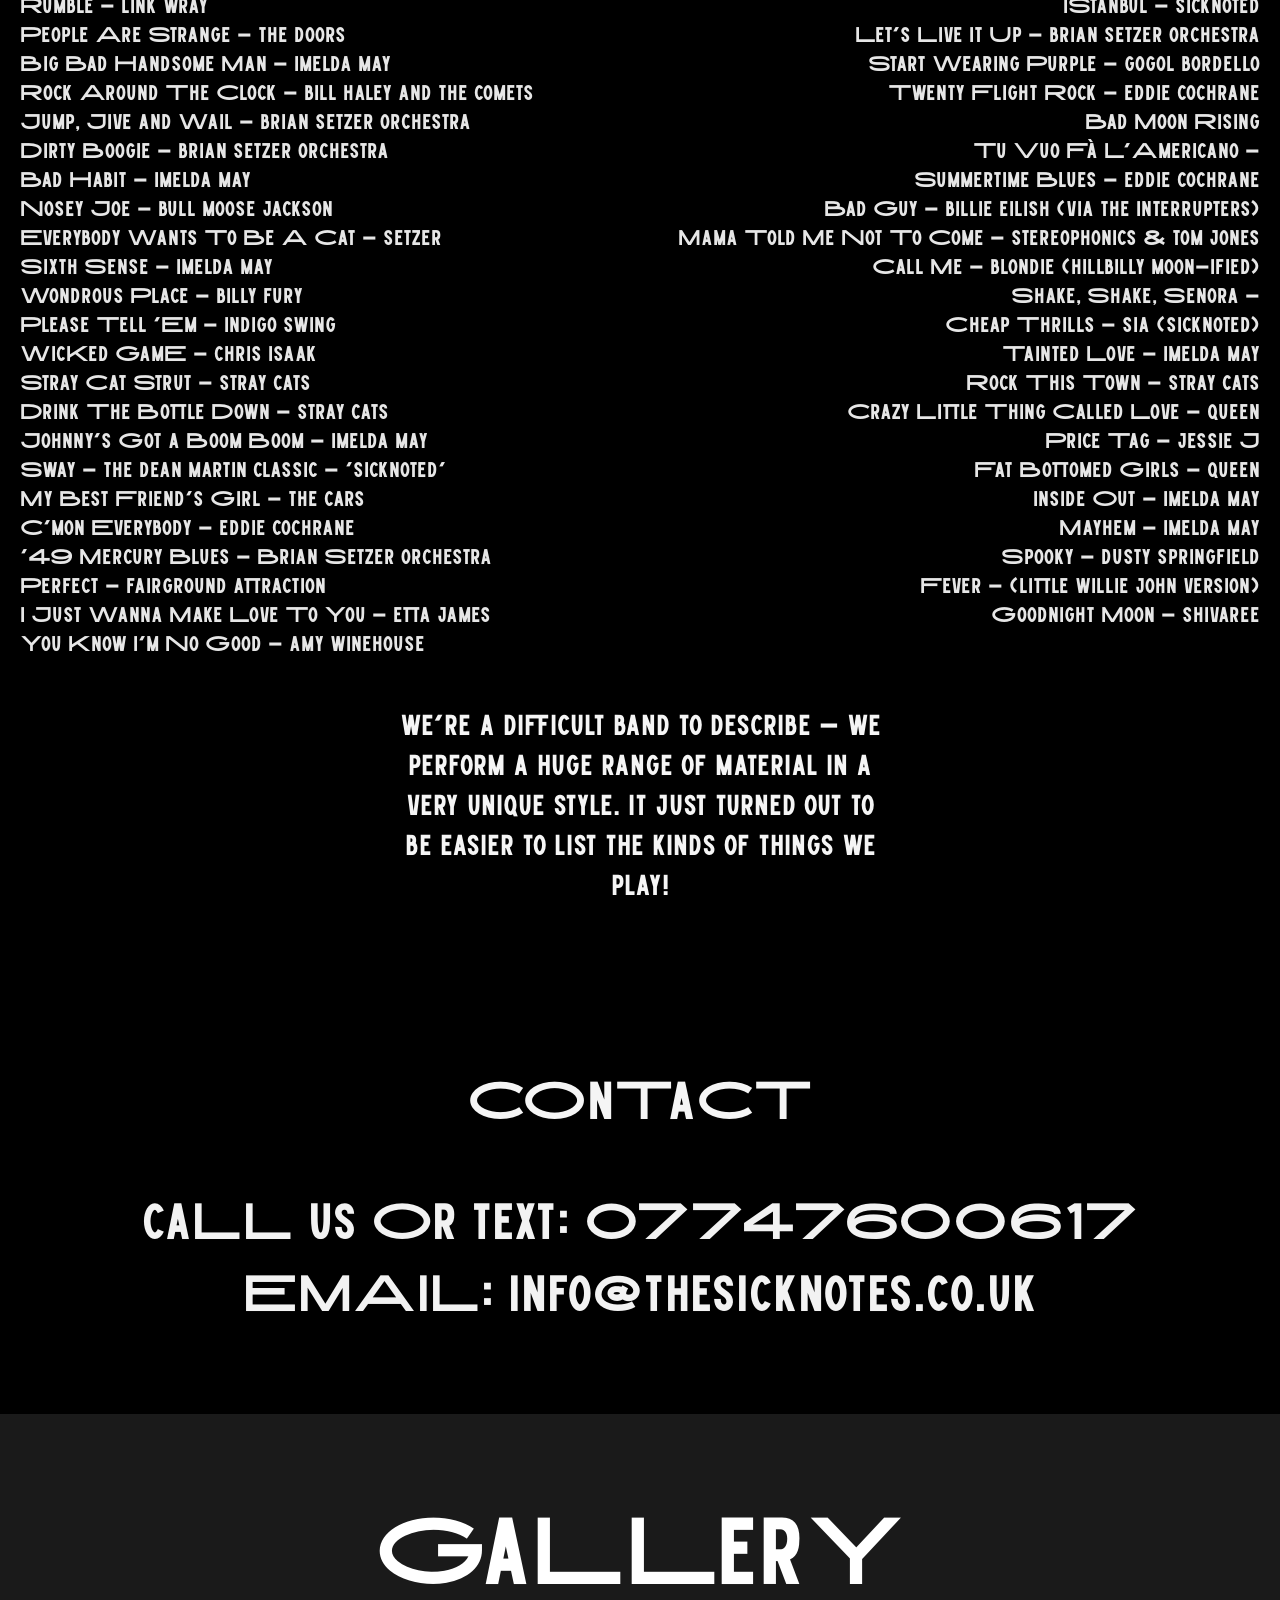
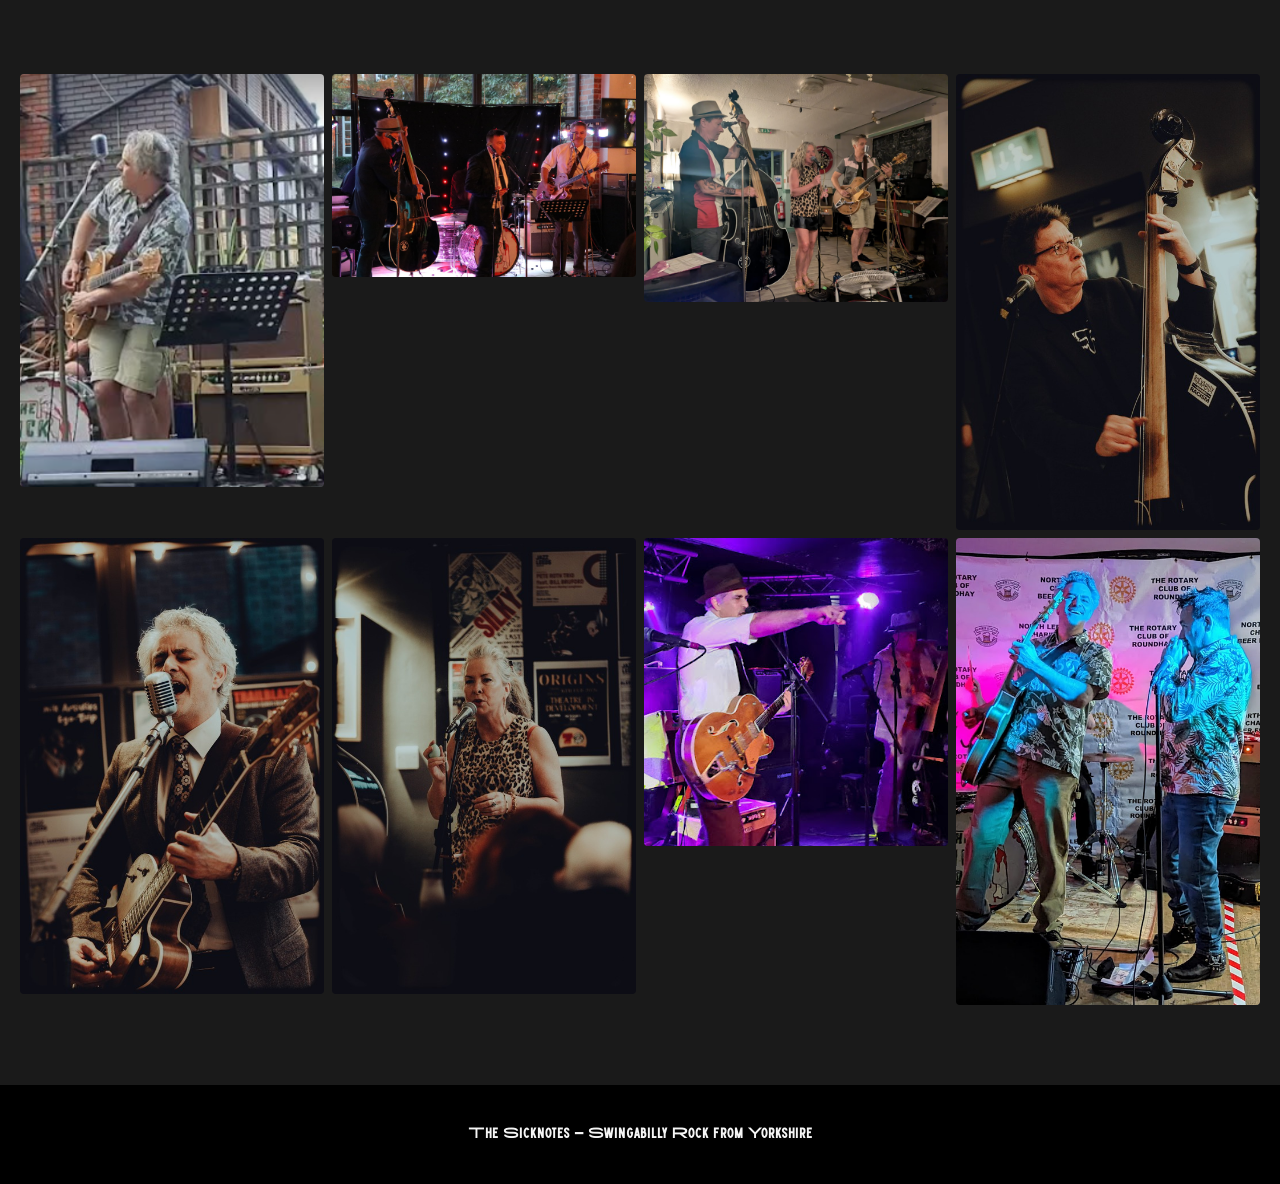
==== commit 7748e462: "chore: align static site with house style Add REUSE licensing, CI and Dependabot, agent and security" ====
--- a/index.html
+++ b/index.html
@@ -1,3 +1,5 @@
+<!-- SPDX-FileCopyrightText: 2026 Dr Marcus Baw and Baw Medical Ltd -->
+<!-- SPDX-License-Identifier: AGPL-3.0-or-later -->
 <!DOCTYPE html>
 <html lang="en">
 <head>
@@ -5,6 +7,7 @@
     <meta name="viewport" content="width=device-width, initial-scale=1.0">
     <title>The Sicknotes - Swingabilly Rock</title>
     <meta name="description" content="The Sicknotes - a 4-piece oddball rockabilly-swingabilly-jazzabilly-popabilly outfit from Yorkshire. Vintage sounds with a modern flavour.">
+    <link rel="icon" href="assets/media/sicknotes-logo.png" type="image/png">
     <link rel="stylesheet" href="styles.css">
 </head>
 <body>
--- a/styles.css
+++ b/styles.css
@@ -1,3 +1,6 @@
+/* SPDX-FileCopyrightText: 2026 Dr Marcus Baw and Baw Medical Ltd */
+/* SPDX-License-Identifier: AGPL-3.0-or-later */
+
 @import url("assets/fonts/fonts.css");
 
 :root {
@@ -353,6 +356,24 @@
   text-align: right;
 }
 
+.lineup-member--patrick figcaption,
+.lineup-member--louise figcaption {
+  top: auto;
+  bottom: 24px;
+  width: fit-content;
+  padding: 12px 16px;
+  background: rgba(0, 0, 0, 0.6);
+  border-radius: 12px;
+}
+
+.lineup-member--patrick figcaption {
+  right: auto;
+}
+
+.lineup-member--louise figcaption {
+  left: auto;
+}
+
 .lineup-member .name {
   font-size: 36px;
   color: var(--white);
@@ -638,6 +659,21 @@
     right: 12px;
   }
 
+  .lineup-member--patrick figcaption,
+  .lineup-member--louise figcaption {
+    top: auto;
+    bottom: 12px;
+    padding: 8px 10px;
+  }
+
+  .lineup-member--patrick figcaption {
+    right: auto;
+  }
+
+  .lineup-member--louise figcaption {
+    left: auto;
+  }
+
   .material-columns {
     grid-template-columns: 1fr;
   }
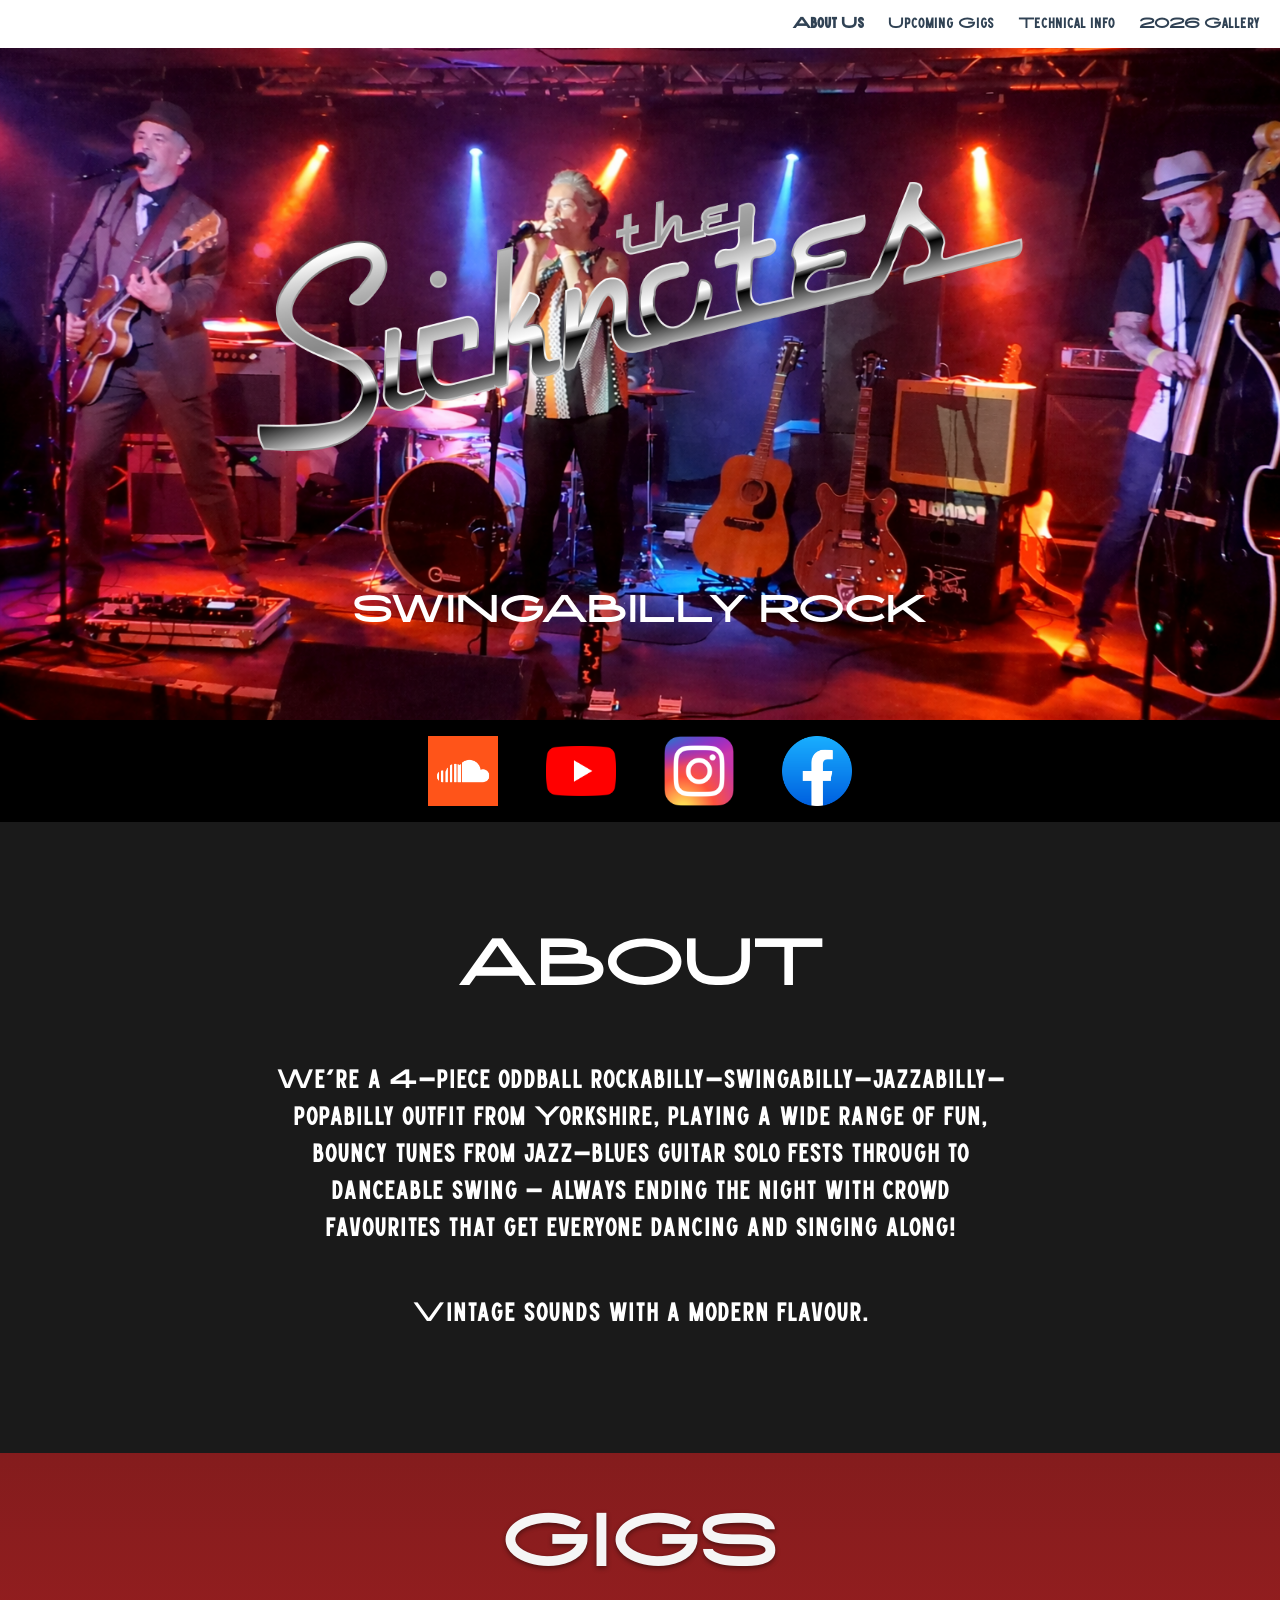
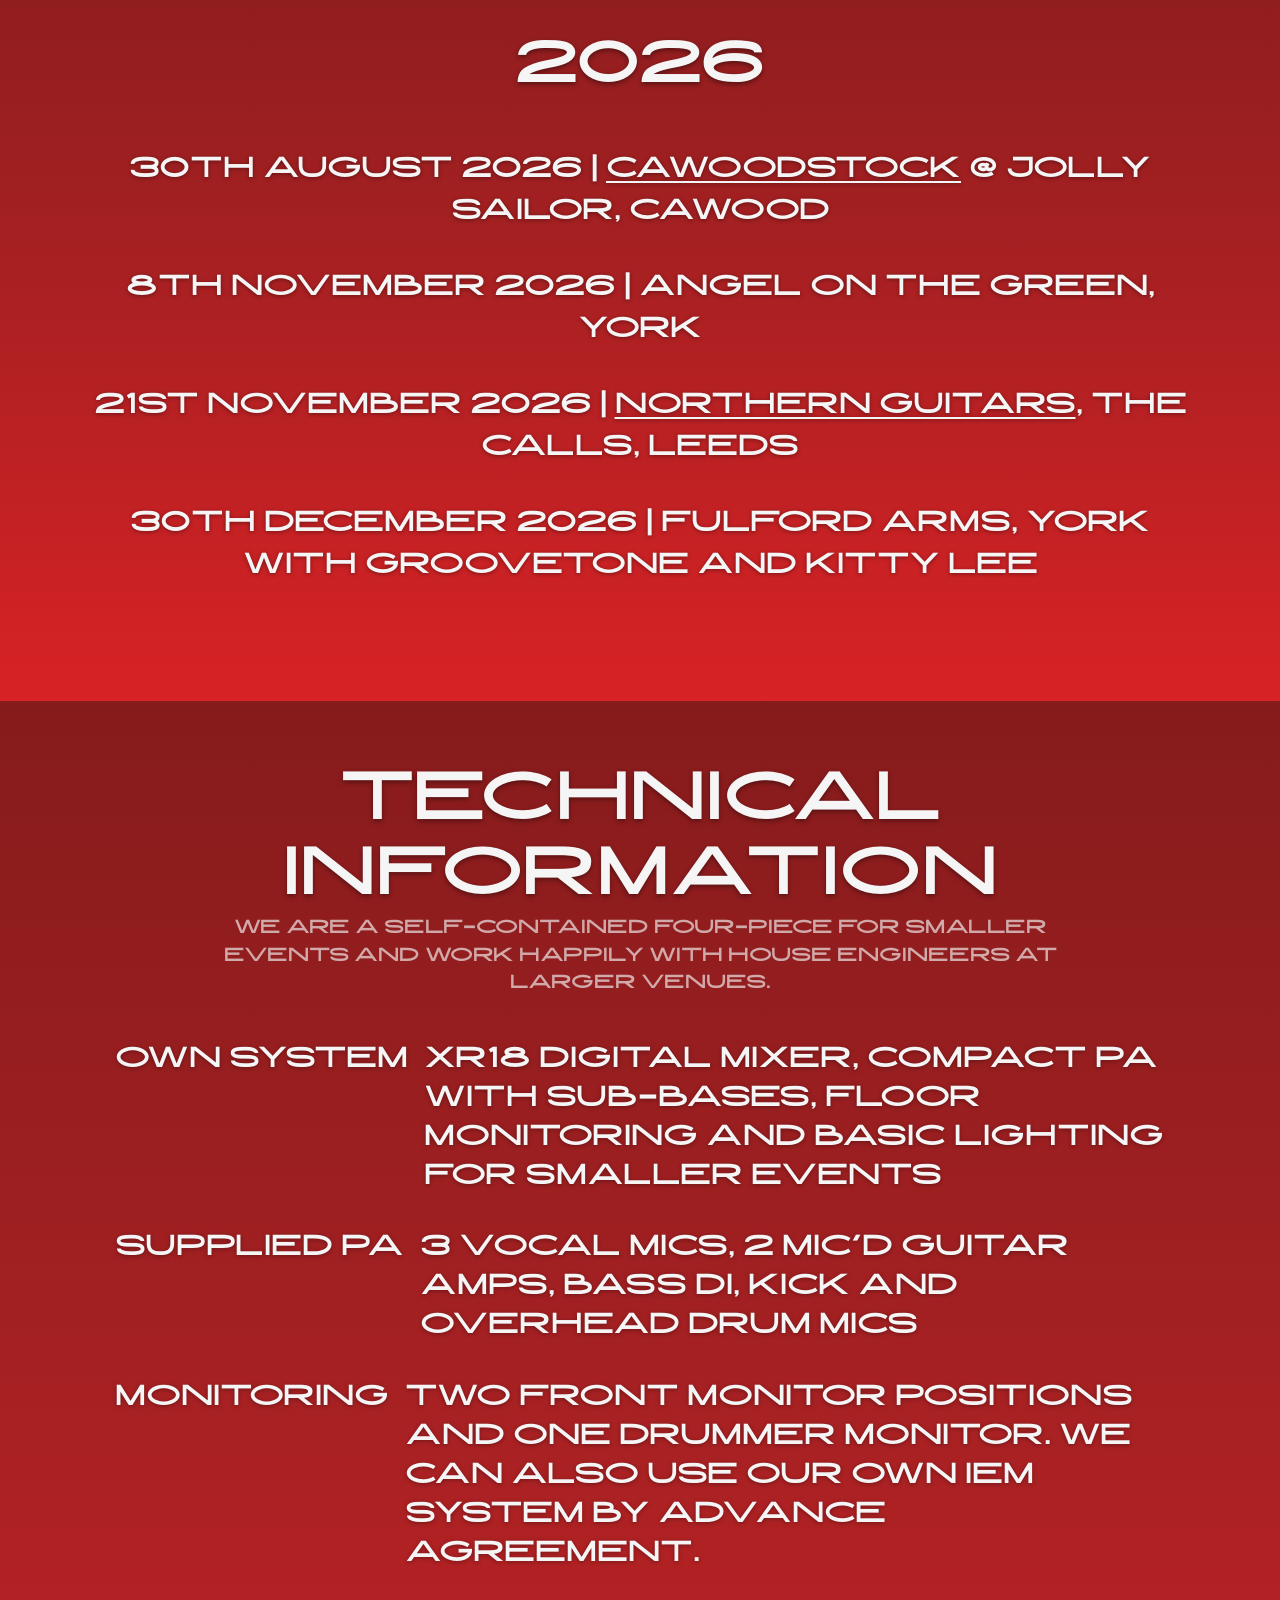
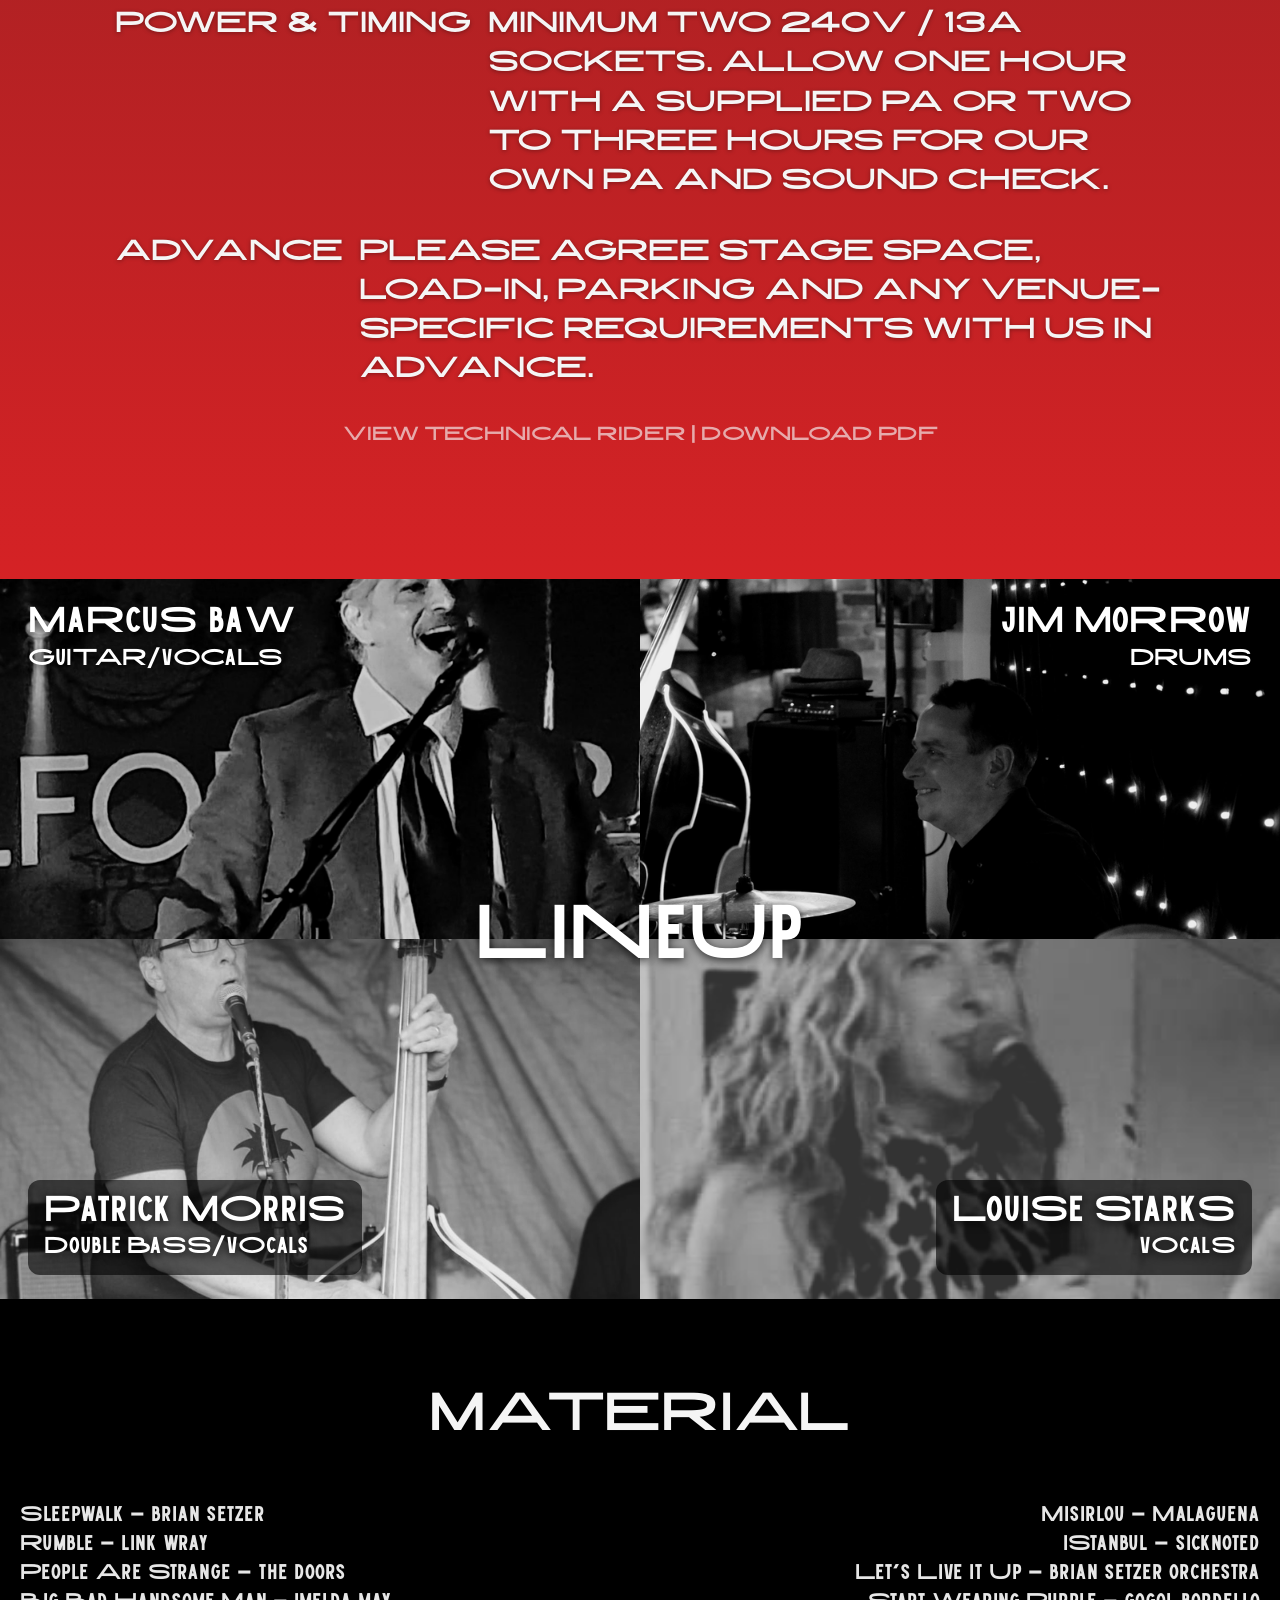
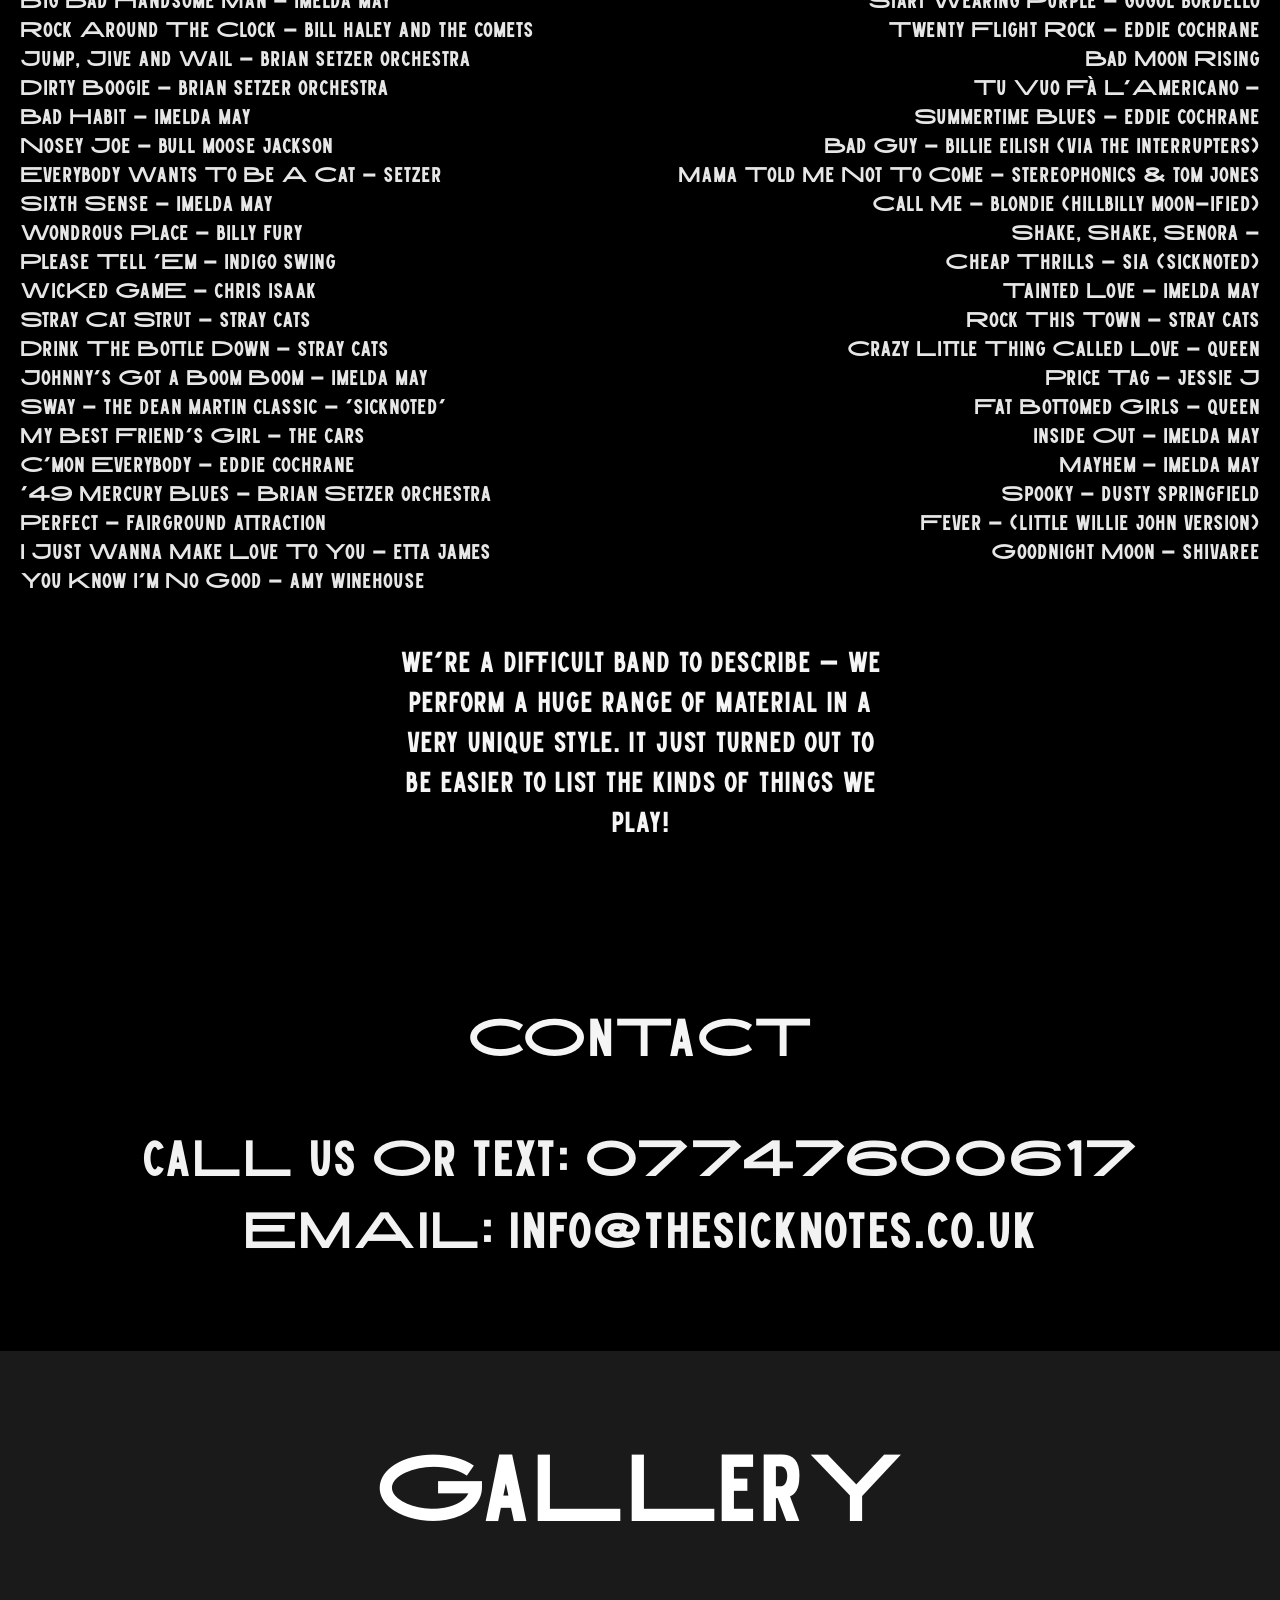
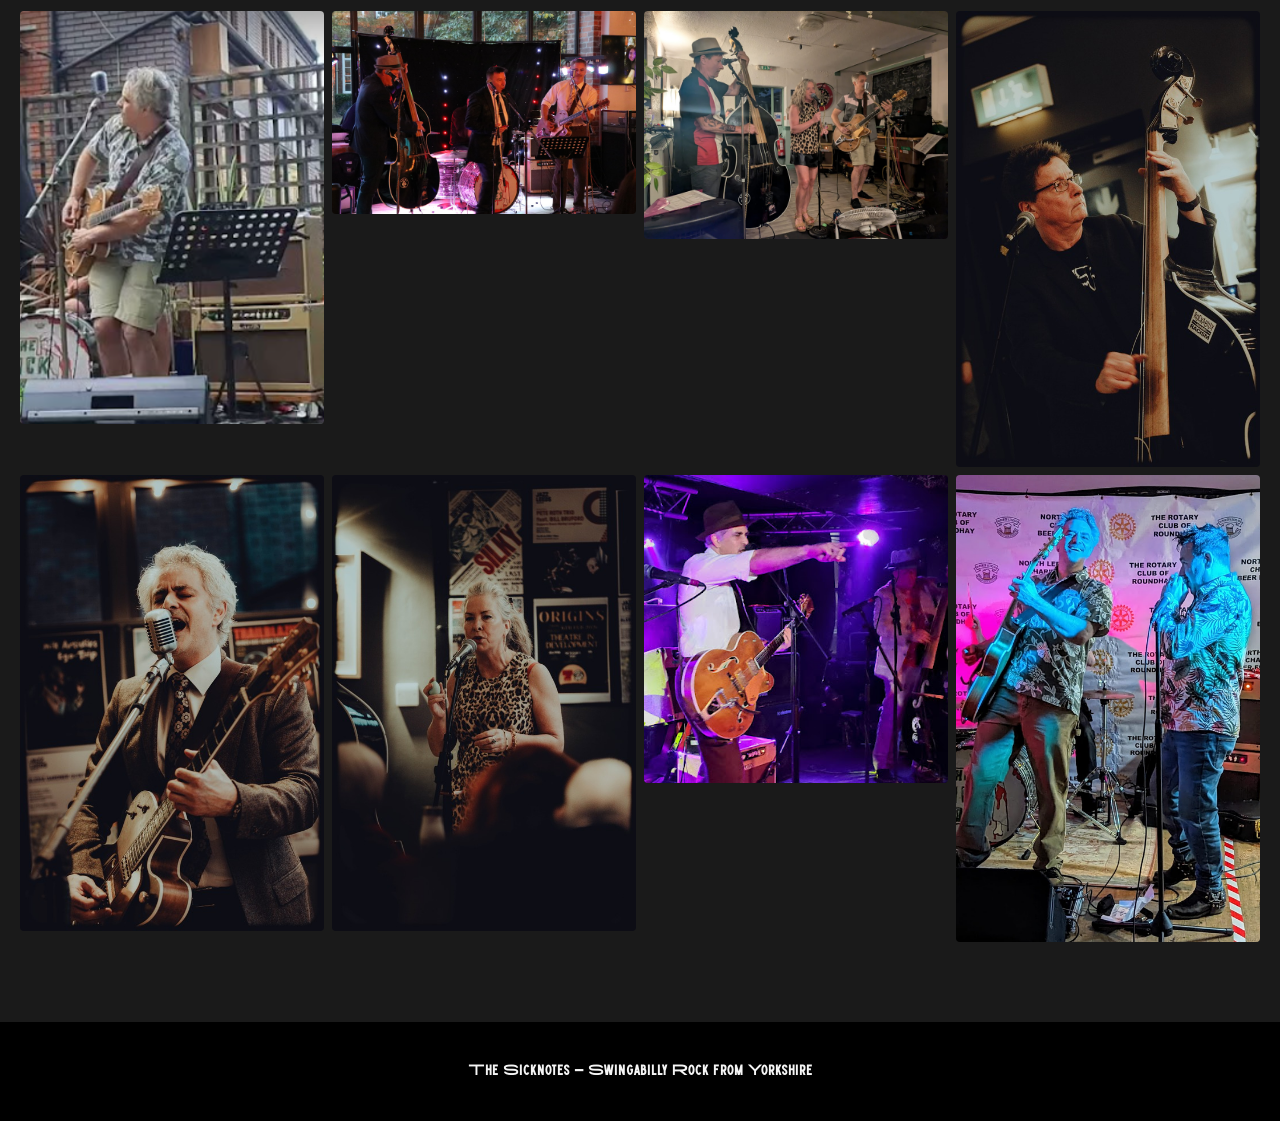
==== commit 8261c5df: "feat: add technical rider and refresh gigs" ====
--- a/index.html
+++ b/index.html
@@ -53,61 +53,48 @@
     <p class="gigs-year">2026</p>
     <ol class="gig-list">
         <li>
-            <p>25TH JULY 2026 | <a href="https://maps.app.goo.gl/9VrgpNXgQ1pWkqzn7" target="_blank" rel="noopener">THE FERRY INN, CAWOOD</a></p>
-            <p>3.30PM | FREE</p>
-        </li>
-        <li>
-            <p>8TH AUGUST 2026 | <a href="https://www.slumberonthehumber.co.uk/" target="_blank" rel="noopener">SLUMBER ON THE HUMBER FESTIVAL</a></p>
-            <p>4.00PM | FREE</p>
-        </li>
-        <li>
-            <p>22ND AUGUST 2026 | <a href="https://www.sevenleeds.co.uk/event/summer-saturdays-the-sicknotes-of-cawood/" target="_blank" rel="noopener">SEVEN ARTS, LEEDS</a></p>
-            <p>4.00PM | FREE</p>
-        </li>
-        <li>
-            <p>22ND AUGUST 2026 | <a href="https://www.cawoodstock.co.uk/schedule" target="_blank" rel="noopener">CAWOODSTOCK</a> @ JOLLY SAILOR, CAWOOD</p>
-            <p>8.00PM | FREE</p>
-        </li>
-        <li><p>5TH SEPTEMBER 2026 | PRIVATE PARTY</p></li>
-        <li><p>19TH SEPTEMBER 2026 | PRIVATE PARTY</p></li>
-        <li><p>21ST NOVEMBER 2026 | <a href="https://northernguitars.co.uk/" target="_blank" rel="noopener">NORTHERN GUITARS</a>, THE CALLS, LEEDS</p></li>
+            <p>30TH AUGUST 2026 | <a href="https://www.cawoodstock.co.uk/schedule" target="_blank" rel="noopener">CAWOODSTOCK</a> @ JOLLY SAILOR, CAWOOD</p>
+        </li>
+        <li>
+            <p>8TH NOVEMBER 2026 | ANGEL ON THE GREEN, YORK</p>
+        </li>
+        <li>
+            <p>21ST NOVEMBER 2026 | <a href="https://northernguitars.co.uk/" target="_blank" rel="noopener">NORTHERN GUITARS</a>, THE CALLS, LEEDS</p>
+        </li>
+        <li>
+            <p>30TH DECEMBER 2026 | FULFORD ARMS, YORK</p>
+            <p>WITH GROOVETONE AND KITTY LEE</p>
+        </li>
     </ol>
 </section>
 
 <section id="tech" class="tech">
     <h2>TECHNICAL INFORMATION</h2>
     <div class="tech-info">
-        <p class="tech-note">NB: WE HAVE AND CAN SUPPLY ALL OUR OWN EQUIPMENT AS DESCRIBED BELOW, THIS LIST IS ONLY<br>FOR SOUND ENGINEER REFERENCE IN SETTINGS WHEN PA IS BEING PROVIDED</p>
+        <p class="tech-note">WE ARE A SELF-CONTAINED FOUR-PIECE FOR SMALLER EVENTS AND WORK HAPPILY WITH HOUSE ENGINEERS AT LARGER VENUES.</p>
         <dl class="tech-list">
             <div>
-                <dt>MICS</dt>
-                <dd>3 VOCAL MICS SM58 EQUIV (2 BOOM-ARM MIC STANDS)</dd>
+                <dt>OWN SYSTEM</dt>
+                <dd>XR18 DIGITAL MIXER, COMPACT PA WITH SUB-BASES, FLOOR MONITORING AND BASIC LIGHTING FOR SMALLER EVENTS</dd>
+            </div>
+            <div>
+                <dt>SUPPLIED PA</dt>
+                <dd>3 VOCAL MICS, 2 MIC'D GUITAR AMPS, BASS DI, KICK AND OVERHEAD DRUM MICS</dd>
             </div>
             <div>
                 <dt>MONITORING</dt>
-                <dd>3 FLOOR WEDGES (WE HAVE OUR OWN IF REQUIRED)</dd>
-            </div>
-            <div>
-                <dt>DRUMS</dt>
-                <dd>FULL KIT OR JUST BREAKABLES. FULL SET DRUM MICS</dd>
-            </div>
-            <div>
-                <dt>GUITAR</dt>
-                <dd>2 COMBO AMPS (2X12) - MICS: 2XE609 EQUIV</dd>
-            </div>
-            <div>
-                <dt>DOUBLE BASS</dt>
-                <dd>STANDALONE BASS AMP &amp; CABS, DI OUTPUT</dd>
-            </div>
-            <div>
-                <dt>PA</dt>
-                <dd>WE HAVE OUR OWN PA WHICH WE CAN PROVIDE IF NEEDED</dd>
-            </div>
-            <div>
-                <dt>SAFETY</dt>
-                <dd>ALL EQUIPMENT IS PAT TESTED</dd>
+                <dd>TWO FRONT MONITOR POSITIONS AND ONE DRUMMER MONITOR. WE CAN ALSO USE OUR OWN IEM SYSTEM BY ADVANCE AGREEMENT.</dd>
+            </div>
+            <div>
+                <dt>POWER &amp; TIMING</dt>
+                <dd>MINIMUM TWO 240V / 13A SOCKETS. ALLOW ONE HOUR WITH A SUPPLIED PA OR TWO TO THREE HOURS FOR OUR OWN PA AND SOUND CHECK.</dd>
+            </div>
+            <div>
+                <dt>ADVANCE</dt>
+                <dd>PLEASE AGREE STAGE SPACE, LOAD-IN, PARKING AND ANY VENUE-SPECIFIC REQUIREMENTS WITH US IN ADVANCE.</dd>
             </div>
         </dl>
+        <p class="tech-note"><a href="technical-rider.html">VIEW TECHNICAL RIDER</a> | <a href="assets/downloads/the-sicknotes-technical-rider.pdf">DOWNLOAD PDF</a></p>
     </div>
 </section>
 
